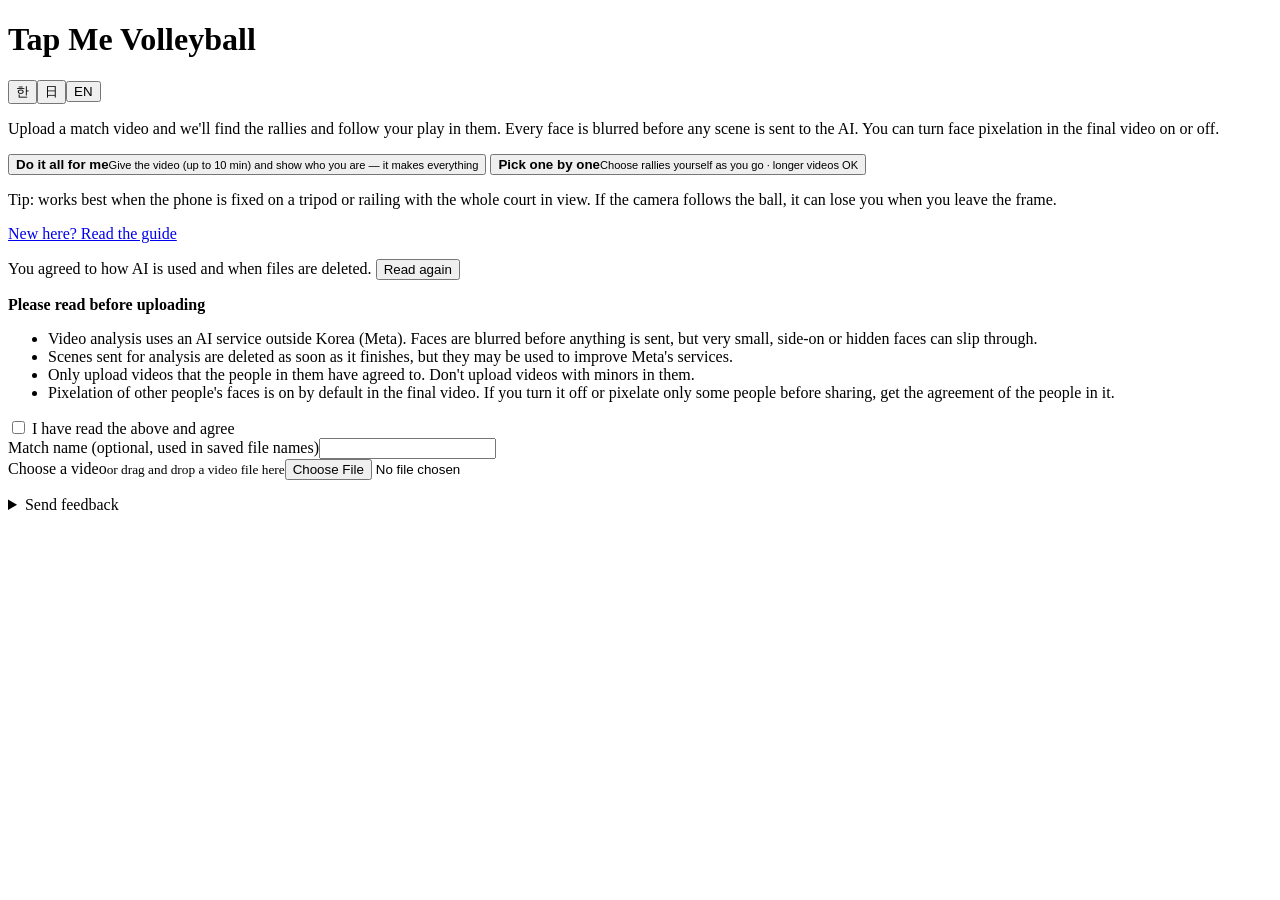
==== tapme/static/index.html @ f106a9ae "Muse Code 검토·테스트 반영, 탭 사진 확대·시작 버튼 안내, 코드당 횟수 표시 정리 - Muse Code 1.4(muse-spark-1.3, contributor off)" ====
<!doctype html>
<html lang="ko">
<head>
<meta charset="utf-8">
<meta name="viewport" content="width=device-width, initial-scale=1, viewport-fit=cover">
<title>Tap Me Volleyball</title>
<link rel="manifest" href="/static/manifest.json">
<link rel="apple-touch-icon" href="/static/icons/apple-touch-icon.png">
<meta name="apple-mobile-web-app-capable" content="yes">
<meta name="apple-mobile-web-app-title" content="Tap Me">
<meta name="theme-color" content="#0f0d0b">
<meta name="description" content="경기 영상에서 우리 팀 득점 장면을 찾아, 나를 고르면 세로 하이라이트를 만들어 줍니다.">
<link rel="preconnect" href="https://api.fontshare.com">
<link href="https://api.fontshare.com/v2/css?f[]=switzer@400,500&display=swap" rel="stylesheet">
<link href="https://fonts.googleapis.com/css2?family=Geist+Mono:wght@400&display=swap" rel="stylesheet">
<link rel="stylesheet" href="/static/app.css">
</head>
<body>
<header class="bar">
  <div class="bar-in">
    <h1>Tap Me Volleyball</h1>
    <div class="langs-ui" role="group" aria-label="Language">
      <button data-lang="ko">한</button><button data-lang="ja">日</button><button data-lang="en">EN</button>
    </div>
  </div>
</header>
<main>
  <p class="error" id="error" role="alert" hidden></p>

  <!-- 기기에서 흐리는 중(브라우저 방식): 원본은 기기에 있어 이 화면을 켜 둬야 한다 -->
  <section id="local-box" class="card" hidden>
    <p id="local-step" aria-live="polite"></p>
    <div class="progress" id="local-progress"><div></div></div>
    <p class="error" data-t="localKeepOpen"></p>
    <p class="muted" id="charge-tip" data-t="chargeTip" hidden></p>
    <button class="primary" id="resume-local" data-t="resumeLocal" hidden></button>
  </section>

  <!-- 기기 처리가 멈춘 작업(화면을 새로 열었거나 끊김): 같은 영상을 다시 고르면 빠진 조각부터 이어 처리 -->
  <section id="resume-box" class="card" hidden>
    <p id="resume-note"></p>
    <input type="file" id="resume-file" accept="video/*" hidden>
    <button class="primary" id="resume-go" data-t="resumeLocal" hidden></button>
  </section>

  <!-- 처리 중: 지금 단계 + 닫아도 됨 + 그동안 옵션 미리 정하기 -->
  <section id="wait-box" class="card" hidden>
    <p id="wait-step" aria-live="polite"></p>
    <p class="muted" id="wait-cost" hidden></p>
    <div class="progress" id="wait-progress"><div></div></div>
    <p class="muted" id="can-close" data-t="canClose"></p>
    <p><button id="copy-link" data-t="copyLink"></button></p>
    <details id="prefs-box">
      <summary data-t="prefsTitle"></summary>
      <div class="field"><label for="team-pref" data-t="teamLabel"></label><input type="text" id="team-pref" maxlength="20"></div>
      <div id="opts-prefs"></div>
    </details>
  </section>

  <!-- 1. 영상 올리기 -->
  <section id="s-upload">
    <p data-t="uploadIntro"></p>
    <!-- 한 번에 맡기기(10/31 사용자): 처음에 영상·나·설정을 다 받아 맡기면 끝. 하나씩 고르기는 지금까지의 흐름 -->
    <div class="mode-pick" id="mode-pick" role="radiogroup">
      <button class="option" id="mode-auto" role="radio"><strong data-t="modeAuto"></strong><small data-t="modeAutoHint"></small></button>
      <button class="option" id="mode-manual" role="radio"><strong data-t="modeManual"></strong><small data-t="modeManualHint"></small></button>
    </div>
    <!-- 한 번에 맡기기 1단계: 무엇을 만들지(11/2 사용자). 나 표시 영상을 먼저 만들고, 그때 찾은 얼굴로 하이라이트는 몇 분 안에 -->
    <div class="outputs" id="outputs-box" hidden>
      <p class="step-title"><strong data-t="stepOutputs"></strong></p>
      <label class="check out-opt"><input type="checkbox" id="out-marker"> <span><strong data-t="outMarker"></strong><small data-t="outMarkerHint"></small></span></label>
      <label class="check out-opt"><input type="checkbox" id="out-highlights"> <span><strong data-t="outHighlights"></strong><small data-t="outHighlightsHint"></small></span></label>
    </div>
    <p class="muted" data-t="captureTip"></p>
    <p><a href="/static/guide.html" id="guide-link" data-t="guideLink"></a></p>
    <div class="field" id="code-field" hidden><label for="code" data-t="codeLabel"></label><input type="text" id="code" maxlength="12" autocomplete="off" autocapitalize="characters" spellcheck="false"></div>
    <p class="muted" id="access-status" aria-live="polite"></p>
    <p class="muted" id="wipe-note" hidden></p>
    <div class="consent" id="consent">
      <p class="consent-agreed"><span data-t="consentAgreed"></span> <button class="linklike" id="consent-show" data-t="consentShow"></button></p>
      <p class="consent-title"><strong data-t="consentTitle"></strong></p>
      <ul><li data-t="consent1"></li><li data-t="consent2"></li><li data-t="consent3"></li><li data-t="consent4"></li></ul>
      <label class="check"><input type="checkbox" id="consent-check"> <span data-t="consentCheck"></span></label>
    </div>
    <div class="field"><label for="match-name" data-t="matchLabel"></label><input type="text" id="match-name" maxlength="40"></div>
    <p class="step-title" id="step-video" hidden><strong data-t="stepVideo"></strong></p>
    <label class="drop"><span data-t="pickVideo"></span><small data-t="dropHint"></small><input type="file" id="file" accept="video/*"></label>
    <p class="muted" id="draft-note" hidden></p>
    <div class="picked" id="picked" hidden>
      <p id="picked-name"></p>
      <div class="range" id="range" hidden>
        <p class="muted" id="range-note"></p>
        <video id="range-video" muted playsinline controls preload="metadata"></video>
        <div class="range-bar" aria-hidden="true"><div id="range-fill"></div></div>
        <p class="range-label" id="range-label" aria-live="polite"></p>
        <div class="range-btns"><button id="range-start" data-t="rangeStart"></button><button id="range-end" data-t="rangeEnd"></button></div>
        <div class="range-btns"><button id="range-first"></button><button id="range-next"></button><button id="range-last"></button></div>
      </div>
      <div class="me-box" id="me-box" hidden>
        <p><strong data-t="meTitle"></strong></p>
        <p class="muted" data-t="meHint"></p>
        <video id="me-video" muted playsinline controls preload="metadata"></video>
        <button id="me-grab" data-t="meGrab"></button>
        <div class="me-frame" id="me-frame" hidden>
          <div class="zoombar"><button class="zout" id="me-zout" aria-label="zoom out">−</button><button class="zin" id="me-zin" aria-label="zoom in">+</button><span class="muted" data-t="zoomHint"></span></div>
          <div class="tapzoom" id="me-zoom"><div class="tapwrap" id="me-wrap"><canvas id="me-canvas"></canvas><div class="marker" id="me-marker"></div></div></div>
        </div>
        <p class="muted" id="me-status" aria-live="polite"></p>
        <div class="field"><label for="me-info" data-t="meInfo"></label><input type="text" id="me-info" maxlength="100"></div>
        <div class="field"><label for="me-team" data-t="teamLabel"></label><input type="text" id="me-team" maxlength="20"></div>
        <p class="step-title"><strong data-t="stepOpts"></strong></p>
        <div id="opts-auto"></div>
      </div>
      <div class="auto-est" id="auto-est" hidden>
        <p class="step-title"><strong data-t="stepStart"></strong></p>
        <p id="auto-est-text" aria-live="polite"></p>
        <p class="muted" data-t="estNote"></p>
      </div>
      <p class="muted" id="load-note" aria-live="polite" hidden></p>
      <button class="primary" id="start-upload" data-t="startUpload"></button>
      <p class="muted" id="start-why" aria-live="polite" hidden></p>
      <p class="started" id="started-note" aria-live="polite" hidden></p>
      <!-- 시작 전 선택(10/31 사용자: 대기 시간·폰 사용을 고려): 기기 속도를 재 두 방식의 예상 시간을 보여 준다 -->
      <div class="choice" id="choice" hidden>
        <p id="choice-note" aria-live="polite"></p>
        <div class="progress" id="probe-progress" hidden><div></div></div>
        <p class="muted" id="push-hint" hidden></p>
        <button class="option" id="choose-device"><strong data-t="optDevice"></strong><span id="device-est"></span><small data-t="optDeviceHint"></small></button>
        <button class="option" id="choose-server"><strong data-t="optServer"></strong><span id="server-est"></span><small data-t="optServerHint"></small></button>
        <button class="linklike" id="device-more" hidden></button>
      </div>
    </div>
    <div class="progress" id="up-progress" hidden><div></div></div>
    <p class="muted" id="up-status" aria-live="polite"></p>
    <button class="primary" id="resume-upload" data-t="resumeUpload" hidden></button>
    <p class="error" id="upload-warn" data-t="keepOpen" hidden></p>
    <!-- 덜 쓰는 것은 영상 고르기 아래로(10/31: 첫 화면에서 영상 고르기가 아래로 밀렸다) -->
    <details class="bench" id="bench-box" hidden>
      <summary data-t="benchTitle"></summary>
      <button id="bench-go"></button>
      <div class="progress" id="bench-progress" hidden><div></div></div>
      <p class="muted" id="bench-result" aria-live="polite"></p>
    </details>
    <details class="code-help" id="code-help" hidden><summary data-t="codeHelp"></summary><p class="muted" id="code-help-text"></p></details>
  </section>

  <!-- 2. 랠리 후보 -->
  <section id="s-rallies" hidden>
    <h2 id="pick-title" data-t="pickRally"></h2>
    <div class="card" id="refile" hidden>
      <p data-t="refileNote"></p>
      <input type="file" id="refile-input" accept="video/*">
    </div>
    <p class="muted" id="pick-hint" data-t="pickRallyHint"></p>
    <div class="card auto-box" id="auto-box" hidden>
      <p id="auto-step" aria-live="polite"></p>
      <div class="progress" id="auto-progress" hidden><div></div></div>
      <p class="muted" id="auto-close" data-t="autoClose" hidden></p>
      <!-- 완성되면: 모두 저장 + 작은 미리보기 목록(모음 영상부터). 줄을 누르면 전체 화면에서 본다
           (11/1 사용자: 위에 큰 재생 화면이 너무 넓다) -->
      <!-- 끝나면 얼마나 걸렸는지와 이제 할 일(11/3 사용자) -->
      <p class="muted" id="auto-summary" hidden></p>
      <p class="muted" id="auto-faces" data-t="facesShare" hidden></p>
      <p id="auto-all-box" hidden><button class="primary" id="auto-all"></button></p>
      <ol class="auto-results" id="auto-results"></ol>
      <p id="auto-hl-box" hidden><button id="auto-hl" data-t="autoHlLater"></button></p>
      <div id="auto-review"></div>
      <p class="muted" id="auto-far" hidden></p>
      <!-- 같은 영상의 다음 10분(11/2 사용자: 긴 경기). 원본을 다시 올리지 않는다 -->
      <div id="auto-next-box" hidden><button class="primary" id="auto-next"></button><p class="muted" id="auto-next-note"></p></div>
      <button id="auto-more" hidden></button>
    </div>
    <dialog class="viewer" id="viewer">
      <div class="viewer-top"><span id="viewer-title"></span><button id="viewer-close" data-t="viewClose"></button></div>
      <video id="viewer-video" controls playsinline></video>
      <div class="viewer-bar">
        <button id="viewer-prev" data-t="viewPrev"></button>
        <button class="primary" id="viewer-save"></button>
        <button id="viewer-next" data-t="viewNext"></button>
      </div>
    </dialog>
    <div class="batch-bar">
      <button id="batch-toggle" data-t="batchToggle"></button>
      <p class="muted" id="batch-status" aria-live="polite"></p>
    </div>
    <p class="muted" id="left-note" hidden></p>
    <p class="card muted" id="scan-note" aria-live="polite" hidden></p>
    <p id="reel-hint-box" hidden><button class="primary" id="reel-hint"></button></p>
    <div id="rally-list"></div>
    <div class="batch-go" id="batch-go" hidden><button class="primary" id="batch-start"></button></div>
    <p class="card muted" id="no-rallies" data-t="noRallies" hidden></p>
    <p class="card muted" id="unread" hidden></p>
    <div id="reel-box" hidden>
      <h2 data-t="reelTitle"></h2>
      <p class="muted" data-t="reelHint"></p>
      <div id="reel-pick"></div>
      <div class="field"><label for="reel-style" data-t="reelStyle"></label>
        <select id="reel-style"><option value="full" data-t="reelFull"></option><option value="short" data-t="reelShort"></option></select></div>
      <button class="primary" id="make-reel" data-t="makeReel"></button>
      <p class="muted" id="reel-status" aria-live="polite"></p>
      <video id="reel" controls playsinline hidden></video>
      <div class="actions" id="reel-actions" hidden>
        <button id="reel-share" data-t="share"></button><a id="reel-download" download="reel.mp4"><button style="width:100%" data-t="save"></button></a>
      </div>
    </div>
  </section>

  <!-- 3. 나를 탭 -->
  <section id="s-tap" hidden>
    <h2 data-t="tapTitle"></h2>
    <p class="muted" id="tap-status" aria-live="polite"></p>
    <p id="wait-other-box" hidden><button id="back-rallies3" data-t="waitOther"></button></p>
    <div id="tap-box" hidden>
      <div class="tap-main">
        <div class="moments" id="moments" role="tablist"></div>
        <p class="muted" id="players-status" aria-live="polite"></p>
        <div id="tapper-host"></div>
        <p><button id="clear-tap" data-t="clearTap"></button></p>
      </div>
      <div class="tap-side">
        <div class="field">
          <label for="team" data-t="teamLabel"></label>
          <input type="text" id="team" maxlength="20">
        </div>
        <div id="opts-tap"></div>
        <button class="primary" id="make" disabled data-t="make"></button>
        <p><button id="back-rallies" data-t="otherRally"></button></p>
      </div>
    </div>
  </section>

  <!-- 4. 결과 -->
  <section id="s-result" hidden>
    <h2 data-t="resultTitle"></h2>
    <p class="muted" id="result-status" aria-live="polite"></p>
    <div class="result-grid">
      <div class="result-main">
        <video id="result" controls playsinline hidden></video>
        <div class="actions" id="result-actions" hidden>
          <button id="share" data-t="share"></button><a id="download" download="highlight.mp4"><button style="width:100%" data-t="save"></button></a>
        </div>
        <p class="muted" id="save-hint" hidden></p>
        <p class="muted" id="result-faces" data-t="facesShare" hidden></p>
        <!-- 결과마다 한 번에 의견(10/31 사용자: 베타 의견 받기) -->
        <div class="rate" id="rate" hidden>
          <p data-t="rateQ"></p>
          <div class="rate-btns"><button data-rate="good" data-t="rateGood"></button><button data-rate="bad" data-t="rateBad"></button></div>
        </div>
      </div>
      <div class="result-side">
        <h2 data-t="changeOptions"></h2>
        <p class="muted" data-t="rerenderHint"></p>
        <div id="opts-result"></div>
        <button class="primary" id="rerender" data-t="rerender"></button>
        <p><button id="back-rallies2" data-t="otherRally"></button></p>
      </div>
    </div>
  </section>

  <p class="muted" id="spent"></p>

  <!-- 의견 남기기: 어떤 작업·장면이었는지 함께 보낸다(영상은 보내지 않음). 운영 현황(admin)에서 본다 -->
  <details class="card feedback" id="feedback">
    <summary data-t="feedbackTitle"></summary>
    <div class="rate-btns" id="fb-rating"><button data-rate="good" data-t="rateGood"></button><button data-rate="bad" data-t="rateBad"></button></div>
    <textarea id="fb-text" maxlength="2000" rows="4"></textarea>
    <input type="text" id="fb-contact" maxlength="100">
    <button class="primary" id="fb-send" data-t="fbSend"></button>
    <p class="muted" id="fb-status" aria-live="polite"></p>
    <p><a href="/static/guide.html" data-t="guideLink"></a></p>
  </details>
</main>

<template id="tapper-tpl">
  <div class="cards" role="listbox"></div>
  <div class="zoombar">
    <button class="zout" aria-label="zoom out">−</button>
    <button class="zin" aria-label="zoom in">+</button>
    <span class="muted" data-t="zoomHint"></span>
  </div>
  <div class="tapzoom"><div class="tapwrap"><div class="marker"></div><div class="pickbox"></div></div></div>
</template>

<template id="opts-tpl">
  <div class="field"><label class="switch"><input type="checkbox" class="subs-on"> <span data-t="subsOn"></span></label></div>
  <div class="subs-box" hidden>
    <div class="field sublangs">
      <label data-t="subLangs"></label>
      <label><input type="checkbox" value="ko"> 한국어</label>
      <label><input type="checkbox" value="ja"> 日本語</label>
      <label><input type="checkbox" value="en"> English</label>
    </div>
    <div class="field"><label data-t="role"></label>
      <select class="role">
        <option value="" data-t="roleNone"></option>
        <option value="score" data-t="roleScore"></option>
        <option value="assist" data-t="roleAssist"></option>
        <option value="defense" data-t="roleDefense"></option>
      </select></div>
  </div>
  <div class="field"><label data-t="mosaic"></label>
    <select class="mosaic">
      <option value="all" data-t="mosaicAll"></option>
      <option value="opponent" data-t="mosaicOpponent"></option>
      <option value="mine" data-t="mosaicMine"></option>
      <option value="none" data-t="mosaicNone"></option>
    </select>
    <p class="muted mosaic-note" data-t="mosaicNote" hidden></p>
    <!-- 얼굴이 그대로 나오면 동의를 받았는지 꼭 체크(11/3 사용자). 체크해야 만들 수 있다 -->
    <label class="check faces-consent" hidden><input type="checkbox" class="faces-ok"> <span data-t="facesConsent"></span></label></div>
  <div class="field reel-field" hidden><label data-t="reelStyle"></label>
    <select class="reel-style">
      <option value="full" data-t="reelFull"></option>
      <option value="short" data-t="reelShort"></option>
    </select></div>
  <div class="opts">
    <div class="field"><label data-t="privacy"></label>
      <select class="privacy">
        <option value="face" data-t="privFace"></option>
        <option value="silhouette" data-t="privSilhouette"></option>
        <option value="background" data-t="privBackground"></option>
      </select></div>
    <div class="field"><label data-t="zoom"></label>
      <select class="zoom">
        <option value="1" selected>1×</option><option value="1.5">1.5×</option>
        <option value="2">2×</option><option value="2.5">2.5×</option>
      </select></div>
    <div class="field"><label data-t="fps"></label>
      <select class="fps"><option value="0" selected data-t="fpsSource"></option><option value="30" data-t="fps30"></option></select></div>
    <div class="field"><label data-t="faceScale"></label>
      <select class="face-scale"><option value="2" selected data-t="faceScale2"></option><option value="1.5" data-t="faceScale15"></option><option value="1" data-t="faceScale1"></option></select>
      <p class="muted face-scale-note" hidden></p></div>
  </div>
</template>

<script src="/static/browser-blur.js"></script>
<script>
const T = {
  ko: {
    rangeNote: "이 영상은 {d} 길이예요. 한 번에 {m}분까지 훑으니 훑을 구간을 골라 주세요 (세트마다 한 번씩 하면 좋아요).", rangeStart: "여기서 시작", rangeEnd: "여기서 끝", rangeFirst: "앞 {m}분", rangeNext: "다음 {m}분", rangeLast: "뒤 {m}분", rangeLabel: "{s} ~ {e} ({m}분)", rangeUnknown: "영상 길이를 읽지 못했어요. {m}분보다 길면 앞 {m}분만 훑어요.",
    codeIssued: "코드가 발급됐어요: {c} — 다른 기기에서 쓰려면 적어 두세요.", consentTitle: "올리기 전에 확인해 주세요", consent1: "영상 분석에 해외 AI 서비스(Meta)를 써요. 보내기 전에 얼굴을 흐리게 처리하지만, 아주 작거나 옆으로 돌린 얼굴, 가려진 얼굴은 빠질 수 있어요.", consent2: "보낸 장면은 분석이 끝나면 바로 지워요. 다만 Meta의 서비스 개선에 쓰일 수 있어요.", consent3: "영상에 나오는 사람들의 동의를 받은 영상만 올려 주세요. 미성년자가 나오는 영상은 올리지 마세요.", consent4: "결과 영상에서 다른 사람 얼굴 모자이크는 기본으로 켜져 있어요. 끄거나 일부만 가리고 공유할 때는 함께 나온 사람의 동의를 받아 주세요.", consentCheck: "위 내용을 확인했고 동의해요", probing: "이 기기의 처리 속도를 재는 중… (10초 안팎)", preparing2: "준비 중…", uploadPaused: "업로드가 멈췄어요(화면이 꺼졌거나 연결이 끊겼어요). '이어 올리기'를 누르면 받은 곳부터 이어서 올려요.", resumeUpload: "이어 올리기", uploadResumed: "이전에 올리던 곳({p}%)부터 이어서 올려요", resumeLocal: "이어서 처리하기", resumeNote: "기기 처리가 멈췄어요. 같은 영상을 다시 고르면 멈춘 곳부터 이어서 처리해요.", resumeNoteHave: "기기 처리가 멈췄어요. 멈춘 곳부터 이어서 처리할 수 있어요.", probeLibs: "처리 도구를 받는 중… ({s}초)", probeOpen: "영상을 여는 중… ({s}초)", probeModel: "얼굴 찾는 도구를 준비하는 중… ({s}초)", probeMeasure: "이 기기의 속도를 재는 중 {n}/{t}장 ({s}초)", probeNet: "업로드 속도를 재는 중… ({s}초)", startedDevice: "기기에서 처리를 시작했어요. 진행 상황은 화면 위에 보여요 ↑", startedServer: "서버로 올리는 중이에요. 진행 상황은 아래에 보여요 ↓", choiceNote: "기기 속도를 재 봤어요. 둘 중 하나를 골라 주세요.", speedNote: "(이 기기: 장당 {s}초{ep})", choiceNoteServer: "서버에 맡기면 돼요. 아래를 누르면 시작해요.", epGpu: "그래픽칩", epCpu: "일반", optDevice: "이 기기에서 처리", optDeviceHint: "원본이 기기 밖으로 나가지 않아요 · 끝날 때까지 화면을 켜 둬야 해요", optServer: "서버에 맡기기", optServerHint: "올리기만 끝나면 폰을 써도 돼요 · 원본이 서버에 올라가요", estDevice: "약 {m} · {c}쯤 랠리 목록", estServer: "올리기 약 {u} + 처리 약 {p} · {c}쯤 랠리 목록", recommended: "추천", chargeTip: "시간이 걸리는 영상이라 충전기를 연결해 두면 좋아요.", pushHintIos: "아이폰은 사파리 공유 버튼 → '홈 화면에 추가'로 열면 끝났을 때 알림을 받을 수 있어요.", pushHint: "끝나면 알림으로 알려 드려요. 알림 허용을 물으면 '허용'을 눌러 주세요.", etaLeft: "약 {m} 남음 · {c}쯤", guideLink: "처음이라면: 사용 안내 보기", benchGo: "영상 없이 이 기기 속도 미리 재기 (약 20초)", benchAgain: "다시 재기", benchNote: "사람이 없는 시험 화면을 이 기기 안에서만 처리해 봐요. 서버로 보내는 것은 없어요.", benchMake: "시험 화면을 만드는 중… ({s}초)", benchResult: "이 기기: 장당 {s}초 ({d}에 잼). 10분 영상이면 이 기기에서 약 {dm}, 서버는 처리 약 {sm} + 원본 올리는 시간이에요. 4K 영상은 이 기기에서 약 4배 걸려요.", benchGood: "→ 이 기기에서 처리해도 괜찮아요.", benchSlow: "→ 서버에 맡기는 쪽이 빨라요.", benchFail: "이 기기에서는 잴 수 없었어요. 영상은 서버에서 처리하면 돼요.", benchUsed: "미리 잰 값", renderAlmost: "곧 끝나요", modeAuto: "한 번에 맡기기", modeAutoHint: "영상(10분까지)과 나를 알려 주면 알아서 다 만들어요", modeManual: "하나씩 고르기", modeManualHint: "랠리를 보며 직접 골라 만들어요 · 긴 영상도 돼요", meTitle: "2. 영상에서 나를 알려 주세요", meHint: "영상을 넘겨 내가 크게 보이는 장면(카메라 쪽 코트)에서 멈추고 \u2018이 장면에서 나 탭하기\u2019를 누른 뒤 나를 탭하세요.", meGrab: "이 장면에서 나 탭하기", meTapNow: "사진에서 나를 탭하세요", whyCode: "사용 코드를 확인해 주세요.", whyConsent: "맨 위 ‘올리기 전에 확인해 주세요’에 동의해 주세요.", whyTap: "‘이 장면에서 나 탭하기’를 누르고 사진에서 나를 탭해 주세요.", whyTapWait: "탭한 곳을 확인하는 중이에요…", whyTapAgain: "탭한 곳에서 나를 찾지 못했어요. 내가 크게 보이는 장면에서 다시 탭해 주세요.", whyTeam: "팀 이름을 적어 주세요.", whyOutput: "만들 것을 하나 이상 골라 주세요.", whyFaces: "얼굴이 나오는 사람들의 동의를 받았다고 체크해 주세요.", meTapped: "{t} 장면에서 나를 탭했어요. 다른 장면으로 바꿔도 돼요.", meInfo: "나를 알아볼 정보 (등번호·유니폼 색·신발 등, 정확해져요)", meInfoPh: "예: 초록 유니폼 10번, 흰 신발", startAuto: "하이라이트 만들어 줘", autoNeedMe: "영상에서 나를 탭하고 팀 이름을 적어 주세요.", autoRef: "탭한 장면에서 나를 확인하는 중…", autoFinding: "랠리 {d}/{n}에서 나를 찾는 중 · 만들기 예약 {m}개", autoMaking: "하이라이트 {d}/{m}개 완성 · 나머지를 만드는 중", autoClose: "화면을 닫아도 돼요. 다 되면 알림으로 알려 드려요.", autoDone: "하이라이트 {n}개가 완성됐어요", autoNone: "나를 확실히 찾은 장면이 없어요. 아래에서 직접 고르거나 확인해 주세요.", autoFailed: "한 번에 만들지 못했어요: {e}", autoAll: "모두 저장 ({n}개)", autoAllIos: "모두 사진첩에 저장 ({n}개)", autoReviewTitle: "나인지 확인이 필요한 장면", autoReview: "{t} 장면 — 나 맞나요? 확인하기", autoNext: "다음 {m}분도 맡기기 ({s} ~ {e})", autoNextNote: "같은 영상·같은 나·같은 설정으로 이어서 해요. 영상을 다시 올리지 않고, 올리기 1번을 써요.", autoNextGo: "다음 구간으로 넘어가는 중…", autoNextHere: "다음 구간 보기 ({s} ~ {e})", rangeNoteAuto: "이 영상은 {d} 길이예요. 한 번에 맡기기는 {m}분씩 해요. 먼저 맡길 구간을 골라 주세요. 끝나면 결과 화면에서 다음 {m}분을 영상을 다시 올리지 않고 이어 맡길 수 있어요.", autoFar: "내가 코트 건너편(멀리)에 있던 랠리 {n}개는 작게 보여 헷갈리기 쉬워 만들지 않았어요. 필요하면 아래 랠리 목록에서 직접 골라 만들 수 있어요.", facesConsent: "얼굴이 그대로 나오는 사람들(우리 팀 포함)에게 영상을 저장·공유해도 된다는 동의를 받았어요", facesNeed: "얼굴 가리기를 끄거나 한 팀만 가리면, 얼굴이 그대로 나오는 사람들의 동의를 받았는지 체크해 주세요.", facesShare: "이 영상에는 얼굴이 그대로 나온 사람이 있어요. 저장·공유하기 전에 그 사람들의 동의를 다시 확인해 주세요.", autoTook: "올린 뒤 {m} 걸렸어요.", autoHow: "줄을 눌러 보고, '모두 저장'으로 한 번에 저장하세요.", autoHowIos: "줄을 눌러 보고, '모두 사진첩에 저장'을 누른 뒤 나오는 화면에서 '비디오 저장'을 고르세요.", autoDeleteAt: "{c}에 자동으로 지워져요.", autoMore: "랠리 목록 열기 · 더 만들거나 모음 다시 만들기", autoLess: "랠리 목록 닫기", autoReelItem: "모음 영상", autoScenes: "{n}장면", viewPrev: "‹ 이전", viewNext: "다음 ›", viewClose: "닫기", reelStyle: "모음 영상", reelFull: "랠리 전체", reelShort: "짧게 (득점 앞뒤 9초)", autoLeft: "약 {x} 남음", pointMine: "{t} · 우리 팀 득점", pointOpp: "{t} · 상대 득점",
    stepOutputs: "1. 무엇을 만들까요?", outMarker: "나 표시 영상", outMarkerHint: "경기 전체 영상(가로)에서 랠리마다 나에게 표시가 따라다녀요. 내가 맞는지 한눈에 볼 수 있어요.", outHighlights: "하이라이트", outHighlightsHint: "랠리마다 나를 따라가는 세로 영상과 모음 영상", stepVideo: "1. 영상을 골라 주세요", stepOpts: "3. 설정", stepStart: "4. 맡기기", estLine: "예상 시간: 약 {m} · {c}쯤 끝나요.", estBoth: "나 표시 영상이 먼저 나오고, 하이라이트는 그 뒤 몇 분 안에 나와요.", estNote: "오래 걸려요. 화면을 닫아도 서버에서 계속돼요. 하나씩 끝날 때마다 알림으로 알려 드리고, 이 기기에서 다시 열면 이어서 받을 수 있어요. 올린 영상과 결과는 올린 지 24시간 뒤 지워지니 그 전에 저장해 주세요.", needOutput: "만들 것을 하나 이상 골라 주세요.", autoTracking: "랠리에서 나를 따라가는 중 · {d}/{m}개", autoMarker: "나 표시 영상을 만드는 중 · {p}%", autoMarkerItem: "나 표시 영상", autoMarkerLabel: "경기 전체", fileMarker: "나_표시", autoHlLater: "하이라이트도 만들기 (몇 분)", draftNote: "이전에 고른 영상: {n} — 같은 영상을 다시 고르면 탭한 장면이 그대로 이어져요.", tapChecking: "탭한 장면에서 나를 확인하는 중…", tapSmall: "이 장면에서는 내가 너무 작게(멀리) 보여요. 내가 더 크게 보이는 장면에서 다시 탭해 주세요.", tapMiss: "탭한 곳에서 선수를 찾지 못했어요. 내 몸 위를 탭해 주세요.", serverWaking: "서버를 깨우는 중이에요(쓰지 않으면 꺼 둬요). 1~2분 뒤 저절로 이어져요.", jobGone: "이 작업은 지워졌어요(매일 새벽에 정리해요). 새 영상을 올려 주세요.", loadNote: "지금 다른 사람 영상 {n}개를 처리하고 있어요. 지금 맡기면 약 {m}분 더 걸릴 수 있어요.", loadBusy: "지금 다른 사람 영상 {n}개를 처리하고 있어요. 함께 처리하느라 조금 느릴 수 있어요.", codeHelp: "홈 화면에 추가한 앱이나 다른 기기에서 쓰려면", codeHelpText: "들어가는 화면에서 이 코드를 넣으면 돼요: {c}", consentAgreed: "AI 사용·삭제 안내에 동의했어요.", consentShow: "내용 다시 보기", benchTitle: "이 기기 속도 미리 재기", deviceMore: "이 기기에서 처리하기 (약 {m}) — 원본이 기기 밖으로 나가지 않아요", reelHint: "완성 {n}개 · 득점 장면만 모은 영상 만들기 ↓", waitOther: "기다리는 동안 다른 랠리 고르기", saveToPhotos: "사진첩에 저장", saveFile: "파일로 저장", saveHintIos: "‘사진첩에 저장’을 누르고 나오는 화면에서 ‘비디오 저장’을 고르세요.", loginLink: "배구구 로그인하기", scanLate: "예상보다 조금 더 걸리고 있어요", rateQ: "이 하이라이트 어땠어요?", rateGood: "좋아요", rateBad: "아쉬워요", feedbackTitle: "의견 남기기", fbPlaceholder: "좋았던 점, 불편했던 점, 이상하게 나온 장면 등 무엇이든 적어 주세요.", fbContact: "답을 받을 곳 (선택: 카톡 아이디·이메일)", fbSend: "보내기", fbThanks: "고마워요! 운영자가 읽고 고칠게요.", fbEmpty: "좋아요/아쉬워요를 고르거나 내용을 적어 주세요.", localPrep: "기기에서 처리할 준비 중…", localStep: "기기에서 얼굴을 흐리는 중 {p}% · 남은 시간 약 {m} · {c}쯤 끝나요 (원본은 기기 밖으로 나가지 않아요)", localKeepOpen: "끝날 때까지 이 화면을 켜 두세요. 화면을 끄거나 다른 앱으로 가면 멈춰요.", localSlow: "이 기기는 처리가 느려 영상을 서버로 올려 처리할게요.", localDone: "기기 처리가 끝났어요. 남은 조각은 서버가 보고 있어요.", localFail: "기기에서 처리하다 멈췄어요: {e}", localNoFile: "미리보기·장면 만들기는 처음 고른 영상이 있어야 해요 (화면을 새로 열었다면 같은 영상을 다시 골라 주세요)", segUploading: "고른 랠리 구간을 원본 화질로 올리는 중…", refileNote: "이 작업의 영상은 기기에만 있어요. 미리보기와 장면 만들기를 하려면 처음 고른 영상을 다시 골라 주세요.", refileWrong: "처음 고른 영상과 다른 파일이에요.", min: "{n}분", sec: "{n}초", wipeNote: "올린 영상과 만든 하이라이트는 올린 지 {h}시간 뒤 모두 지워져요. 하이라이트는 만들자마자 저장해 주세요.", codeLabel: "사용 코드 (배구구에서 받은 코드)", codeNeed: "배구구에서 받은 사용 코드를 넣어 주세요.", codeWrong: "코드가 맞지 않아요.", codeLeft: "앞으로 영상 {u}편 · 하이라이트 {h}개를 더 만들 수 있어요.", codeNoUploads: "올릴 수 있는 영상을 다 썼어요.", codeOk: "코드가 확인됐어요.", leftNote: "하이라이트 {h}개를 더 만들 수 있어요.", stQueue: "앞에 {n}명이 기다리고 있어요 · 약 {m} 뒤에 시작해요. 화면을 닫아도 차례가 오면 진행돼요.", queuedTurn: "만들 차례를 기다리는 중이에요 (앞에 {n}개). 화면을 닫아도 돼요.",
    keepOpen: "업로드가 끝날 때까지 이 화면을 켜 두세요.", canClose: "화면을 닫거나 폰을 써도 서버에서 계속 진행돼요. 끝나면 알림으로 알려 드리고, 이 링크로 다시 들어와도 이어서 볼 수 있어요.",
    copyLink: "이 작업 링크 복사", copied: "복사했어요", prefsTitle: "기다리는 동안 옵션 미리 정하기",
    stWhistles: "휘슬 소리를 찾는 중…", stRallies: "AI가 영상을 1분씩 훑으며 랠리를 찾는 중… {d}/{n}", scanNote: "아직 찾는 중이에요 ({d}/{n}). 지금까지 찾은 랠리부터 골라 만들 수 있어요.", waitCost: "영상 {m}분 · 예상 AI 비용 약 ${u}", stPreviews: "미리보기 만드는 중… {d}/{n}",
    stScore_time: "득점 순간을 찾는 중…", stBlur: "AI로 보낼 장면의 얼굴을 흐리는 중…", stTracking: "나를 따라가는 중… (SAM)",
    stCommentary: "해설 자막을 만드는 중…", stRender: "영상을 만드는 중… {p}%", stWorking: "처리하는 중…",
    uploadIntro: "경기 영상을 올리면 랠리를 찾고, 그 랠리에서 나의 활약을 추적해요. AI로 보내는 장면은 모든 얼굴을 블러 처리한 뒤 보내요. 결과 영상의 얼굴 모자이크는 직접 켜고 끌 수 있어요.",
    captureTip: "팁: 폰을 삼각대나 난간에 고정하고 코트 전체가 보이게 찍은 영상이 가장 잘 돼요. 공을 따라 카메라를 움직이면 화면 밖으로 나간 나를 놓칠 수 있어요.",
    pickVideo: "영상 고르기", dropHint: "또는 영상 파일을 여기로 끌어다 놓으세요", startUpload: "이 영상으로 시작", pickAgain: "다른 영상 고르기", dropNotVideo: "영상 파일만 올릴 수 있어요 (mp4·mov 등)", matchLabel: "경기 이름 (선택, 저장 파일 이름에 씀)", fileHighlight: "하이라이트", fileReel: "모음", uploading: "올리는 중… {p}%", uploadFail: "업로드 실패 ({c})",
    findingRallies: "랠리를 찾는 중… (영상 길이에 따라 몇 분)",
    pickRally: "우리 팀이 득점한 랠리를 고르세요", pickRallyHint: "AI 판정은 틀릴 수 있어요. 어느 후보든 고를 수 있습니다.",
    unread: "AI가 이 구간은 읽지 못했어요. 여기 득점이 있었다면 목록에 없을 수 있어요: {r}",
    noRallies: "랠리를 찾지 못했어요. 득점 장면 앞뒤로 40초 이하만 잘라 다시 올려 주세요.",
    preview: "장면 보기", batchToggle: "여러 랠리 한꺼번에", batchCancel: "한꺼번에 만들기 취소", batchStart: "고른 {n}개로 시작", batchMax: "한 번에 {m}개까지 고를 수 있어요", batchNext: "예약하고 다음 랠리 ({i}/{n})", batchLast: "예약하고 목록으로 ({i}/{n})", batchStatus: "만드는 중 {r}개, 대기 {q}개, 완성 {d}개", queued: "대기", making: "만드는 중", failed: "실패", queuedMsg: "만들 차례를 기다리는 중이에요. 화면을 닫아도 돼요.", pickThis: "이 랠리 고르기", rally: "랠리", notRally: "랠리 아님", unsure: "판정 불확실", done: "완성", makeFromRally: "이 랠리로 만들기", open: "열기",
    reelTitle: "완성된 장면 모아 보기", reelHint: "고른 장면을 득점 앞뒤만 잘라 한 편으로 이어요. AI 비용은 들지 않아요.",
    makeReel: "모아서 한 편 만들기", reelBusy: "모으는 중…", pickOne: "모을 장면을 하나 이상 고르세요", scoreAt: "{t} 득점",
    tapTitle: "내가 보이는 장면에서 나를 고르세요", preparing: "득점 장면을 찾는 중… (1분 안팎)", tapHint: "장면을 누르고 선수 카드에서 나를 고르세요(목록에 없으면 사진에서 내 몸을 탭). 득점 순간에 내가 안 보이면 다른 장면을 고르면 돼요. 여러 장면에서 고를수록 정확해요.",
    clearTap: "이 장면에서 고른 것 지우기", findingPlayers: "이 장면의 선수를 찾는 중…",
    mScore: "득점 순간", mB1: "1.5초 전", mB2: "3초 전", mB3: "4.5초 전", mStart: "구간 시작",
    zoomHint: "선수가 작으면 확대해서 탭하세요", rendering: "나를 따라가며 영상을 만드는 중…",
    teamLabel: "우리 팀 이름 (자막에 들어가요)", teamPh: "예: 검정", ourTeam: "우리 팀", make: "하이라이트 만들기", otherRally: "다른 랠리 고르기",
    resultTitle: "내 하이라이트", commentary: "해설: {c}", rerenderBusy: "다시 만드는 중…", share: "공유", save: "저장",
    changeOptions: "옵션 바꾸기", rerenderHint: "대부분 AI 비용 없이 다시 만들어요. 자막을 처음 켜거나 역할을 바꿀 때, 몸 실루엣을 처음 고를 때만 약 $0.01씩 들어요.", rerender: "다시 만들기",
    mosaic: "얼굴 모자이크 (내 얼굴은 그대로)", mosaicAll: "다른 회원 모두", mosaicOpponent: "상대 팀만 (우리 팀 얼굴은 그대로)", mosaicMine: "우리 팀만 (상대 팀 얼굴은 그대로)", mosaicNone: "가리지 않기", mosaicNote: "얼굴이 그대로 나오는 회원에게 저장·공유해도 되는지 먼저 물어봐 주세요. 팀을 알아보지 못한 사람은 그대로 가려요.", subsOn: "자막 넣기 (중계 해설처럼)", subLangs: "자막 언어", role: "이 득점에서 내 역할 (선택)",
    roleNone: "고르지 않음", roleScore: "내가 직접 득점", roleAssist: "연결 (리시브·토스)", roleDefense: "수비로 살림", privacy: "다른 회원 가리기", privFace: "얼굴만", privSilhouette: "몸 실루엣", privBackground: "나 빼고 전부", zoom: "확대", fps: "프레임 수", fpsSource: "원본 그대로", fps30: "30fps (빨리 만들기)", faceScale: "얼굴 찾기 크기 (모자이크)", faceScale2: "2배 — 작은 얼굴까지 (기본)", faceScale15: "1.5배 — 조금 빠르게", faceScale1: "1배 — 가장 빠르게 (4K 영상에 알맞아요)", faceScaleRec: "이 영상({r})에는 {s}배를 추천해요. 작을수록 빨리 만들지만 멀리 있는 작은 얼굴을 놓칠 수 있어요.",
    spent: "이 작업에 쓴 AI 비용 ${u}", reqFail: "요청 실패 ({c})",
  },
  ja: {
    rangeNote: "動画が{d}あるので、一度に{m}分まで見ます。見る区間を選んでください（セットごとに1回ずつがおすすめ）。", rangeStart: "ここから", rangeEnd: "ここまで", rangeFirst: "最初の{m}分", rangeNext: "次の{m}分", rangeLast: "最後の{m}分", rangeLabel: "{s} 〜 {e}（{m}分）", rangeUnknown: "動画の長さを読めませんでした。{m}分より長い場合は最初の{m}分だけ見ます。",
    codeIssued: "コードを発行しました: {c} — 別の端末で使うときのためにメモしてください。", consentTitle: "アップロードの前にご確認ください", consent1: "動画の分析に海外のAIサービス（Meta）を使います。送る前に顔をぼかしますが、とても小さい顔や横を向いた顔、隠れた顔は漏れることがあります。", consent2: "送ったシーンは分析が終わるとすぐ削除します。ただしMetaのサービス改善に使われることがあります。", consent3: "映っている人の同意を得た動画だけをアップロードしてください。未成年が映っている動画はアップロードしないでください。", consent4: "完成動画では他の人の顔モザイクが最初からオンです。オフにしたり一部だけ隠して共有するときは、一緒に映っている人の同意を得てください。", consentCheck: "上の内容を確認し、同意します", probing: "この端末の処理速度を測っています…（10秒ほど）", preparing2: "準備中…", uploadPaused: "アップロードが止まりました（画面が消えたか接続が切れました）。「続きをアップロード」で受け取った所から続けます。", resumeUpload: "続きをアップロード", uploadResumed: "前回の続き（{p}%）からアップロードします", resumeLocal: "続きを処理する", resumeNote: "端末での処理が止まりました。同じ動画を選び直すと止まった所から続けます。", resumeNoteHave: "端末での処理が止まりました。止まった所から続けられます。", probeLibs: "処理ツールを読み込み中…（{s}秒）", probeOpen: "動画を開いています…（{s}秒）", probeModel: "顔検出の準備中…（{s}秒）", probeMeasure: "この端末の速度を測っています {n}/{t}枚（{s}秒）", probeNet: "アップロード速度を測っています…（{s}秒）", startedDevice: "端末で処理を始めました。進み具合は画面の上に出ます ↑", startedServer: "サーバーにアップロード中です。進み具合は下に出ます ↓", choiceNote: "端末の速度を測りました。どちらかを選んでください。", speedNote: "（この端末: 1枚{s}秒{ep}）", choiceNoteServer: "サーバーに任せましょう。下を押すと始まります。", epGpu: "GPU", epCpu: "通常", optDevice: "この端末で処理", optDeviceHint: "元の動画は端末の外に出ません · 終わるまで画面を点けたままにします", optServer: "サーバーに任せる", optServerHint: "アップロードが終われば携帯を使えます · 元の動画がサーバーに送られます", estDevice: "約{m} · {c}ごろラリー一覧", estServer: "アップロード約{u} + 処理約{p} · {c}ごろラリー一覧", recommended: "おすすめ", chargeTip: "時間がかかる動画なので、充電器につないでおくと安心です。", pushHintIos: "iPhoneはSafariの共有ボタン →「ホーム画面に追加」から開くと、終わったときに通知を受け取れます。", pushHint: "終わったら通知でお知らせします。通知の許可を聞かれたら「許可」を押してください。", etaLeft: "残り約{m} · {c}ごろ", guideLink: "はじめての方: 使い方を見る", benchGo: "動画なしで端末の速度を先に測る（約20秒）", benchAgain: "もう一度測る", benchNote: "人が映っていないテスト画面をこの端末の中だけで処理します。サーバーには何も送りません。", benchMake: "テスト画面を作っています…（{s}秒）", benchResult: "この端末: 1枚{s}秒（{d}に測定）。10分の動画なら、この端末で約{dm}、サーバーは処理約{sm} + 元の動画のアップロード時間です。4K動画はこの端末で約4倍かかります。", benchGood: "→ この端末で処理しても大丈夫です。", benchSlow: "→ サーバーに任せるほうが速いです。", benchFail: "この端末では測れませんでした。動画はサーバーで処理できます。", benchUsed: "先に測った値", renderAlmost: "もうすぐ終わります", modeAuto: "まとめて任せる", modeAutoHint: "動画（10分まで）と自分を教えれば全部作ります", modeManual: "ひとつずつ選ぶ", modeManualHint: "ラリーを見ながら自分で選んで作ります · 長い動画も可", meTitle: "2. 動画の中の自分を教えてください", meHint: "動画を動かして自分が大きく映る場面（カメラ側のコート）で止め、「この場面で自分をタップ」を押してから自分をタップしてください。", meGrab: "この場面で自分をタップ", meTapNow: "写真の中の自分をタップしてください", whyCode: "利用コードを確認してください。", whyConsent: "上の「アップロードの前にご確認ください」に同意してください。", whyTap: "「この場面で自分をタップ」を押して、写真の中の自分をタップしてください。", whyTapWait: "タップした場所を確認しています…", whyTapAgain: "タップした場所で自分が見つかりませんでした。自分が大きく映る場面でもう一度タップしてください。", whyTeam: "チーム名を入れてください。", whyOutput: "作るものを1つ以上選んでください。", whyFaces: "顔が映る人たちの同意を得たことにチェックしてください。", meTapped: "{t}の場面で自分をタップしました。別の場面に変えてもかまいません。", meInfo: "自分を見分ける情報（背番号・ユニフォームの色・シューズなど、精度が上がります）", meInfoPh: "例: 緑のユニフォーム10番、白いシューズ", startAuto: "ハイライトを作って", autoNeedMe: "動画で自分をタップし、チーム名を入れてください。", autoRef: "タップした場面で自分を確認しています…", autoFinding: "ラリー{d}/{n}で自分を探しています · 作成予約{m}本", autoMaking: "ハイライト{d}/{m}本完成 · 残りを作成中", autoClose: "画面を閉じても大丈夫です。できたら通知でお知らせします。", autoDone: "ハイライトが{n}本できました", autoNone: "自分をはっきり見つけた場面がありません。下で自分で選ぶか確認してください。", autoFailed: "まとめて作れませんでした: {e}", autoAll: "すべて保存（{n}本）", autoAllIos: "すべて写真に保存（{n}本）", autoReviewTitle: "本人か確認が必要な場面", autoReview: "{t}の場面 — 自分ですか？確認する", autoNext: "次の{m}分も任せる（{s}〜{e}）", autoNextNote: "同じ動画・同じ自分・同じ設定で続けます。動画はアップロードし直さず、アップロードを1回使います。", autoNextGo: "次の区間に移っています…", autoNextHere: "次の区間を見る（{s}〜{e}）", rangeNoteAuto: "動画が{d}あります。おまかせは{m}分ずつです。まず任せる区間を選んでください。終わったら結果画面から、動画をアップロードし直さずに次の{m}分を続けて任せられます。", autoFar: "自分がコートの向こう側（遠く）にいたラリー{n}本は、小さく映って間違えやすいので作りませんでした。必要なら下のラリー一覧から選んで作れます。", facesConsent: "顔がそのまま映る人（自分のチームを含む）に、動画を保存・共有してよいと同意をもらいました", facesNeed: "顔の隠しをオフにするか片方のチームだけ隠す場合は、顔が映る人の同意を確認してチェックしてください。", facesShare: "この動画には顔がそのまま映っている人がいます。保存・共有の前に、その人たちの同意をもう一度確認してください。", autoTook: "アップロードから{m}かかりました。", autoHow: "行を押して確認し、「すべて保存」でまとめて保存してください。", autoHowIos: "行を押して確認し、「すべて写真に保存」を押して、次の画面で「ビデオを保存」を選んでください。", autoDeleteAt: "{c}に自動で削除されます。", autoMore: "ラリー一覧を開く・追加で作る／まとめ直す", autoLess: "ラリー一覧を閉じる", autoReelItem: "まとめ動画", autoScenes: "{n}シーン", viewPrev: "‹ 前へ", viewNext: "次へ ›", viewClose: "閉じる", reelStyle: "まとめ動画", reelFull: "ラリー全体", reelShort: "短く（得点前後9秒）", autoLeft: "残り約{x}", pointMine: "{t} · 自チームの得点", pointOpp: "{t} · 相手の得点",
    stepOutputs: "1. 何を作りますか？", outMarker: "自分マーク動画", outMarkerHint: "試合全体の動画（横）で、ラリーごとに自分にマークが付きます。自分か一目で確認できます。", outHighlights: "ハイライト", outHighlightsHint: "ラリーごとに自分を追う縦動画とまとめ動画", stepVideo: "1. 動画を選んでください", stepOpts: "3. 設定", stepStart: "4. 任せる", estLine: "予想時間: 約{m} · {c}ごろ終わります。", estBoth: "自分マーク動画が先にでき、ハイライトはその後数分でできます。", estNote: "時間がかかります。画面を閉じてもサーバーで続きます。終わるたびに通知でお知らせし、この端末で開き直せば続きから受け取れます。アップロードした動画と結果はアップロードから24時間後に削除されるので、その前に保存してください。", needOutput: "作るものを一つ以上選んでください。", autoTracking: "ラリーで自分を追っています · {d}/{m}件", autoMarker: "自分マーク動画を作成中 · {p}%", autoMarkerItem: "自分マーク動画", autoMarkerLabel: "試合全体", fileMarker: "自分マーク", autoHlLater: "ハイライトも作る（数分）", draftNote: "前に選んだ動画: {n} — 同じ動画を選び直すと、タップした場面がそのまま戻ります。", tapChecking: "タップした場面で自分を確認しています…", tapSmall: "この場面では自分が小さすぎます（遠すぎます）。自分が大きく映る場面でもう一度タップしてください。", tapMiss: "タップした所に選手が見つかりませんでした。自分の体の上をタップしてください。", serverWaking: "サーバーを起動しています（使わないときは止めています）。1〜2分で自動的に続きます。", jobGone: "この作業は削除されました（毎日早朝に整理します）。新しい動画をアップロードしてください。", loadNote: "いま他の人の動画を{n}本処理しています。いま任せると約{m}分多くかかることがあります。", loadBusy: "いま他の人の動画を{n}本処理しています。同時に処理するため少し遅くなることがあります。", codeHelp: "ホーム画面に追加したアプリや別の端末で使うには", codeHelpText: "入口の画面でこのコードを入れてください: {c}", consentAgreed: "AIの利用・削除の案内に同意しました。", consentShow: "内容をもう一度見る", benchTitle: "端末の速度を先に測る", deviceMore: "この端末で処理する（約{m}）— 元の動画は端末の外に出ません", reelHint: "完成{n}本 · 得点シーンだけのまとめ動画を作る ↓", waitOther: "待つあいだに別のラリーを選ぶ", saveToPhotos: "写真に保存", saveFile: "ファイルに保存", saveHintIos: "「写真に保存」を押し、出てきた画面で「ビデオを保存」を選んでください。", loginLink: "Baeguguにログイン", scanLate: "予想より少し時間がかかっています", rateQ: "このハイライトはどうでしたか？", rateGood: "よかった", rateBad: "いまいち", feedbackTitle: "ご意見を送る", fbPlaceholder: "よかった点、不便だった点、変になったシーンなど、何でも書いてください。", fbContact: "返信先（任意: カカオID・メール）", fbSend: "送る", fbThanks: "ありがとうございます！運営者が読んで直します。", fbEmpty: "よかった/いまいちを選ぶか、内容を書いてください。", localPrep: "端末で処理する準備をしています…", localStep: "端末で顔をぼかしています {p}% · 残り約{m} · {c}ごろ完了（元の動画は端末の外に出ません）", localKeepOpen: "終わるまでこの画面を開いたままにしてください。画面を消したり別のアプリに移ると止まります。", localSlow: "この端末では処理が遅いため、動画をサーバーに送って処理します。", localDone: "端末での処理が終わりました。残りはサーバーが確認しています。", localFail: "端末での処理が止まりました: {e}", localNoFile: "プレビューとシーン作成には最初に選んだ動画が必要です（画面を開き直した場合は同じ動画を選び直してください）", segUploading: "選んだラリーの区間を元の画質でアップロードしています…", refileNote: "この作業の動画は端末にだけあります。プレビューとシーン作成には、最初に選んだ動画をもう一度選んでください。", refileWrong: "最初に選んだ動画と違うファイルです。", min: "{n}分", sec: "{n}秒", wipeNote: "アップロードした動画と作ったハイライトは、アップロードから{h}時間後にすべて削除されます。ハイライトはできたらすぐ保存してください。", codeLabel: "利用コード（Baeguguで受け取ったコード）", codeNeed: "Baeguguで受け取った利用コードを入力してください。", codeWrong: "コードが正しくありません。", codeLeft: "あと動画{u}本・ハイライト{h}本作れます。", codeNoUploads: "アップロードできる動画を使い切りました。", codeOk: "コードを確認しました。", leftNote: "ハイライトをあと{h}本作れます。", stQueue: "{n}人が順番を待っています・約{m}後に始まります。画面を閉じても順番が来たら進みます。", queuedTurn: "作る順番を待っています（前に{n}件）。画面を閉じても大丈夫です。",
    keepOpen: "アップロードが終わるまでこの画面を開いたままにしてください。", canClose: "画面を閉じたり携帯を使ったりしても、サーバーで処理は続きます。終わったら通知でお知らせします。このリンクから戻っても続きが見られます。",
    copyLink: "この作業のリンクをコピー", copied: "コピーしました", prefsTitle: "待っている間にオプションを決めておく",
    stWhistles: "ホイッスルの音を探しています…", stRallies: "AIが動画を1分ずつ見てラリーを探しています… {d}/{n}", scanNote: "まだ探しています（{d}/{n}）。見つかったラリーから選んで作れます。", waitCost: "動画 {m}分 · AI費用の見込み 約${u}", stPreviews: "プレビューを作っています… {d}/{n}",
    stScore_time: "得点の瞬間を探しています…", stBlur: "AIに送るシーンの顔をぼかしています…", stTracking: "自分を追いかけています…（SAM）",
    stCommentary: "実況字幕を作っています…", stRender: "動画を作っています… {p}%", stWorking: "処理しています…",
    uploadIntro: "試合の動画をアップすると、ラリーを見つけて、そのラリーでのあなたの活躍を追いかけます。AIに送るシーンはすべての顔をぼかしてから送ります。完成動画の顔モザイクは自分でオン・オフできます。",
    captureTip: "ヒント：スマホを三脚や手すりに固定して、コート全体が映るように撮った動画がいちばんうまくいきます。ボールを追ってカメラを動かすと、画面の外に出た自分を見失うことがあります。",
    pickVideo: "動画を選ぶ", dropHint: "または動画ファイルをここにドラッグ＆ドロップ", startUpload: "この動画で始める", pickAgain: "別の動画を選ぶ", dropNotVideo: "動画ファイルだけアップロードできます（mp4・movなど）", matchLabel: "試合名（任意、保存ファイル名に使います）", fileHighlight: "ハイライト", fileReel: "まとめ", uploading: "アップロード中… {p}%", uploadFail: "アップロード失敗 ({c})",
    findingRallies: "ラリーを探しています…（動画の長さにより数分）",
    pickRally: "自分のチームが得点したラリーを選んでください", pickRallyHint: "AIの判定は間違うことがあります。どの候補でも選べます。",
    unread: "AIがこの区間を読み取れませんでした。ここに得点があればリストにないかもしれません: {r}",
    noRallies: "ラリーが見つかりませんでした。得点シーンの前後40秒以内に切って、もう一度アップロードしてください。",
    preview: "シーンを見る", batchToggle: "複数のラリーをまとめて", batchCancel: "まとめて作るのをやめる", batchStart: "選んだ{n}件で始める", batchMax: "一度に{m}件まで選べます", batchNext: "予約して次のラリーへ（{i}/{n}）", batchLast: "予約して一覧へ（{i}/{n}）", batchStatus: "作成中{r}件、待機{q}件、完成{d}件", queued: "待機", making: "作成中", failed: "失敗", queuedMsg: "作る順番を待っています。画面を閉じても大丈夫です。", pickThis: "このラリーを選ぶ", rally: "ラリー", notRally: "ラリーではない", unsure: "判定があいまい", done: "完成", makeFromRally: "このラリーで作る", open: "開く",
    reelTitle: "完成したシーンをまとめる", reelHint: "選んだシーンの得点前後だけを切り出してつなげます。AIの費用はかかりません。",
    makeReel: "まとめて1本にする", reelBusy: "まとめています…", pickOne: "シーンを1つ以上選んでください", scoreAt: "{t} 得点",
    tapTitle: "自分が映っているシーンで自分を選んでください", preparing: "得点シーンを探しています…（1分ほど）", tapHint: "シーンを押して、選手カードから自分を選んでください（いなければ写真の自分をタップ）。得点の瞬間に映っていなければ別のシーンを選べます。複数のシーンで選ぶほど正確です。",
    clearTap: "このシーンの選択を消す", findingPlayers: "このシーンの選手を探しています…",
    mScore: "得点の瞬間", mB1: "1.5秒前", mB2: "3秒前", mB3: "4.5秒前", mStart: "区間の最初",
    zoomHint: "選手が小さいときは拡大してタップ", rendering: "自分を追いかけて動画を作っています…",
    teamLabel: "自分のチーム名（字幕に入ります）", teamPh: "例：黒", ourTeam: "自分のチーム", make: "ハイライトを作る", otherRally: "ほかのラリーを選ぶ",
    resultTitle: "自分のハイライト", commentary: "実況：{c}", rerenderBusy: "作り直しています…", share: "共有", save: "保存",
    changeOptions: "オプションを変える", rerenderHint: "ほとんどAIの費用なしで作り直します。字幕を初めて入れる・役割を変える・体のシルエットを初めて選ぶときだけ約$0.01ずつかかります。", rerender: "作り直す",
    mosaic: "顔のモザイク（自分の顔はそのまま）", mosaicAll: "ほかのメンバー全員", mosaicOpponent: "相手チームだけ（自分のチームの顔はそのまま）", mosaicMine: "自分のチームだけ（相手チームの顔はそのまま）", mosaicNone: "隠さない", mosaicNote: "顔がそのまま映るメンバーに、保存・共有してよいか先に聞いてください。チームがわからなかった人は隠したままです。", subsOn: "字幕を入れる（実況風）", subLangs: "字幕の言語", role: "この得点での自分の役割（任意）",
    roleNone: "選ばない", roleScore: "自分で得点", roleAssist: "つなぎ（レシーブ・トス）", roleDefense: "守備でつないだ", privacy: "ほかのメンバーを隠す", privFace: "顔だけ", privSilhouette: "体のシルエット", privBackground: "自分以外すべて", zoom: "拡大", fps: "フレームレート", fpsSource: "元のまま", fps30: "30fps（早く作る）", faceScale: "顔さがしの拡大（モザイク）", faceScale2: "2倍 — 小さい顔まで（標準）", faceScale15: "1.5倍 — 少し速く", faceScale1: "1倍 — いちばん速い（4K動画向き）", faceScaleRec: "この動画（{r}）には{s}倍がおすすめです。小さいほど速く作れますが、遠くの小さな顔を見落とすことがあります。",
    spent: "この作業のAI費用 ${u}", reqFail: "リクエスト失敗 ({c})",
  },
  en: {
    rangeNote: "This video is {d} long. Up to {m} minutes are scanned at a time, so pick the part to scan (one set at a time works well).", rangeStart: "Start here", rangeEnd: "End here", rangeFirst: "First {m} min", rangeNext: "Next {m} min", rangeLast: "Last {m} min", rangeLabel: "{s} – {e} ({m} min)", rangeUnknown: "Couldn't read the video length. If it's longer than {m} minutes, only the first {m} are scanned.",
    codeIssued: "Your code: {c} — write it down to use it on another device.", consentTitle: "Please read before uploading", consent1: "Video analysis uses an AI service outside Korea (Meta). Faces are blurred before anything is sent, but very small, side-on or hidden faces can slip through.", consent2: "Scenes sent for analysis are deleted as soon as it finishes, but they may be used to improve Meta's services.", consent3: "Only upload videos that the people in them have agreed to. Don't upload videos with minors in them.", consent4: "Pixelation of other people's faces is on by default in the final video. If you turn it off or pixelate only some people before sharing, get the agreement of the people in it.", consentCheck: "I have read the above and agree", probing: "Measuring this device's speed… (about 10 seconds)", preparing2: "Getting ready…", uploadPaused: "The upload stopped (the screen turned off or the connection dropped). Tap \"Resume upload\" to continue from where it left off.", resumeUpload: "Resume upload", uploadResumed: "Resuming from {p}%", resumeLocal: "Continue processing", resumeNote: "Processing on this device stopped. Pick the same video again to continue from where it stopped.", resumeNoteHave: "Processing on this device stopped. You can continue from where it stopped.", probeLibs: "Loading processing tools… ({s}s)", probeOpen: "Opening the video… ({s}s)", probeModel: "Preparing face detection… ({s}s)", probeMeasure: "Measuring this device {n}/{t} frames ({s}s)", probeNet: "Measuring upload speed… ({s}s)", startedDevice: "Started on this device. Progress is shown at the top ↑", startedServer: "Uploading to the server. Progress is shown below ↓", choiceNote: "We measured this device. Pick one.", speedNote: "(this device: {s}s per frame{ep})", choiceNoteServer: "Let the server do it. Tap below to start.", epGpu: "GPU", epCpu: "CPU", optDevice: "Process on this device", optDeviceHint: "The original never leaves your device · keep the screen on until it finishes", optServer: "Let the server do it", optServerHint: "Use your phone once the upload finishes · the original is uploaded", estDevice: "about {m} · rally list around {c}", estServer: "upload about {u} + processing about {p} · rally list around {c}", recommended: "Recommended", chargeTip: "This takes a while, so plugging in a charger helps.", pushHintIos: "On iPhone, open this from Safari's Share button → 'Add to Home Screen' to get a notification when it's done.", pushHint: "We'll notify you when it's done. Tap 'Allow' if asked about notifications.", etaLeft: "about {m} left · around {c}", guideLink: "New here? Read the guide", benchGo: "Test this device's speed first, no video needed (about 20 s)", benchAgain: "Test again", benchNote: "This processes a test screen with no people in it, only on this device. Nothing is sent to the server.", benchMake: "Making the test screen… ({s}s)", benchResult: "This device: {s}s per frame (tested {d}). A 10-minute video would take about {dm} here, or about {sm} of processing on the server plus the time to upload the original. 4K videos take about 4× longer here.", benchGood: "→ Processing on this device works fine.", benchSlow: "→ The server will be faster.", benchFail: "Couldn't test this device. The server can process your video.", benchUsed: "measured earlier", renderAlmost: "almost done", modeAuto: "Do it all for me", modeAutoHint: "Give the video (up to 10 min) and show who you are — it makes everything", modeManual: "Pick one by one", modeManualHint: "Choose rallies yourself as you go · longer videos OK", meTitle: "2. Show us who you are in the video", meHint: "Scrub to a moment where you look big (on the court side nearest the camera), pause, tap \u2018Tap me in this frame\u2019, then tap yourself.", meGrab: "Tap me in this frame", meTapNow: "Tap yourself in the picture", whyCode: "Check your access code.", whyConsent: "Agree to ‘Please read before uploading’ at the top.", whyTap: "Press ‘Tap me in this frame’ and tap yourself in the picture.", whyTapWait: "Checking where you tapped…", whyTapAgain: "We couldn’t find you where you tapped. Tap again in a frame where you look big.", whyTeam: "Enter your team name.", whyOutput: "Choose at least one thing to make.", whyFaces: "Check that the people whose faces show have agreed.", meTapped: "Tapped you at {t}. You can switch to another moment.", meInfo: "How to recognize you (jersey number, colors, shoes — improves accuracy)", meInfoPh: "e.g. green jersey #10, white shoes", startAuto: "Make my highlights", autoNeedMe: "Tap yourself in the video and enter your team name.", autoRef: "Checking you in the frame you tapped…", autoFinding: "Looking for you in rally {d}/{n} · {m} highlights queued", autoMaking: "{d}/{m} highlights done · making the rest", autoClose: "You can close this screen. We\u2019ll notify you when it\u2019s done.", autoDone: "{n} highlights are ready", autoNone: "Couldn\u2019t clearly find you. Pick or check scenes below.", autoFailed: "Couldn\u2019t make them all at once: {e}", autoAll: "Save all ({n})", autoAllIos: "Save all to Photos ({n})", autoReviewTitle: "Scenes to check", autoReview: "{t} — is this you? Check", autoNext: "Do the next {m} min too ({s} – {e})", autoNextNote: "Same video, same you, same settings. Nothing is uploaded again; it uses one upload.", autoNextGo: "Moving on to the next part…", autoNextHere: "See the next part ({s} – {e})", rangeNoteAuto: "This video is {d} long. Do it all for me works {m} minutes at a time, so pick the part to start with. When it is done, you can hand over the next {m} minutes from the results screen without uploading again.", autoFar: "Rallies skipped because you were on the far side of the court: {n}. You look small there and it is easy to pick the wrong player. You can still pick them from the rally list below.", facesConsent: "The people whose faces show (including my team) agreed that this video can be saved and shared", facesNeed: "With face pixelation off or for one team only, please confirm you have the consent of the people whose faces show.", facesShare: "Some faces in this video are not hidden. Check again that those people agree before you save or share it.", autoTook: "Done in {m} after upload.", autoHow: "Tap a row to watch, then use Save all to keep them.", autoHowIos: "Tap a row to watch, then tap Save all to Photos and choose Save Video on the next screen.", autoDeleteAt: "They are deleted automatically on {c}.", autoMore: "Open the rally list · make more or recombine", autoLess: "Close the rally list", autoReelItem: "Combined video", autoScenes: "{n} scenes", viewPrev: "‹ Prev", viewNext: "Next ›", viewClose: "Close", reelStyle: "Combined video", reelFull: "Whole rallies", reelShort: "Short (9 s around each point)", autoLeft: "about {x} left", pointMine: "{t} · our point", pointOpp: "{t} · their point",
    stepOutputs: "1. What should we make?", outMarker: "Marked full-match video", outMarkerHint: "The whole match (landscape) with a marker on you in every rally — see at a glance that it found you.", outHighlights: "Highlights", outHighlightsHint: "A vertical video per rally that follows you, plus a combined video", stepVideo: "1. Pick your video", stepOpts: "3. Settings", stepStart: "4. Hand it over", estLine: "Estimated time: about {m} · done around {c}.", estBoth: "The marked video comes first; highlights follow within minutes.", estNote: "This takes a while. You can close this screen — the server keeps going. We notify you as each part finishes, and opening this again on this device picks up where it is. Uploads and results are deleted 24 hours after upload, so save them before then.", needOutput: "Pick at least one thing to make.", autoTracking: "Following you in each rally · {d}/{m}", autoMarker: "Making the marked full-match video · {p}%", autoMarkerItem: "Marked video", autoMarkerLabel: "Whole match", fileMarker: "marked", autoHlLater: "Make highlights too (a few minutes)", draftNote: "Video you picked before: {n} — pick the same video again to get back the frame you tapped.", tapChecking: "Checking you in the frame you tapped…", tapSmall: "You look too small (too far away) in this frame. Tap yourself in a frame where you are bigger.", tapMiss: "No player found where you tapped. Tap on your body.", serverWaking: "Waking the server (it sleeps when unused). This continues on its own in 1–2 minutes.", jobGone: "This job was deleted (we clear everything early each morning). Please upload a new video.", loadNote: "Other people's videos are being processed right now ({n}). If you start now it may take about {m} min longer.", loadBusy: "Other people's videos are being processed right now ({n}). It may be a little slower while they share the server.", codeHelp: "To use this in a home-screen app or on another device", codeHelpText: "enter this code on the entry screen: {c}", consentAgreed: "You agreed to how AI is used and when files are deleted.", consentShow: "Read again", benchTitle: "Test this device's speed first", deviceMore: "Process on this device instead (about {m}) — the original never leaves your device", reelHint: "{n} done · make one video of just the scoring moments ↓", waitOther: "Pick another rally while you wait", saveToPhotos: "Save to Photos", saveFile: "Save as file", saveHintIos: "Tap 'Save to Photos', then choose 'Save Video' on the next screen.", loginLink: "Log in to Baegugu", scanLate: "taking a bit longer than expected", rateQ: "How was this highlight?", rateGood: "Good", rateBad: "Not great", feedbackTitle: "Send feedback", fbPlaceholder: "Anything: what you liked, what was annoying, scenes that came out wrong.", fbContact: "Where to reply (optional: KakaoTalk ID or email)", fbSend: "Send", fbThanks: "Thanks! We read every note and fix things.", fbEmpty: "Pick Good/Not great or write something.", localPrep: "Getting ready to process on this device…", localStep: "Blurring faces on this device {p}% · about {m} left, done around {c} (the original never leaves your device)", localKeepOpen: "Keep this screen open until it finishes. Turning the screen off or switching apps pauses it.", localSlow: "This device is slow at processing, so the video will be uploaded and processed on the server.", localDone: "Done on this device. The server is checking the last pieces.", localFail: "Processing on this device stopped: {e}", localNoFile: "Previews and making scenes need the video you picked first (if you reopened the page, pick the same video again)", segUploading: "Uploading the picked rally in original quality…", refileNote: "This job's video stays on your device. To preview and make scenes, pick the same video again.", refileWrong: "That is not the video you picked first.", min: "{n} min", sec: "{n} s", wipeNote: "Uploaded videos and made highlights are all deleted {h} hours after upload. Save your highlights as soon as they're made.", codeLabel: "Access code (from Baegugu)", codeNeed: "Enter the access code you got from Baegugu.", codeWrong: "That code isn't right.", codeLeft: "You can make {u} more videos and {h} more highlights.", codeNoUploads: "You have used up your video uploads.", codeOk: "Your code is confirmed.", leftNote: "You can make {h} more highlights.", stQueue: "{n} ahead of you in line · starts in about {m}. You can close this screen; it continues when it's your turn.", queuedTurn: "Waiting for its turn ({n} ahead). You can close this screen.",
    keepOpen: "Keep this screen open until the upload finishes.", canClose: "You can close this screen or use your phone; the server keeps working. We'll notify you when it's done, and this link brings you back.",
    copyLink: "Copy link to this job", copied: "Copied", prefsTitle: "Set options while you wait",
    stWhistles: "Finding whistles…", stRallies: "AI is scanning the video a minute at a time for rallies… {d}/{n}", scanNote: "Still scanning ({d}/{n}). You can pick from the rallies found so far.", waitCost: "{m}-minute video · estimated AI cost about ${u}", stPreviews: "Making previews… {d}/{n}",
    stScore_time: "Finding the scoring moment…", stBlur: "Blurring faces before sending to AI…", stTracking: "Following you… (SAM)",
    stCommentary: "Writing commentary subtitles…", stRender: "Making the video… {p}%", stWorking: "Working…",
    uploadIntro: "Upload a match video and we'll find the rallies and follow your play in them. Every face is blurred before any scene is sent to the AI. You can turn face pixelation in the final video on or off.",
    captureTip: "Tip: works best when the phone is fixed on a tripod or railing with the whole court in view. If the camera follows the ball, it can lose you when you leave the frame.",
    pickVideo: "Choose a video", dropHint: "or drag and drop a video file here", startUpload: "Start with this video", pickAgain: "Choose another video", dropNotVideo: "Only video files can be uploaded (mp4, mov and so on)", matchLabel: "Match name (optional, used in saved file names)", fileHighlight: "highlight", fileReel: "reel", uploading: "Uploading… {p}%", uploadFail: "Upload failed ({c})",
    findingRallies: "Finding rallies… (a few minutes, depending on length)",
    pickRally: "Pick a rally your team scored", pickRallyHint: "The AI can be wrong. You can pick any candidate.",
    unread: "The AI could not read these parts. Points there may be missing from the list: {r}",
    noRallies: "No rallies found. Trim the video to 40 seconds or less around the point and upload it again.",
    preview: "Watch scene", batchToggle: "Several rallies at once", batchCancel: "Cancel making several", batchStart: "Start with {n} picked", batchMax: "You can pick up to {m} at a time", batchNext: "Queue and next rally ({i}/{n})", batchLast: "Queue and back to list ({i}/{n})", batchStatus: "{r} making, {q} waiting, {d} done", queued: "Waiting", making: "Making", failed: "Failed", queuedMsg: "Waiting for its turn. You can close this screen.", pickThis: "Pick this rally", rally: "Rally", notRally: "Not a rally", unsure: "Unsure", done: "Done", makeFromRally: "Use this rally", open: "Open",
    reelTitle: "Combine finished scenes", reelHint: "Joins the moments around each point into one video. No AI cost.",
    makeReel: "Combine into one", reelBusy: "Combining…", pickOne: "Pick at least one scene", scoreAt: "Point at {t}",
    tapTitle: "Pick yourself in a scene where you are visible", preparing: "Finding the scoring moment… (about a minute)", tapHint: "Open a scene and pick yourself from the player cards (or tap yourself in the photo). If you are not visible at the scoring moment, use another scene. Picking in more scenes is more accurate.",
    clearTap: "Clear this scene's pick", findingPlayers: "Finding players in this scene…",
    mScore: "Scoring moment", mB1: "1.5s before", mB2: "3s before", mB3: "4.5s before", mStart: "Clip start",
    zoomHint: "Zoom in if players look small", rendering: "Following you and making the video…",
    teamLabel: "Your team name (shown in subtitles)", teamPh: "e.g. Black", ourTeam: "Our team", make: "Make highlight", otherRally: "Pick another rally",
    resultTitle: "Your highlight", commentary: "Commentary: {c}", rerenderBusy: "Re-rendering…", share: "Share", save: "Save",
    changeOptions: "Change options", rerenderHint: "Re-rendering is mostly free. About $0.01 only when you first turn on subtitles, change your role, or first pick body silhouettes.", rerender: "Re-render",
    mosaic: "Face pixelation (yours stays clear)", mosaicAll: "All other members", mosaicOpponent: "Opponents only (your team stays clear)", mosaicMine: "Your team only (opponents stay clear)", mosaicNone: "Don't pixelate", mosaicNote: "Ask the members whose faces show before you save or share. Anyone whose team we can't tell stays pixelated.", subsOn: "Add subtitles (like live commentary)", subLangs: "Subtitle languages", role: "My role in this point (optional)",
    roleNone: "Don't say", roleScore: "I scored it", roleAssist: "Set it up (pass/set)", roleDefense: "Saved it on defense", privacy: "Hide other members", privFace: "Faces only", privSilhouette: "Body silhouettes", privBackground: "Everything but me", zoom: "Zoom", fps: "Frame rate", fpsSource: "Same as source", fps30: "30fps (faster)", faceScale: "Face search scale (pixelation)", faceScale2: "2× — catches small faces (default)", faceScale15: "1.5× — a bit faster", faceScale1: "1× — fastest (fits 4K video)", faceScaleRec: "For this video ({r}) we suggest {s}×. Smaller is faster but can miss small faces far away.",
    spent: "AI cost for this job ${u}", reqFail: "Request failed ({c})",
  },
};
const $ = (id) => document.getElementById(id);
const KINDS = ["score", "b1", "b2", "b3", "start"];
const KIND_LABEL = { score: "mScore", b1: "mB1", b2: "mB2", b3: "mB3", start: "mStart" };
const state = { job: null, rally: null, taps: {}, tappers: {}, moment: "score", poll: null, last: null, lang: "ko", pending: null, batchMode: false, picked: new Set(), batch: [], active: 0, previews: {} };
const anyTap = () => Object.values(state.taps).some(Boolean);
const BASE_TITLE = document.title;
// 기다리는 동안 정한 옵션(팀 이름·자막·가리기…). 이 폰에만 저장, 탭 화면에 미리 채운다
state.prefs = (() => { try { return JSON.parse(localStorage.getItem("prefs") || "{}"); } catch { return {}; } })();
function savePrefs() { try { localStorage.setItem("prefs", JSON.stringify(state.prefs)); } catch { /* 저장 못 해도 동작에는 지장 없음 */ } }
state.busy = false;

function storeGet(k) { try { return localStorage.getItem(k); } catch { return null; } }
function storeSet(k, v) { try { localStorage.setItem(k, v); } catch { /* 저장 못 해도 동작에는 지장 없음 */ } }
function t(key, vars = {}) { return (T[state.lang][key] || T.en[key] || key).replace(/\{(\w+)\}/g, (_, k) => vars[k] ?? ""); }
function applyLang() {
  document.documentElement.lang = state.lang;
  document.querySelectorAll("[data-t]").forEach((el) => { el.textContent = t(el.dataset.t); });
  document.querySelectorAll(".langs-ui button").forEach((b) => b.setAttribute("aria-pressed", String(b.dataset.lang === state.lang)));
  $("team").placeholder = t("teamPh");
  $("fb-text").placeholder = t("fbPlaceholder"); $("fb-contact").placeholder = t("fbContact");
  $("me-info").placeholder = t("meInfoPh");
  if (state.mode === "auto") $("start-upload").textContent = t("startAuto");  // data-t가 하나씩 고르기 문구로 되돌린다
  renderRange();
  showBench();
  // 탭 화면 장면 이름표(득점 순간·1.5초 전…)는 다시 그리지 않고 그 자리에서 바꾼다(탭한 것은 그대로, 이슈 #1)
  document.querySelectorAll("#moments button").forEach((b) => { const l = b.querySelector("span"); if (l) l.textContent = t(KIND_LABEL[b.dataset.kind]); });
  $("rally-list").dataset.key = "";  // 판정 이유를 새 언어로 다시 그린다
  if (state.last) render(state.last);
}
function initLang() {
  const saved = storeGet("lang");
  const nav = (navigator.language || "en").slice(0, 2);
  state.lang = T[saved] ? saved : T[nav] ? nav : "en";
  document.querySelectorAll(".langs-ui button").forEach((b) => { b.onclick = () => { state.lang = b.dataset.lang; storeSet("lang", state.lang); applyLang(); }; });
  applyLang();
}

function show(section) { for (const s of ["s-upload", "s-rallies", "s-tap", "s-result"]) $(s).hidden = s !== section; }
function setError(msg) { $("error").textContent = msg || ""; $("error").hidden = !msg; }
// 기기 쪽 오류(처리 멈춤 등)는 서버 상태를 다시 그려도 남겨 둔다(2초마다 서버 오류로 덮여 안 보였다, 10/31 아이폰)
function setLocalError(msg) { state.localError = msg || ""; setError(msg); }
function setHash() { location.hash = state.job ? `job=${state.job}` + (state.rally !== null ? `&rally=${state.rally}` : "") : ""; }
function fmt(sec) { const m = Math.floor(sec / 60), s = Math.floor(sec % 60); return `${m}:${String(s).padStart(2, "0")}`; }
function reasonText(r) { return r && typeof r === "object" ? (r[state.lang] || r.en || "") : (r || ""); }
async function api(path, opts) {
  const r = await fetch(path, opts);
  if (!r.ok) throw Object.assign(new Error((await r.json().catch(() => ({}))).detail || t("reqFail", { c: r.status })), { status: r.status });
  return r.json();
}
const postJson = (path, body) => api(path, { method: "POST", headers: { "Content-Type": "application/json" }, body: JSON.stringify(body) });

function readOptions(box) {
  // 자막을 끄면 언어를 보내지 않는다 → 서버는 해설(Muse)을 묻지 않는다
  const on = box.querySelector(".subs-on").checked;
  const langs = [...box.querySelectorAll(".sublangs input:checked")].map((c) => c.value);
  return {
    languages: on ? (langs.length ? langs : [state.lang]) : [],
    role: on ? box.querySelector(".role").value : "",
    privacy: box.querySelector(".privacy").value,
    zoom: parseFloat(box.querySelector(".zoom").value),
    fps: parseInt(box.querySelector(".fps").value, 10),
    face_mosaic: box.querySelector(".mosaic").value !== "none",
    mosaic_team: box.querySelector(".mosaic").value === "none" ? "all" : box.querySelector(".mosaic").value,
    reel: box.querySelector(".reel-style").value,
    face_scale: parseFloat(box.querySelector(".face-scale").value),
    faces_consent: box.querySelector(".mosaic").value !== "all" && box.querySelector(".faces-ok").checked,
  };
}
// 얼굴 가리기를 끄거나 한 팀만 가리면 동의 체크가 있어야 만든다(11/3 사용자, 서버도 같은 규칙)
// 코드당 횟수를 풀어 둔 서버는 999를 준다(11/3 사용자: 횟수 제한을 풀고 전체 AI 비용 한도만) — 남은 수를 보이지 않는다
const NO_LIMIT = 999;
function facesOk(box) { return !box.children.length || box.querySelector(".mosaic").value === "all" || box.querySelector(".faces-ok").checked; }
// 모자이크 얼굴 찾기 배율 추천(11/2 사용자: 늘 2배였다). 얼굴 픽셀 크기가 1080p 2배와 비슷하게 — 4K 1배 · 1440p 1.5배 · 그 밖 2배
function faceScaleFor(w, h) { const s = Math.min(w, h); return s >= 2000 ? 1 : s >= 1400 ? 1.5 : 2; }
function showFaceScale(box, pick) {
  const sel = box && box.querySelector(".face-scale"), note = box && box.querySelector(".face-scale-note");
  if (!sel || !state.faceRec) return;
  if (pick) sel.value = String(state.faceRec.s);
  note.textContent = t("faceScaleRec", { r: state.faceRec.r, s: state.faceRec.s });
  note.hidden = false;
}
function mountOptions(boxId, o) {
  const box = $(boxId);
  box.replaceChildren($("opts-tpl").content.cloneNode(true));
  box.querySelectorAll("[data-t]").forEach((el) => { el.textContent = t(el.dataset.t); });
  const langs = o && o.languages.length ? o.languages : [state.lang];
  box.querySelectorAll(".sublangs input").forEach((c) => { c.checked = langs.includes(c.value); });
  const on = box.querySelector(".subs-on"), subsBox = box.querySelector(".subs-box");
  on.checked = Boolean(o && o.languages.length);
  subsBox.hidden = !on.checked;
  on.onchange = () => { subsBox.hidden = !on.checked; };
  const mosaic = box.querySelector(".mosaic"), note = box.querySelector(".mosaic-note");
  const consent = box.querySelector(".faces-consent"), consentBox = box.querySelector(".faces-ok");
  mosaic.onchange = () => {
    note.hidden = consent.hidden = mosaic.value === "all";
    if (mosaic.value === "all") consentBox.checked = false;  // 다시 바꾸면 다시 체크(지난 체크를 넘겨쓰지 않는다)
  };
  box.querySelector(".reel-field").hidden = boxId !== "opts-auto";  // 모음 영상은 한 번에 맡기기가 끝날 때 만든다
  box.querySelector(".reel-style").value = (o && o.reel) || "full";
  if (o) {
    box.querySelector(".privacy").value = o.privacy; box.querySelector(".zoom").value = String(o.zoom); box.querySelector(".fps").value = String(o.fps || 0);
    box.querySelector(".role").value = o.role || "";
    mosaic.value = o.face_mosaic === false ? "none" : (o.mosaic_team || "all");
  }
  box.querySelector(".face-scale").value = String((o && o.face_scale) || (state.faceRec && state.faceRec.s) || 2);
  showFaceScale(box, false);
  note.hidden = consent.hidden = mosaic.value === "all";
  consentBox.checked = Boolean(o && o.faces_consent) && mosaic.value !== "all";
}

// 상태를 2초마다 보고 지금 단계의 화면을 그린다
function startPolling() {
  clearInterval(state.poll);
  subscribePush(state.job);  // 알림을 허용한 기기면 이 작업도 알린다(링크로 다시 들어온 경우 포함)
  const tick = async () => {
    try { state.last = await api(`/jobs/${state.job}`); } catch (e) {
      // 지워진 작업(매일 새벽 정리)이면 더 묻지 않는다 — 열어 둔 화면이 밤새 물어 서버가 꺼지지 않았다(11/2)
      if (e.status === 404) { clearInterval(state.poll); setError(t("jobGone")); return; }
      setError(e.message); return;
    }
    render(state.last);
  };
  tick();
  state.poll = setInterval(tick, 2000);
}

function busyOf(s) {
  if (s.status === "uploaded" || s.status === "finding_rallies") return true;
  const sc = state.rally !== null && s.scenes[String(state.rally)];
  if (sc && (sc.status === "preparing" || sc.status === "rendering" || sc.status === "queued")) return true;
  return Boolean(s.reel && s.reel.status === "rendering");
}

function renderWait(s) {
  // 한 번에 맡기기는 진행을 auto-box가 보여 준다(장면 준비 단계가 섞여 보이지 않게)
  const autoOn = s.auto && s.auto.state && s.auto.state !== "waiting";
  const busy = busyOf(s) && !s.error && !autoOn;
  $("wait-box").hidden = !busy;
  // 기기 방식에서 조각이 남아 있으면 기기가 해야 해서 닫으면 멈춘다(서버 혼자 계속하지 않는다)
  $("can-close").hidden = Boolean(state.localBusy) || (s.mode === "browser" && (s.chunks_received || []).length < ((s.scan || {}).total || 0));
  if (busy) {
    const sc = state.rally !== null && s.scenes[String(state.rally)];
    const sceneBusy = sc && (sc.status === "preparing" || sc.status === "rendering");
    const pr = s.status === "finding_rallies" && !sceneBusy ? { step: "rallies", ...(s.scan || {}) } : (s.progress || {});
    const key = pr.step ? "st" + pr.step[0].toUpperCase() + pr.step.slice(1) : "stWorking";
    const pct = pr.total ? Math.round(100 * pr.done / pr.total) : 0;
    $("wait-step").textContent = t(T[state.lang][key] ? key : "stWorking", { d: pr.done || 0, n: pr.total || 0, p: pct })
      + (s.status === "finding_rallies" && !sceneBusy ? scanEta(s) : "");
    $("wait-progress").hidden = !pr.total;
    if (s.status === "uploaded" && s.queue) $("wait-step").textContent = t("stQueue", { n: s.queue, m: fmtLeft(s.queue_wait_sec || 0) });
    // 긴 영상은 오래 걸리고 비용도 커서 랠리 찾는 동안 길이와 예상 비용을 보여 준다
    $("wait-cost").hidden = !(s.status === "finding_rallies" && s.estimate_usd);
    if (!$("wait-cost").hidden) $("wait-cost").textContent = t("waitCost", { m: Math.max(1, Math.round(((s.scan_range || []).length === 2 ? s.scan_range[1] - s.scan_range[0] : s.duration_sec) / 60)), u: s.estimate_usd.toFixed(2) });
    $("wait-progress").firstElementChild.style.transform = `scaleX(${pct / 100})`;
    if (!$("opts-prefs").children.length) {
      mountOptions("opts-prefs", state.prefs.options);
      $("team-pref").value = state.prefs.team || "";
    }
  }
  // 처리가 끝나면 진동, 화면을 안 보고 있으면 탭 제목에 ✓
  if (state.busy && !busy && !s.error) {
    if (navigator.vibrate) navigator.vibrate(200);
    if (document.hidden) document.title = "✓ " + BASE_TITLE;
  }
  state.busy = busy;
}
document.addEventListener("visibilitychange", () => { if (!document.hidden) document.title = BASE_TITLE; });
$("team-pref").addEventListener("input", () => { state.prefs.team = $("team-pref").value; savePrefs(); });
$("opts-prefs").addEventListener("change", () => { state.prefs.options = readOptions($("opts-prefs")); savePrefs(); });
// 다시 볼 링크는 서버를 깨우는 입구 주소로(10/31): 서버는 30분 쉬면 꺼져, 서버 주소를 그대로 주면 나중에 열리지 않았다.
// 입구가 서버를 켠 뒤 #job=…을 그대로 넘긴다. 입장 쿠키가 있는 브라우저면 배구구를 거치지 않고 이어 본다
const ENTRY = location.hostname === "tapme.highlight.baegugu.com" ? "https://highlight.baegugu.com/tapme" : location.origin + "/";
$("copy-link").onclick = async () => {
  const link = ENTRY + location.hash;
  try { await navigator.clipboard.writeText(link); $("copy-link").textContent = t("copied"); }
  catch { prompt("", link); }  // http 주소에서는 클립보드가 막힐 수 있다
};

function render(s) {
  setError(s.error || state.localError);
  const active = Object.values(s.scenes).filter((x) => x.status === "queued" || x.status === "rendering").length;
  if (state.active > 0 && active === 0 && !s.error) {
    if (navigator.vibrate) navigator.vibrate(200);
    if (document.hidden) document.title = "✓ " + BASE_TITLE;
  }
  state.active = active;
  renderWait(s);
  $("spent").textContent = t("spent", { u: s.spent_usd.toFixed(3) });
  // 브라우저 방식인데 화면을 새로 열어 기기 원본과 연결이 끊겼으면 같은 영상을 다시 고르게 한다
  $("refile").hidden = !(s.mode === "browser" && !state.local);
  // 기기 처리가 멈춘 채 조각이 빠져 있으면(새로 열었거나 끊김) 이어서 처리하기를 보인다
  const stalled = s.mode === "browser" && s.status === "finding_rallies" && !state.localBusy
    && (s.chunks_received || []).length < ((s.scan || {}).total || 0);
  $("resume-box").hidden = !stalled || !$("resume-local").hidden;
  if (stalled) {
    $("resume-note").textContent = t(state.local ? "resumeNoteHave" : "resumeNote");
    $("resume-file").hidden = Boolean(state.local); $("resume-go").hidden = !state.local;
  }
  $("left-note").hidden = !s.left || s.left.highlights >= NO_LIMIT;
  if (s.left) $("left-note").textContent = t("leftNote", { h: s.left.highlights });
  if (state.rally === null) return renderRallies(s);
  const scene = s.scenes[String(state.rally)];
  // 만드는 동안(5분 남짓) 다른 랠리를 고를 수 있다고 알린다(10/31)
  $("wait-other-box").hidden = !(scene && ["queued", "rendering"].includes(scene.status));
  if (!scene || scene.status === "preparing" || scene.status === "frames_ready") {
    show("s-tap"); $("tap-status").textContent = s.error ? "" : t(state.segUploading === state.rally ? "segUploading" : "preparing"); $("tap-box").hidden = true;
  } else if (scene.status === "awaiting_tap" || scene.status === "failed") {
    show("s-tap"); renderTap();
    $("make").textContent = batchLabel() || t("make");
  } else if (scene.status === "queued") {
    const turn = (s.render_turns || {})[String(state.rally)];
    show("s-tap"); $("tap-status").textContent = turn ? t("queuedTurn", { n: turn }) : t("queuedMsg"); $("tap-box").hidden = true;
  } else if (scene.status === "rendering") {
    if ($("s-result").hidden) { show("s-tap"); $("tap-status").textContent = t("rendering") + renderEta(); $("tap-box").hidden = true; }
    else { $("result-status").textContent = t("rerenderBusy"); }
    $("make").disabled = $("rerender").disabled = true;
  } else if (scene.status === "done") {
    renderResult(scene);
  }
}

// 만드는 중 남은 시간: 이 화면이 만들기를 처음 본 때부터 서버 예상(est.highlight_sec)을 뺀다. 고정 문구 "(2~3분)"은
// 실제(5분 20초)와 달랐다(10/31 아이폰)
function renderEta() {
  const key = `${state.job}/${state.rally}`;
  if (!state.renderSeen || state.renderSeen.key !== key) state.renderSeen = { key, t0: Date.now() };
  const left = ((state.est || {}).highlight_sec || 600) - (Date.now() - state.renderSeen.t0) / 1000;
  return " " + (left > 30 ? t("etaLeft", { m: fmtLeft(left), c: clockAt(left) }) : t("renderAlmost"));
}

// 한 번에 맡기기 진행과 결과(10/31 사용자: 맡기고 끝난 결과만 보고, 모두 저장·하나씩 저장)
function renderAuto(s) {
  const a = s.auto || {};
  $("auto-box").hidden = !a.state;
  if (!a.state) {  // 하나씩 고르기 작업: 접어 둔 것을 다시 편다(같은 화면에서 다른 작업을 열 때)
    $("rally-list").hidden = $("pick-title").hidden = $("pick-hint").hidden = false;
    return;
  }
  const running = !["done", "failed"].includes(a.state);
  const made = a.made || [], done = made.filter((i) => (s.scenes[String(i)] || {}).status === "done");
  // 맡겼으니 고를 일이 없다: 랠리 목록·일괄 만들기·모음 만들기는 접어 두고, 원하면 연다(11/1 사용자: 결과 화면이 널찍하고 길다)
  const folded = running || !state.autoMore;
  $("rally-list").hidden = folded; document.querySelector(".batch-bar") && (document.querySelector(".batch-bar").hidden = folded);
  $("batch-toggle").hidden = folded;
  $("pick-title").hidden = $("pick-hint").hidden = folded;
  $("reel-hint-box").hidden = true;  // 모음 영상은 위 재생 목록 맨 앞에 있다
  if (folded) $("reel-box").hidden = true;
  $("auto-more").hidden = running;
  $("auto-more").textContent = t(state.autoMore ? "autoLess" : "autoMore");
  $("auto-more").onclick = () => { state.autoMore = !state.autoMore; render(s); };
  renderAutoNext(s, a, running);
  const sum = [];
  if (!running && done.length && s.took_sec) sum.push(t("autoTook", { m: t("min", { n: Math.max(1, Math.round(s.took_sec / 60)) }) }));  // 걸린 시간은 반올림(남은 시간 어림만 올림)
  if (!running && done.length) sum.push(t(IOS ? "autoHowIos" : "autoHow"));
  if (!running && done.length && s.delete_at) { const d = new Date(s.delete_at * 1000);
    sum.push(t("autoDeleteAt", { c: `${d.getMonth() + 1}/${d.getDate()} ${d.toLocaleTimeString(state.lang, { hour: "numeric", minute: "2-digit" })}` })); }
  $("auto-summary").hidden = !sum.length; $("auto-summary").textContent = sum.join(" ");
  const ao = a.options || {};
  $("auto-faces").hidden = running || !done.length || (ao.face_mosaic !== false && (ao.mosaic_team || "all") === "all");
  $("auto-far").hidden = running || !(a.far || []).length;
  if (!$("auto-far").hidden) $("auto-far").textContent = t("autoFar", { n: a.far.length });
  $("auto-close").hidden = !running;
  $("auto-progress").hidden = !running;
  $("auto-step").className = running || !done.length ? "" : "auto-head";
  if (running) {
    const mk = s.marker || {}, tracked = made.filter((i) => ["tracked", "done"].includes((s.scenes[String(i)] || {}).status));
    const mkFrac = mk.total ? mk.done / mk.total : 0;
    const frac = a.state === "finding" && a.total ? (a.done || 0) / a.total * 0.4 : a.state === "tracking" ? 0.4 + 0.1 * tracked.length / Math.max(1, made.length)
      : a.state === "marker" ? 0.5 + 0.4 * mkFrac : a.state === "making" ? 0.5 + 0.5 * done.length / Math.max(1, made.length) : 0.02;
    $("auto-progress").firstElementChild.style.transform = `scaleX(${frac})`;
    // 나 표시 영상 남은 시간: 이 화면에서 본 진행 빠르기로(처음 몇 분은 어림 없음)
    if (a.state === "marker" && mk.total) {
      if (!state.mkSeen || state.mkSeen.job !== state.job) state.mkSeen = { job: state.job, t: Date.now(), d: mk.done };
    }
    const rate = state.mkSeen && mk.done > state.mkSeen.d ? (mk.done - state.mkSeen.d) / ((Date.now() - state.mkSeen.t) / 1000) : 0;
    $("auto-step").textContent = a.state === "waiting" ? (s.queue ? t("stQueue", { n: s.queue, m: fmtLeft(s.queue_wait_sec || 0) }) : t("findingRallies")) : a.state === "reference" ? t("autoRef")
      : a.state === "finding" ? t("autoFinding", { d: a.done || 0, n: a.total || 0, m: made.length })
      : a.state === "tracking" ? t("autoTracking", { d: tracked.length, m: made.length })
      : a.state === "marker" ? t("autoMarker", { p: Math.round(100 * mkFrac) }) + (rate ? " · " + t("autoLeft", { x: fmtLeft((mk.total - mk.done) / rate) }) : "")
      : t("autoMaking", { d: done.length, m: made.length }) + (s.render_est_sec && made.length > done.length
        ? " · " + t("autoLeft", { x: fmtLeft((made.length - done.length) * s.render_est_sec) }) : "");
  } else {
    $("auto-step").textContent = a.state === "failed" ? t("autoFailed", { e: a.error || "" }) : done.length ? t("autoDone", { n: done.length }) : t("autoNone");
  }
  // 목록: 나 표시 영상(경기 전체, 맨 앞) + 모음 영상 + 하이라이트. 하나를 누르면 전체 화면(openViewer)에서 본다
  const items = [];
  if (s.marker && s.marker.status === "done") {
    items.push({ key: "marker", url: `/jobs/${state.job}/marker/video`, num: t("autoMarkerItem"), poster: `/jobs/${state.job}/marker/poster`,
      label: t("autoMarkerLabel"), name: fileName(s, a.team, t("fileMarker")) });
  }
  if (s.reel && s.reel.status === "done") {
    const first = s.scenes[String(s.reel.order[0])] || {};
    items.push({ key: "reel", url: `/jobs/${state.job}/reel/video?v=${s.reel.order.join("-")}`, num: t("autoReelItem"),
      poster: `/jobs/${state.job}/reel/poster?v=${s.reel.order.join("-")}`,
      label: t("autoScenes", { n: s.reel.order.length }), name: fileName(s, first.team, t("fileReel")) });
  }
  for (const i of [...done].sort((x, y) => (s.scenes[String(x)].number || 0) - (s.scenes[String(y)].number || 0))) {
    const sc = s.scenes[String(i)];
    // 득점 팀(H-55, 약 80~90%): 알면 '우리 팀 득점 / 상대 득점', 모르면 그냥 '득점'
    const won = { mine: "pointMine", opponent: "pointOpp" }[(s.winners || {})[String(i)]] || "scoreAt";
    items.push({ key: String(i), url: `/jobs/${state.job}/rallies/${i}/video`, num: String(sc.number || "").padStart(2, "0"),
      poster: `/jobs/${state.job}/rallies/${i}/poster`,
      label: t(won, { t: fmt(sc.score_sec) }), name: fileName(s, sc.team, t("fileHighlight"), sc.number) });
  }
  state.autoItems = items;
  const key = items.map((x) => x.key + x.url).join(",") + state.lang;
  if ($("auto-results").dataset.key !== key) {
    $("auto-results").dataset.key = key;
    $("auto-results").replaceChildren(...items.map((x, n) => {
      const row = document.createElement("li"); row.className = "auto-row";
      const play = document.createElement("button"); play.className = "auto-play";
      const thumb = Object.assign(document.createElement("img"), { src: x.poster, alt: "", loading: "lazy", decoding: "async" });
      const num = Object.assign(document.createElement("strong"), { textContent: x.num });
      const label = Object.assign(document.createElement("span"), { textContent: x.label });
      play.append(thumb, num, label);
      play.onclick = () => openViewer(n);
      // 아이폰은 사진첩으로(공유 시트), 그 밖은 내려받기. 줄 버튼은 짧게: '사진첩에 저장'이면 영어에서 득점 표시가 잘렸다(11/2)
      const save = Object.assign(document.createElement("button"), { className: "auto-save", textContent: t("save") });
      save.onclick = () => saveItem(x);
      row.append(play, save);
      return row;
    }));
  }
  // 나 표시 영상만 맡겼으면 하이라이트는 나중에(추적·얼굴 찾기가 끝나 있어 몇 분)
  const later = a.state === "done" && !(a.outputs || ["highlights"]).includes("highlights") && made.length > 0;
  $("auto-hl-box").hidden = !later;
  $("auto-hl").onclick = async () => {
    $("auto-hl").disabled = true;
    try { await postJson(`/jobs/${state.job}/auto/highlights`, {}); } catch (e) { setError(e.message); }
    $("auto-hl").disabled = false;
  };
  if (done.join(",") !== state.autoFilesKey) { state.autoFilesKey = done.join(","); state.autoFiles = null; }
  $("auto-all-box").hidden = done.length < 2;
  $("auto-all").textContent = t(IOS ? "autoAllIos" : "autoAll", { n: done.length });
  $("auto-all").onclick = () => saveAll(s, done);
  if (done.length >= 2 && !state.autoFiles) prefetchAll(s, done);  // 아이폰 공유는 누른 순간 파일이 준비돼 있어야 한다
  // 나인지 확인이 필요한 장면: 누르면 그 랠리의 탭 화면(선수 카드)이 열린다
  const review = (a.review || []).filter((i) => !["done", "queued", "rendering"].includes((s.scenes[String(i)] || {}).status));
  $("auto-review").replaceChildren(...(review.length && !running ? [Object.assign(document.createElement("p"), { textContent: t("autoReviewTitle") })] : []),
    ...(running ? [] : review.map((i) => {
      const r = s.rallies.find((x) => x.index === i) || {};
      const b = Object.assign(document.createElement("button"), { textContent: t("autoReview", { t: fmt(r.point_sec ?? r.start_sec ?? 0) }) });
      b.onclick = async () => {
        state.rally = i; setHash();
        // 한 번에 맡기기는 나 찾기에 순간 사진만 만들었다(frames_ready) → 탭 화면 전에 장면 전체를 준비한다
        if ((s.scenes[String(i)] || {}).status === "frames_ready") {
          try { await prepareRally(i); } catch (e) { setError(e.message); }
        }
        startPolling();
      };
      return b;
    })));
}
// 같은 영상의 다음 10분(11/2 사용자). 서버에 올린 영상이 고른 구간보다 길 때만. 이미 이어 맡겼으면 그 작업으로 가는 버튼
function renderAutoNext(s, a, running) {
  const [, end] = s.scan_range || [], dur = s.duration_sec || 0, AUTO_MIN = 10;
  const left = s.mode === "server" && end && dur - end >= 30;
  $("auto-next-box").hidden = running || !left;
  if ($("auto-next-box").hidden) return;
  const e2 = Math.min(dur, end + AUTO_MIN * 60);
  $("auto-next").textContent = a.next ? t("autoNextHere", { s: fmt(end), e: fmt(e2) }) : t("autoNext", { m: AUTO_MIN, s: fmt(end), e: fmt(e2) });
  $("auto-next-note").textContent = a.next ? "" : t("autoNextNote");
  $("auto-next").onclick = async () => {
    $("auto-next").disabled = true; $("auto-next-note").textContent = t("autoNextGo");
    try {
      const r = await api(`/jobs/${state.job}/auto/next`, { method: "POST" });
      state.job = r.id; state.rally = null; state.autoFiles = null; state.autoMore = false;
      setHash(); startPolling(); subscribePush(state.job);
    } catch (e) { setError(e.message); $("auto-next-note").textContent = ""; }
    finally { $("auto-next").disabled = false; }
  };
}
async function prefetchAll(s, done) {
  state.autoFiles = [];
  try {
    for (const i of done) {
      const sc = s.scenes[String(i)], b = await (await fetch(`/jobs/${state.job}/rallies/${i}/video`)).blob();
      state.autoFiles.push(new File([b], fileName(s, sc.team, t("fileHighlight"), sc.number), { type: "video/mp4" }));
    }
  } catch { state.autoFiles = null; }
}
async function saveAll(s, done) {
  const files = state.autoFiles || [];
  if (files.length === done.length && navigator.canShare && navigator.canShare({ files })) {
    try { await navigator.share({ files, title: "Tap Me Volleyball" }); return; } catch (e) { if (e && e.name === "AbortError") return; }
  }
  for (const i of done) {  // 공유가 안 되는 곳(PC 등)은 하나씩 내려받는다
    const sc = s.scenes[String(i)], a = document.createElement("a");
    a.href = `/jobs/${state.job}/rallies/${i}/video`; a.download = fileName(s, sc.team, t("fileHighlight"), sc.number); a.click();
    await new Promise((ok) => setTimeout(ok, 700));
  }
}

function renderRallies(s) {
  // 처리 중에는 올리기 칸을 숨긴다(다시 올리는 실수 방지). 기다림 상자가 대신 보인다
  // 긴 영상은 찾은 랠리부터 보여 주어 다 끝나기 전에 골라 만들 수 있게 한다(10/30)
  const partial = s.status === "finding_rallies" && s.rallies.length > 0;
  show(s.status === "rallies_ready" || partial ? "s-rallies" : busyOf(s) && !s.error ? null : "s-upload");
  if (s.status !== "rallies_ready" && !partial) { $("up-status").textContent = s.error ? "" : t("findingRallies"); return; }
  $("scan-note").hidden = !partial;
  if (partial) $("scan-note").textContent = t("scanNote", { d: (s.scan || {}).done || 0, n: (s.scan || {}).total || 0 });
  renderReel(s);
  renderAuto(s);
  $("no-rallies").hidden = s.rallies.length > 0 || partial;
  const unread = s.unread || [];
  $("unread").hidden = !unread.length;
  $("unread").textContent = t("unread", { r: unread.map(([a, b]) => `${fmt(a)}~${fmt(b)}`).join(", ") });
  const list = $("rally-list");
  renderBatchBar(s);
  const key = `${state.job}|${state.lang}|${s.rallies.length}|${state.batchMode}|${Object.entries(s.scenes).map(([k, v]) => k + v.status).join(",")}`;
  if (list.dataset.key === key) return;
  list.dataset.key = key;
  // 찾는 도중 붙은 랠리는 번호 순서가 시간 순서와 다를 수 있어 시간 순으로 보여 준다
  list.replaceChildren(...[...s.rallies].sort((a, b) => a.start_sec - b.start_sec).map((r) => {
    const scene = s.scenes[String(r.index)];
    const card = document.createElement("div"); card.className = "card rally";
    // 장면 사진. 누르면 그 구간 미리보기를 카드 안에서 재생한다(시간만으로는 어떤 장면인지 모른다)
    const thumb = document.createElement("button"); thumb.className = "thumb"; thumb.setAttribute("aria-label", t("preview"));
    const img = document.createElement("img"); img.loading = "lazy"; img.alt = "";
    if (s.mode !== "browser") img.src = `/jobs/${state.job}/rallies/${r.index}/thumb`;
    else if (state.local) localThumb((r.start_sec + r.end_sec) / 2).then((u) => { img.src = u; });  // 원본은 기기에만 있다
    const play = document.createElement("span"); play.textContent = "▶ " + t("preview");  // ▶만 있어 고르기 버튼과 헷갈렸다(10/31)
    thumb.append(img, play);
    thumb.onclick = () => {
      // 미리보기를 보는 동안 뒤에서 장면을 미리 준비한다(비용 없을 때만, 서버가 판단). 고르면 탭 화면이 바로 뜬다
      fetch(`/jobs/${state.job}/rallies/${r.index}/prepare?ahead=true`, { method: "POST" }).catch(() => {});
      const v = document.createElement("video");
      if (s.mode === "browser") {
        if (!state.local) { setError(t("localNoFile")); return; }
        v.src = `${state.local.url}#t=${Math.max(0, r.start_sec - 1).toFixed(1)},${(r.end_sec + 1).toFixed(1)}`;  // 기기의 원본 그 구간
      } else v.src = `/jobs/${state.job}/rallies/${r.index}/preview`;
      v.controls = true; v.autoplay = true; v.playsInline = true;
      thumb.replaceWith(v);
      state.previews[`${state.job}/${r.index}`] = v;
    };
    // 목록을 다시 그려도(언어 바꾸기 등) 보던 미리보기는 그대로 이어 붙인다(이슈 #1)
    const open = state.previews[`${state.job}/${r.index}`];
    const info = document.createElement("div");
    const row = document.createElement("div"); row.className = "row";
    const time = document.createElement("strong"); time.textContent = `${fmt(r.start_sec)} ~ ${fmt(r.end_sec)}`;
    const tag = document.createElement("span");
    const st = scene && scene.status;
    const kind = ["done", "queued", "rendering", "failed"].includes(st) ? st : r.uncertain ? "unsure" : r.is_rally ? "yes" : "no";
    tag.className = `tag ${kind}`;
    tag.textContent = t({ done: "done", queued: "queued", rendering: "making", failed: "failed", unsure: "unsure", yes: "rally", no: "notRally" }[kind]);
    row.append(time, tag);
    const reason = document.createElement("p"); reason.className = "muted"; reason.textContent = reasonText(r.reason);
    const pick = document.createElement("button"); pick.textContent = scene ? t("open") : t("makeFromRally");
    pick.onclick = async () => {
      state.rally = r.index; setHash();
      // 이미 준비했거나 만든 장면은 그대로 연다. 다시 준비하면 돈이 또 들고 결과가 지워진다
      const sc = state.last && state.last.scenes[String(r.index)];
      // 미리 준비 중(preparing)이면 기다리기만 한다. 준비하다 실패했을 때만 다시 요청
      if (!sc || sc.status === "frames_ready" || (sc.status === "preparing" && state.last.error)) {
        try { await prepareRally(r.index); } catch (e) { setError(e.message); }
      }
      startPolling();
    };
    if (state.batchMode && !["done", "queued", "rendering"].includes(st)) {
      const box = document.createElement("label"); box.className = "pick-check";
      const cb = Object.assign(document.createElement("input"), { type: "checkbox", checked: state.picked.has(r.index) });
      cb.onchange = () => { cb.checked ? state.picked.add(r.index) : state.picked.delete(r.index); renderBatchBar(state.last); };
      box.append(cb, document.createTextNode(" " + t("pickThis")));
      info.append(row, reason, box);
    } else {
      info.append(row, reason, pick);
    }
    if (open) {  // 떼었다 붙이면 멈추므로, 보던 중이었으면 이어서 재생
      const playing = !open.paused;
      card.append(open, info);
      if (playing) open.play().catch(() => {});
    } else card.append(thumb, info);
    return card;
  }));
}

// 여러 랠리 한꺼번에(10/30 사용자): 고른 랠리마다 나를 탭해 예약하면 서버가 뒤에서 차례로 만든다(화면을 닫아도 됨)
// 한 번에 예약은 BATCH_MAX개까지(서버 jobs.MAX_ACTIVE_SCENES와 같게). 이미 대기·만드는 중인 장면도 센다
const BATCH_MAX = 5;
function batchRoom(s) {
  const room = BATCH_MAX - Object.values((s && s.scenes) || {}).filter((x) => x.status === "queued" || x.status === "rendering").length;
  return Math.min(room, s && s.left ? s.left.highlights : room);  // 코드의 남은 하이라이트 수까지만
}
// 브라우저 방식의 장면 사진: 기기의 원본에서 그 시각 한 장을 그린다(한 번에 하나씩, 같은 영상 요소를 돌려 쓴다)
$("refile-input").addEventListener("change", () => {
  const f = $("refile-input").files[0];
  if (!f) return;
  if (state.last && state.last.source_size && f.size !== state.last.source_size) { setError(t("refileWrong")); return; }
  setError(""); state.local = { file: f, url: URL.createObjectURL(f) };
  $("rally-list").dataset.key = ""; render(state.last);
});
let thumbQueue = Promise.resolve();
function localThumb(sec) {
  thumbQueue = thumbQueue.then(() => new Promise((ok) => {
    const v = state.local.thumbVideo || (state.local.thumbVideo = Object.assign(document.createElement("video"), { muted: true, playsInline: true, preload: "auto", src: state.local.url }));
    const draw = () => {
      const c = document.createElement("canvas"), w = 480;
      c.width = w; c.height = Math.round(w * v.videoHeight / v.videoWidth);
      c.getContext("2d").drawImage(v, 0, 0, c.width, c.height);
      ok(c.toDataURL("image/jpeg", 0.7));
    };
    const go = () => { if (Math.abs(v.currentTime - sec) < 0.05) draw(); else { v.onseeked = draw; v.currentTime = sec; } };
    v.onerror = () => ok("");
    setTimeout(() => ok(""), 5000);  // 못 그리면 사진 없이 넘어간다(줄이 멈추지 않게)
    if (v.readyState >= 1) go(); else v.onloadedmetadata = go;
  }));
  return thumbQueue;
}

function renderBatchBar(s) {
  $("batch-toggle").textContent = t(state.batchMode ? "batchCancel" : "batchToggle");
  $("batch-go").hidden = !state.batchMode || state.picked.size === 0;
  $("batch-start").textContent = t("batchStart", { n: state.picked.size });
  // 다 찼으면 나머지 체크를 막고 이유를 보여 준다
  const full = state.picked.size >= batchRoom(s);
  document.querySelectorAll(".pick-check input").forEach((cb) => { cb.disabled = full && !cb.checked; });
  // 서버는 하나씩 만든다. 'rendering'이어도 차례(render_turns)를 기다리면 대기로 센다 — 둘 다 '만드는 중'으로 보였다(10/31 아이폰)
  const entries = Object.entries((s && s.scenes) || {}), turns = (s && s.render_turns) || {};
  const waiting = ([k, x]) => x.status === "queued" || (x.status === "rendering" && turns[k]);
  const q = entries.filter(waiting).length, r = entries.filter(([k, x]) => x.status === "rendering" && !turns[k]).length;
  const d = entries.filter(([, x]) => x.status === "done").length;
  // 모두 끝나는 때: 대기 수 × 한 개 예상 + 만드는 것의 남은 시간(renderEta와 같은 셈)
  let eta = "";
  if (r + q) {
    const per = (state.est || {}).highlight_sec || 600, now = Date.now();
    state.batchSeen = state.batchSeen || {};
    const cur = entries.find(([k, x]) => x.status === "rendering" && !turns[k]);
    if (cur && !state.batchSeen[cur[0]]) state.batchSeen[cur[0]] = now;
    const left = q * per + (cur ? Math.max(30, per - (now - state.batchSeen[cur[0]]) / 1000) : 0);
    eta = " · " + t("etaLeft", { m: fmtLeft(left), c: clockAt(left) });
  }
  $("batch-status").textContent = state.batchMode && full ? t("batchMax", { m: BATCH_MAX }) : r + q ? t("batchStatus", { r, q, d }) + eta : "";
}
$("batch-toggle").onclick = () => { state.batchMode = !state.batchMode; state.picked.clear(); render(state.last); };
$("batch-start").onclick = async () => {
  const byTime = (i) => (state.last.rallies.find((r) => r.index === i) || {}).start_sec || 0;
  state.batch = [...state.picked].sort((a, b) => byTime(a) - byTime(b));
  state.batchMode = false; state.picked.clear();
  // 고른 랠리를 모두 미리 준비해 둔다(서버가 하나씩 처리). 탭 화면은 첫 랠리부터
  for (const i of state.batch) {
    if (!state.last.scenes[String(i)]) await prepareRally(i).catch((e) => setError(e.message));
  }
  state.rally = state.batch[0]; setHash(); startPolling();
};
// 장면 준비. 브라우저 방식은 먼저 그 랠리 구간을 기기 원본에서 잘라 올린다(다시 압축하지 않음, 원본 화질·소리 그대로)
// 장면 = 랠리 전체(서브 조금 전 ~ 득점 뒤). 서버 jobs.scene_window와 같은 계산, 앞뒤로 SEG_PAD 넉넉히
const SERVE_LEAD = 1.5, WIN_BEFORE = 7, WIN_AFTER = 5, CLIP_MIN_BEFORE = 4, MAX_SCENE = 60, SEG_PAD = 1;
function sceneWindow(r) {
  const end = r.point_sec + WIN_AFTER;
  let start = r.start_sec == null ? r.point_sec - WIN_BEFORE : r.start_sec - SERVE_LEAD;
  start = Math.min(start, r.point_sec - CLIP_MIN_BEFORE);
  return [Math.max(0, start, end - MAX_SCENE), end];
}
async function prepareRally(i) {
  const s = state.last, r = s.rallies.find((x) => x.index === i);
  if (s.mode === "browser" && !(s.segments || []).includes(String(i))) {
    if (!state.local) throw new Error(t("localNoFile"));
    state.segUploading = i; render(s);
    try {
      const [w0, w1] = sceneWindow(r);
      const seg = await BrowserBlur.extractSegment(state.local.file, Math.max(0, w0 - SEG_PAD), w1 + SEG_PAD);
      const form = new FormData();
      form.append("video", seg.video, "video.mp4"); form.append("start", String(seg.start));
      if (seg.audio) form.append("audio", seg.audio, "audio.mp4");
      await api(`/jobs/${state.job}/rallies/${i}/segment`, { method: "POST", body: form });
    } finally { state.segUploading = null; }
  }
  await api(`/jobs/${state.job}/rallies/${i}/prepare`, { method: "POST" });
}
function batchLabel() {
  const i = state.batch.indexOf(state.rally);
  if (i < 0) return null;
  return t(i === state.batch.length - 1 ? "batchLast" : "batchNext", { i: i + 1, n: state.batch.length });
}

function renderReel(s) {
  const done = Object.values(s.scenes).filter((sc) => sc.status === "done").sort((a, b) => a.score_sec - b.score_sec);
  // 모음 영상은 목록 아래라 지나치기 쉬웠다(10/31): 2개 이상 완성되고 아직 안 만들었으면 목록 위에 안내
  $("reel-hint-box").hidden = !(done.length >= 2 && !(s.reel && ["done", "rendering"].includes(s.reel.status)));
  $("reel-hint").textContent = t("reelHint", { n: done.length });
  $("reel-box").hidden = done.length < 2;
  if (done.length < 2) return;
  const key = done.map((d) => d.index).join(",") + state.lang;
  if ($("reel-pick").dataset.key !== key) {
    $("reel-pick").dataset.key = key;
    $("reel-pick").replaceChildren(...done.map((d) => {
      const label = document.createElement("label"); label.style.display = "block";
      const box = document.createElement("input"); box.type = "checkbox"; box.value = d.index; box.checked = true;
      label.append(box, " " + t("scoreAt", { t: fmt(d.score_sec) }));
      return label;
    }));
  }
  const reel = s.reel || {};
  $("make-reel").disabled = reel.status === "rendering";
  $("reel-status").textContent = reel.status === "rendering" ? t("reelBusy") : "";
  if (reel.status === "done") {
    const url = `/jobs/${state.job}/reel/video?v=${reel.order.join("-")}`;
    if ($("reel").dataset.src !== url) { $("reel").src = url; $("reel").dataset.src = url; }
    $("reel").hidden = $("reel-actions").hidden = false;
  if (IOS) { $("reel-share").textContent = t("saveToPhotos"); $("reel-download").firstElementChild.textContent = t("saveFile"); }
    $("reel-download").href = url;
    const first = s.scenes[String(reel.order[0])] || {};
    $("reel-download").download = fileName(s, first.team, t("fileReel"));
  }
}

$("reel-hint").onclick = () => $("reel-box").scrollIntoView({ block: "start", behavior: "smooth" });
$("make-reel").onclick = async () => {
  const order = [...$("reel-pick").querySelectorAll("input:checked")].map((c) => Number(c.value));
  if (order.length < 1) { setError(t("pickOne")); return; }
  $("make-reel").disabled = true;
  try { await postJson(`/jobs/${state.job}/reel`, { order, style: $("reel-style").value }); } catch (e) { setError(e.message); $("make-reel").disabled = false; }
};

// 탭할 장면 하나: 확대(1~4배) + 탭 위치 표시. 화면 위치를 원본 이미지 픽셀로 바꿔 둔다(확대해도 같은 계산)
function makeTapper(boxId, which, players) {
  const box = $(boxId);
  box.replaceChildren($("tapper-tpl").content.cloneNode(true));
  box.querySelectorAll("[data-t]").forEach((el) => { el.textContent = t(el.dataset.t); });
  const zoomBox = box.querySelector(".tapzoom"), wrap = box.querySelector(".tapwrap");
  // 장면 사진은 주소가 정해질 때 만든다(빈 img를 미리 두지 않는다)
  box.querySelector(".tapwrap").prepend(Object.assign(document.createElement("img"), { alt: "" }));
  const img = box.querySelector(".tapwrap img"), marker = box.querySelector(".marker"), pickbox = box.querySelector(".pickbox");
  const cards = box.querySelector(".cards");
  const unpick = () => { cards.querySelectorAll("button").forEach((b) => b.setAttribute("aria-selected", "false")); pickbox.style.display = "none"; };
  // 선수 카드: 고르면 사진 위 그 선수에 테두리. 박스는 원본 이미지 픽셀 → 비율로 그린다
  cards.hidden = !players.length;
  players.forEach(([l, tp, r, b], n) => {
    const btn = document.createElement("button");
    btn.setAttribute("role", "option"); btn.setAttribute("aria-selected", "false"); btn.setAttribute("aria-label", `#${n + 1}`);
    const im = document.createElement("img"); im.alt = ""; im.loading = "lazy";
    im.src = `/jobs/${state.job}/rallies/${state.rally}/player?which=${which}&n=${n}`;
    btn.append(im);
    btn.onclick = () => {
      unpick(); btn.setAttribute("aria-selected", "true"); marker.style.display = "none";
      state.taps[which] = { player: n };
      const W = img.naturalWidth || 1080, H = img.naturalHeight || 1920;
      Object.assign(pickbox.style, { left: `${100 * l / W}%`, top: `${100 * tp / H}%`, width: `${100 * (r - l) / W}%`,
                                     height: `${100 * (b - tp) / H}%`, display: "block" });
      $("make").disabled = !anyTap(); markMoments();
    };
    cards.append(btn);
  });
  let zoom = 1;
  const setZoom = (z) => {
    zoom = Math.min(4, Math.max(1, z));
    const cx = (zoomBox.scrollLeft + zoomBox.clientWidth / 2) / wrap.offsetWidth, cy = (zoomBox.scrollTop + zoomBox.clientHeight / 2) / wrap.offsetHeight;
    wrap.style.width = `${zoom * 100}%`;
    zoomBox.scrollLeft = cx * wrap.offsetWidth - zoomBox.clientWidth / 2;
    zoomBox.scrollTop = cy * wrap.offsetHeight - zoomBox.clientHeight / 2;
    // 확대 안 했을 때 사진 위를 쓸면 사진 칸이 아니라 페이지가 내려가게(이슈 #1)
    zoomBox.style.overflow = zoom > 1 ? "auto" : "hidden";
  };
  zoomBox.style.overflow = "hidden";
  box.querySelector(".zin").onclick = () => setZoom(zoom + 1);
  box.querySelector(".zout").onclick = () => setZoom(zoom - 1);
  img.alt = t("tapTitle");
  img.src = `/jobs/${state.job}/rallies/${state.rally}/tap-frame?which=${which}`;
  img.addEventListener("click", (ev) => {
    const rect = img.getBoundingClientRect();
    state.taps[which] = { x: Math.round((ev.clientX - rect.left) * img.naturalWidth / rect.width),
                          y: Math.round((ev.clientY - rect.top) * img.naturalHeight / rect.height) };
    marker.style.left = `${100 * (ev.clientX - rect.left) / rect.width}%`;
    marker.style.top = `${100 * (ev.clientY - rect.top) / rect.height}%`;
    marker.style.display = "block"; unpick();
    $("make").disabled = !anyTap(); markMoments();
  });
  return { clear: () => { state.taps[which] = null; marker.style.display = "none"; unpick(); } };
}

// 장면 5개 줄: 누르면 그 장면을 연다. 고른 장면에는 ✓
function markMoments() {
  $("moments").querySelectorAll("button").forEach((b) => {
    b.setAttribute("aria-selected", String(b.dataset.kind === state.moment));
    b.querySelector("b").textContent = state.taps[b.dataset.kind] ? "✓" : "";
  });
}

async function openMoment(kind) {
  state.moment = kind; markMoments();
  Object.entries(state.tappers).forEach(([k, el]) => { el.hidden = k !== kind; });
  if (state.tappers[kind]) return;
  const host = document.createElement("div"); host.id = `tapper-${kind}`;
  $("tapper-host").append(host); state.tappers[kind] = host;
  $("players-status").textContent = t("findingPlayers");
  let players = [];
  try { players = (await api(`/jobs/${state.job}/rallies/${state.rally}/players?which=${kind}`, { method: "POST" })).players; }
  catch (e) { setError(e.message); }  // 선수 카드를 못 만들어도 사진을 직접 탭할 수 있다
  $("players-status").textContent = "";
  host.clear = makeTapper(host.id, kind, players).clear;
}

function renderTap() {
  $("tap-status").textContent = t("tapHint");
  const key = `${state.job}/${state.rally}`;
  if ($("tap-box").dataset.key !== key) {
    $("tap-box").dataset.key = key;
    state.taps = {}; state.tappers = {}; $("tapper-host").replaceChildren();
    const sc = (state.last && state.last.scenes[String(state.rally)]) || {};
    const kinds = KINDS.filter((k) => sc.tap_frames && k in sc.tap_frames);  // 예전 장면은 2장면만 있다
    $("moments").style.gridTemplateColumns = `repeat(${kinds.length}, minmax(0, 1fr))`;
    $("moments").replaceChildren(...kinds.map((kind) => {
      const b = document.createElement("button"); b.dataset.kind = kind; b.setAttribute("role", "tab");
      const im = document.createElement("img"); im.alt = "";
      im.src = `/jobs/${state.job}/rallies/${state.rally}/tap-frame?which=${kind}`;
      const label = document.createElement("span"); label.textContent = t(KIND_LABEL[kind]);
      b.append(im, label, document.createElement("b"));
      b.onclick = () => openMoment(kind);
      return b;
    }));
    openMoment("score");
  }
  $("tap-box").hidden = false;
  if (!$("opts-tap").children.length) {
    mountOptions("opts-tap", state.prefs.options);
    if (state.prefs.team && !$("team").value) $("team").value = state.prefs.team;
  }
  $("make").disabled = !anyTap();
}
$("clear-tap").onclick = () => { const host = state.tappers[state.moment]; if (host && host.clear) host.clear(); markMoments(); $("make").disabled = !anyTap(); };

$("make").onclick = async () => {
  const taps = Object.entries(state.taps).filter(([, v]) => v)
    .map(([which, v]) => (v.player !== undefined ? { which, player: v.player } : { which, x: v.x, y: v.y }));
  if (!facesOk($("opts-tap"))) { setError(t("facesNeed")); return; }
  const body = { taps, team: $("team").value.trim() || t("ourTeam"), ...readOptions($("opts-tap")) };
  $("make").disabled = true;
  try { await postJson(`/jobs/${state.job}/rallies/${state.rally}/highlight`, body); } catch (e) { setError(e.message); $("make").disabled = false; return; }
  const i = state.batch.indexOf(state.rally);
  if (i >= 0) {  // 일괄: 예약만 하고 다음 랠리로(마지막이면 목록으로). 만들기는 서버가 뒤에서 한다
    const next = state.batch[i + 1];
    if (next === undefined) state.batch = [];
    state.rally = next === undefined ? null : next;
    $("make").disabled = false; setHash(); startPolling();
  }
};

function renderResult(scene) {
  show("s-result");
  const url = `/jobs/${state.job}/rallies/${state.rally}/video?v=${encodeURIComponent(JSON.stringify(scene.options))}`;
  if ($("result").dataset.src !== url) { $("result").src = url; $("result").dataset.src = url; }
  $("result").hidden = $("result-actions").hidden = false;
  if (state.ratedFor !== `${state.job}/${state.rally}`) { $("rate").hidden = false; state.ratedFor = `${state.job}/${state.rally}`; }
  $("download").href = url;
  // 아이폰은 '저장'이 파일 앱으로 가고 사진첩은 공유 → 비디오 저장이라, 사진첩 저장을 앞세운다(10/31)
  if (IOS) { $("share").textContent = t("saveToPhotos"); $("download").firstElementChild.textContent = t("saveFile"); }
  $("save-hint").hidden = !IOS; $("save-hint").textContent = IOS ? t("saveHintIos") : "";
  $("download").download = fileName(state.last, scene.team, t("fileHighlight"), scene.number);
  const lines = (scene.options.languages.length && scene.commentary) || [];
  $("result-status").textContent = lines.length ? t("commentary", { c: lines.map((l) => l[state.lang] || l.en).join(" → ") }) : "";
  $("result-faces").hidden = scene.options.face_mosaic !== false && (scene.options.mosaic_team || "all") === "all";
  if (!$("opts-result").children.length) mountOptions("opts-result", scene.options);
  $("rerender").disabled = false;
}

$("rerender").onclick = async () => {
  if (!facesOk($("opts-result"))) { setError(t("facesNeed")); return; }
  $("rerender").disabled = true;
  try { await postJson(`/jobs/${state.job}/rallies/${state.rally}/rerender`, readOptions($("opts-result"))); }
  catch (e) { setError(e.message); $("rerender").disabled = false; }
};

// 폰의 공유 시트로 영상 파일을 넘긴다. 안 되는 브라우저는 저장으로
function saveItem(x) {
  if (IOS) shareVideo(x.url, x.name);
  else Object.assign(document.createElement("a"), { href: x.url, download: x.name }).click();
}

// 완성 영상 전체 화면: 누른 순간 재생(아이폰도 누른 동작 안이라 소리까지 재생된다), 이전·다음·저장·닫기
function openViewer(n) {
  const items = state.autoItems || [], x = items[n];
  if (!x) return;
  state.viewerAt = n;
  const v = $("viewer-video");
  if (v.dataset.src !== x.url) { v.src = x.url; v.dataset.src = x.url; }
  $("viewer-title").textContent = `${x.key === "reel" ? x.num : t("fileHighlight") + " " + x.num} · ${x.label}  (${n + 1}/${items.length})`;
  $("viewer-save").textContent = IOS ? t("saveToPhotos") : t("save");
  $("viewer-save").onclick = () => saveItem(x);
  $("viewer-prev").disabled = n === 0;
  $("viewer-next").disabled = n === items.length - 1;
  if (!$("viewer").open) $("viewer").showModal();
  v.play().catch(() => {});
}
$("viewer-prev").onclick = () => openViewer(state.viewerAt - 1);
$("viewer-next").onclick = () => openViewer(state.viewerAt + 1);
$("viewer-close").onclick = () => $("viewer").close();
$("viewer").addEventListener("close", () => $("viewer-video").pause());

async function shareVideo(url, name) {
  try {
    const blob = await (await fetch(url)).blob();
    const file = new File([blob], name, { type: "video/mp4" });
    if (navigator.canShare && navigator.canShare({ files: [file] })) { await navigator.share({ files: [file], title: "Tap Me Volleyball" }); return; }
  } catch (e) { if (e.name === "AbortError") return; }
  const a = document.createElement("a"); a.href = url; a.download = name; a.click();
}
// 폰 공유 시트(Web Share)는 HTTPS 주소에서만 열린다. 쓸 수 없으면 '공유'를 숨기고 '저장'만 둔다
// (http 주소에서는 공유가 저장으로 대신 처리돼 두 버튼이 같았다, 10/30 사용자)
const CAN_SHARE = window.isSecureContext && typeof navigator.share === "function" && typeof navigator.canShare === "function";
$("share").hidden = $("reel-share").hidden = !CAN_SHARE;
$("share").onclick = () => shareVideo($("download").href, $("download").download || "highlight.mp4");
$("reel-share").onclick = () => shareVideo($("reel-download").href, $("reel-download").download || "reel.mp4");

// 저장 파일 이름: 경기이름_팀이름_하이라이트_01.mp4 (여러 개 저장해도 겹치지 않게, 10/30 사용자 요청)
function fileName(s, team, kind, number) {
  const clean = (x) => String(x || "").replace(/[\\/:*?"<>|#%]+/g, "").trim().replace(/\s+/g, "_");
  const parts = [clean(s && s.match_name), clean(team), kind].filter(Boolean);
  if (number) parts.push(String(number).padStart(2, "0"));
  return parts.join("_") + ".mp4";
}

for (const id of ["back-rallies", "back-rallies2", "back-rallies3"]) {
  $(id).onclick = () => { state.rally = null; $("opts-result").replaceChildren(); $("opts-tap").replaceChildren(); setHash(); startPolling(); };
}

// 서버에 맡기기(이어 올리기, 10/31 사용자: 업로드 중 화면을 끄면 처음부터 다시 올려야 했다): 원본을 16MB씩 올리고,
// 끊기면 서버가 받은 곳부터 잇는다. 이어 올릴 자리는 이 기기에 기억해 화면을 새로 열고 같은 영상을 다시 골라도 이어진다
const UP_PIECE = 16 * 1024 * 1024;
async function uploadVideo(f) {
  setError(""); $("resume-upload").hidden = true; $("up-progress").hidden = false; $("upload-warn").hidden = false;
  state.uploading = true; state.uploadFile = f; state.uploadPaused = false; keepAwake(true);
  const sig = `${f.name}|${f.size}|${f.lastModified}`;
  try {
    let sess = null, received = 0;
    try { sess = JSON.parse(storeGet("upload") || "null"); } catch { sess = null; }
    if (sess && sess.sig === sig) {
      try { received = (await api(`/uploads/${sess.id}`)).received; } catch { sess = null; }
    }
    if (!sess || sess.sig !== sig) {
      const body = { filename: f.name, size: f.size, match: $("match-name").value, code: $("code").value.trim() };
      if (state.range) { body.start = state.range[0]; body.end = state.range[1]; }
      const r = await postJson("/uploads", body);
      sess = { id: r.id, sig }; storeSet("upload", JSON.stringify(sess));
    } else if (received > 0) $("up-status").textContent = t("uploadResumed", { p: Math.round(100 * received / f.size) });
    const t0 = Date.now(), r0 = received;
    while (received < f.size) {
      const r = await fetch(`/uploads/${sess.id}?offset=${received}`, { method: "PUT", body: f.slice(received, Math.min(f.size, received + UP_PIECE)) });
      if (r.status === 409) { received = (await r.json()).detail.received; continue; }  // 서버가 받은 곳에 맞춘다
      if (!r.ok) throw new Error(t("uploadFail", { c: r.status }));
      received = (await r.json()).received;
      const rate = (received - r0) / Math.max(0.5, (Date.now() - t0) / 1000), left = (f.size - received) / rate;
      $("up-progress").firstElementChild.style.transform = `scaleX(${received / f.size})`;
      $("up-status").textContent = t("uploading", { p: Math.round(100 * received / f.size) }) + (left > 5 ? " · " + t("etaLeft", { m: fmtLeft(left), c: clockAt(left) }) : "");
    }
    const j = await postJson(`/uploads/${sess.id}/finish`, {});
    storeSet("upload", "");
    $("upload-warn").hidden = true; $("started-note").hidden = true; state.uploading = false; state.uploadFile = null; keepAwake(false);
    state.job = j.id; state.rally = null; setHash(); startPolling(); subscribePush(state.job);
    let pa = state.pendingAuto;
    if (!pa) { try { pa = JSON.parse(storeGet("auto-pending") || "null"); } catch { pa = null; } }
    if (pa) {
      state.pendingAuto = null; storeSet("auto-pending", "");
      postJson(`/jobs/${j.id}/auto`, pa).catch((e) => setError(e.message));
    }
  } catch (e) {
    state.uploading = false; keepAwake(false); $("upload-warn").hidden = true;
    // 연결이 끊긴 것(화면 꺼짐 등)이면 이어 올리게, 서버가 거절한 것(코드·한도)이면 그대로 알린다
    if (e instanceof TypeError) { state.uploadPaused = true; $("resume-upload").hidden = false; setError(t("uploadPaused")); }
    else { setError(e.message); $("start-upload").disabled = false; $("up-progress").hidden = true; }
  }
}
$("resume-upload").onclick = () => uploadVideo(state.uploadFile || state.pending);
// 화면으로 돌아오면 멈춘 업로드·기기 처리를 저절로 잇는다
document.addEventListener("visibilitychange", () => {
  if (document.hidden) return;
  if (state.uploadPaused && (state.uploadFile || state.pending)) $("resume-upload").click();
  else if (state.localPaused && state.local) resumeBrowser(state.local.file);
});
// 한 번에 훑는 길이(서버 jobs.MAX_SCAN_SEC와 같게). 더 긴 영상은 구간을 고른다 — 파일을 자르지 않고 그 구간만 훑는다(10/31 사용자)
let MAX_SCAN_MIN = 30, MAX_SCAN = MAX_SCAN_MIN * 60;  // 한 번에 맡기기는 10분(setMode)
const rangeVideo = $("range-video");
function setRange(s, e) {
  const d = rangeVideo.duration;
  s = Math.min(Math.max(0, s), d - 1);
  e = Math.min(Math.max(e, s + 1), d, s + MAX_SCAN);
  state.range = [s, e]; renderRange();
}
function renderRange() {
  const d = rangeVideo.duration;
  if (!state.range || !d) return;
  const [s, e] = state.range, m = MAX_SCAN_MIN;
  $("range-note").textContent = t(state.mode === "auto" ? "rangeNoteAuto" : "rangeNote", { d: fmt(d), m });
  $("range-label").textContent = t("rangeLabel", { s: fmt(s), e: fmt(e), m: Math.round((e - s) / 60) });
  $("range-fill").style.left = `${100 * s / d}%`; $("range-fill").style.width = `${100 * (e - s) / d}%`;
  $("range-first").textContent = t("rangeFirst", { m }); $("range-next").textContent = t("rangeNext", { m }); $("range-last").textContent = t("rangeLast", { m });
  $("range-next").disabled = e >= d - 1;
}
// 시작을 옮기면 끝은 그대로 두되 30분을 넘으면 당기고, 끝을 옮기면 시작을 당긴다
$("range-start").onclick = () => { const s = rangeVideo.currentTime, e = state.range[1]; setRange(s, e > s && e - s <= MAX_SCAN ? e : s + MAX_SCAN); };
$("range-end").onclick = () => { const e = rangeVideo.currentTime, s = state.range[0]; setRange(s < e && e - s <= MAX_SCAN ? s : e - MAX_SCAN, e); };
$("range-first").onclick = () => setRange(0, MAX_SCAN);
$("range-next").onclick = () => { const e = state.range[1]; setRange(e, e + MAX_SCAN); rangeVideo.currentTime = e; };
$("range-last").onclick = () => { const d = rangeVideo.duration; setRange(d - MAX_SCAN, d); rangeVideo.currentTime = d - MAX_SCAN; };
// 브라우저에서 영상 길이를 읽어 30분보다 길 때만 구간 고르기를 보인다. 못 읽으면 서버가 앞 30분만 훑는다
function checkLength(f) {
  state.range = null; $("range").hidden = true; $("range").classList.remove("unknown"); $("range-note").textContent = "";
  if (rangeVideo.src) URL.revokeObjectURL(rangeVideo.src);
  state.faceRec = null;
  rangeVideo.onloadedmetadata = () => {
    if (rangeVideo.duration > MAX_SCAN) { $("range").hidden = false; setRange(0, MAX_SCAN); }
    updateEst();
    const w = rangeVideo.videoWidth, h = rangeVideo.videoHeight;
    if (w && h) {  // 맡기기 전에 이 영상에 맞는 배율을 골라 두고 알려 준다(바꿀 수 있다)
      state.faceRec = { s: faceScaleFor(w, h), r: `${w}×${h}` };
      showFaceScale($("opts-auto"), !state.faceScaleChoice);  // 이 영상에서 직접 고른 배율이 있으면 그대로(11/2 아이폰 시험)
      const sel = $("opts-auto").querySelector(".face-scale");
      if (state.faceScaleChoice && sel) sel.value = String(state.faceScaleChoice);
    }
  };
  rangeVideo.onerror = () => { $("range").hidden = false; $("range").classList.add("unknown"); $("range-note").textContent = t("rangeUnknown", { m: MAX_SCAN_MIN }); };
  rangeVideo.src = URL.createObjectURL(f);
}

// 한 번에 맡기기 / 하나씩 고르기(10/31 사용자). 한 번에 맡기기는 10분까지(11/1), 올리기 전에 나·정보·설정을 다 받는다
// 실기기 확인 전까지 기본은 하나씩 고르기(배너가 열려 있어 바로 쓰인다). 확인 뒤 한 번에 맡기기를 기본으로
state.mode = state.prefs.mode === "auto" ? "auto" : "manual";
state.me = null;
const meVideo = $("me-video"), meCanvas = $("me-canvas");
function setMode(m) {
  state.mode = m; state.prefs.mode = m; savePrefs();
  $("mode-auto").setAttribute("aria-checked", String(m === "auto")); $("mode-manual").setAttribute("aria-checked", String(m === "manual"));
  $("mode-auto").classList.toggle("recommended", m === "auto"); $("mode-manual").classList.toggle("recommended", m === "manual");
  MAX_SCAN_MIN = m === "auto" ? 10 : 30; MAX_SCAN = MAX_SCAN_MIN * 60;
  $("me-box").hidden = m !== "auto" || !state.pending;
  $("outputs-box").hidden = m !== "auto" || !MARKER_ENABLED;
  $("step-video").hidden = m !== "auto";
  document.body.classList.toggle("no-outputs-step", !MARKER_ENABLED);
  $("start-upload").textContent = t(m === "auto" ? "startAuto" : "startUpload");
  updateEst();
  if (state.pending) { checkLength(state.pending); meVideo.src = rangeVideo.src; }  // 구간 한도가 바뀌면 영상 주소도 새로
  updateStart();
}
// 무엇을 만들지(11/2 사용자): 기본 둘 다. 이 기기에 기억한다
function readOutputs() { return ["marker", "highlights"].filter((o) => $(o === "marker" ? "out-marker" : "out-highlights").checked); }
// 나 표시 영상은 숨겨 둔다(11/2 저녁 사용자: 10분 경기 약 1시간 40분). 다시 켜려면 true — 1단계(만들 것 고르기)가 보인다
const MARKER_ENABLED = false;
{
  const saved = !MARKER_ENABLED ? ["highlights"] : Array.isArray(state.prefs.outputs) ? state.prefs.outputs : ["marker", "highlights"];
  $("out-marker").checked = saved.includes("marker"); $("out-highlights").checked = saved.includes("highlights");
  for (const id of ["out-marker", "out-highlights"]) {
    $(id).addEventListener("change", () => { state.prefs.outputs = readOutputs(); savePrefs(); updateEst(); updateStart(); });
  }
}
// 맡기기 전에 얼마나 걸릴지(11/2 사용자: 오래 걸릴 수 있다는 걸 충분히 알게). 32코어 실측(H-62·H-64)으로 어림:
// 랠리 찾기+나 찾기·추적 영상 1분당 약 1.5분, 나 표시 영상 렌더 모자이크 켬 약 5.7분(가로 화면 전체 얼굴 찾기)·끔 약 0.4분,
// 그 뒤 하이라이트 약 0.3분(찾은 얼굴을 다시 씀). 하이라이트만이면 모자이크 켬 약 3분·끔 약 1.5분
function estimateMinutes(videoMin, outs, mosaic) {
  if (!outs.length) return 0;
  if (!outs.includes("marker")) return videoMin * (mosaic ? 3 : 1.5) + 2;
  return videoMin * (1.5 + (mosaic ? 5.7 : 0.4) + (outs.includes("highlights") ? 0.3 : 0)) + 2;
}
function updateEst() {
  const box = $("auto-est");
  if (state.mode !== "auto" || !state.pending || !rangeVideo.duration) { box.hidden = true; return; }
  const sec = state.range ? state.range.end - state.range.start : Math.min(rangeVideo.duration, MAX_SCAN);
  const outs = readOutputs(), o = $("opts-auto").children.length ? readOptions($("opts-auto")) : { face_mosaic: true };
  const m = Math.max(5, Math.ceil(estimateMinutes(sec / 60, outs, o.face_mosaic) / 5) * 5);
  box.hidden = false;
  $("auto-est-text").textContent = !outs.length ? t("needOutput")
    : t("estLine", { m: t("min", { n: m }), c: clockAt(m * 60) }) + (outs.length === 2 ? " " + t("estBoth") : "");
}
$("opts-auto").addEventListener("change", updateEst);
$("mode-auto").onclick = () => setMode("auto");
$("mode-manual").onclick = () => setMode("manual");
// 탭 사진 확대(11/3 사용자: 사진에서 나를 찾기 어렵다). 하나씩 고르기 탭 화면과 같은 1~4배, 확대하면 사진을 밀어 옮긴다
let meZoom = 1;
function setMeZoom(z) {
  const box = $("me-zoom"), wrap = $("me-wrap");
  meZoom = Math.min(4, Math.max(1, z));
  const cx = (box.scrollLeft + box.clientWidth / 2) / wrap.offsetWidth, cy = (box.scrollTop + box.clientHeight / 2) / wrap.offsetHeight;
  wrap.style.width = `${meZoom * 100}%`;
  box.scrollLeft = cx * wrap.offsetWidth - box.clientWidth / 2;
  box.scrollTop = cy * wrap.offsetHeight - box.clientHeight / 2;
  box.style.overflow = meZoom > 1 ? "auto" : "hidden";
}
$("me-zoom").style.overflow = "hidden";
$("me-zin").onclick = () => setMeZoom(meZoom + 1);
$("me-zout").onclick = () => setMeZoom(meZoom - 1);
$("me-grab").onclick = () => {
  if (!meVideo.videoWidth) return;
  setMeZoom(1);
  meVideo.pause();
  meCanvas.width = meVideo.videoWidth; meCanvas.height = meVideo.videoHeight;
  meCanvas.getContext("2d").drawImage(meVideo, 0, 0);
  meCanvas.dataset.t = String(meVideo.currentTime);
  $("me-frame").hidden = false; $("me-marker").style.display = "none";
  $("me-status").textContent = t("meTapNow");
  $("me-frame").scrollIntoView({ block: "center", behavior: "smooth" });
};
meCanvas.addEventListener("click", (ev) => {
  const r = meCanvas.getBoundingClientRect();
  const fx = (ev.clientX - r.left) / r.width, fy = (ev.clientY - r.top) / r.height;
  state.me = { t: Number(meCanvas.dataset.t), x: Math.round(fx * meCanvas.width), y: Math.round(fy * meCanvas.height), ok: null };
  Object.assign($("me-marker").style, { left: `${100 * fx}%`, top: `${100 * fy}%`, display: "block" });
  saveDraft();
  checkTap(state.me);
});
// 새로고침해도 고른 영상·탭이 날아가지 않게(11/2 사용자). 파일은 브라우저 보안상 다시 골라야 하지만, 같은 영상을 다시
// 고르면 탭한 장면·자리를 되살린다(팀 이름·정보·설정은 원래 이 기기에 저장된다). 올리기를 시작하면 지운다(이어 올리기가 따로 있다)
const DRAFT_KEY = "tap-draft";
const fileSig = (f) => `${f.name}|${f.size}|${f.lastModified}`;
function loadDraft() { try { return JSON.parse(storeGet(DRAFT_KEY) || "null"); } catch { return null; } }
function saveDraft() {
  if (state.pending) storeSet(DRAFT_KEY, JSON.stringify({ sig: fileSig(state.pending), name: state.pending.name, me: state.me,
                                                       scale: state.faceScaleChoice || null }));
}
function restoreTap(me) {
  const draw = () => {
    meCanvas.width = meVideo.videoWidth; meCanvas.height = meVideo.videoHeight;
    meCanvas.getContext("2d").drawImage(meVideo, 0, 0);
    meCanvas.dataset.t = String(me.t);
    $("me-frame").hidden = false;
    Object.assign($("me-marker").style, { left: `${100 * me.x / meCanvas.width}%`, top: `${100 * me.y / meCanvas.height}%`, display: "block" });
    state.me = { t: me.t, x: me.x, y: me.y, ok: me.ok === true ? true : null };
    if (state.me.ok) { $("me-status").textContent = t("meTapped", { t: fmt(me.t) }); updateStart(); } else checkTap(state.me);
  };
  const seek = () => { meVideo.addEventListener("seeked", draw, { once: true }); meVideo.currentTime = me.t; };
  if (meVideo.readyState >= 1) seek(); else meVideo.addEventListener("loadedmetadata", seek, { once: true });
}
// 탭한 '나'가 너무 작거나(멀리) 사람이 아닌 곳이면 올리기 전에 막는다(11/2 사용자). 그 장면 한 장만 서버가 확인한다
// (얼굴을 흐린 뒤 SAM). 확인을 못 하면(서버가 쉬는 중 등) 막지 않는다 — 서버가 맡을 때 한 번 더 확인한다
async function checkTap(me) {
  $("me-status").textContent = t("tapChecking");
  updateStart();
  let ok = true, msg = t("meTapped", { t: fmt(me.t) });
  try {
    const blob = await new Promise((res) => meCanvas.toBlob(res, "image/jpeg", 0.9));
    const form = new FormData();
    form.append("image", blob, "tap.jpg"); form.append("x", String(me.x)); form.append("y", String(me.y));
    const r = await api("/tap-check", { method: "POST", body: form });
    if (!r.ok) { ok = false; msg = t(r.reason === "small" ? "tapSmall" : "tapMiss"); }
  } catch {}
  if (state.me !== me) return;  // 그사이 다시 탭했다
  me.ok = ok;
  $("me-status").textContent = msg;
  saveDraft();
  updateStart();
}
$("me-team").addEventListener("input", () => { state.prefs.team = $("me-team").value; savePrefs(); updateStart(); });
$("me-info").addEventListener("input", () => { state.prefs.meInfo = $("me-info").value; savePrefs(); });
$("opts-auto").addEventListener("change", (e) => {
  state.prefs.options = readOptions($("opts-auto")); savePrefs(); updateStart();
  if (e.target.classList.contains("face-scale")) { state.faceScaleChoice = parseFloat(e.target.value); saveDraft(); }
});

// 고르거나 끌어다 놓으면 바로 올리지 않고, 파일을 보여 준 뒤 "시작"을 눌러야 올린다(10/30 사용자)
function pickVideo(f) {
  state.pending = f;
  checkLength(f);
  const mb = f.size / (1024 * 1024);
  $("picked-name").textContent = `${f.name}  ${mb >= 1024 ? (mb / 1024).toFixed(2) + " GB" : mb.toFixed(0) + " MB"}`;
  $("picked").hidden = false;
  // 한 번에 맡기기: 같은 영상으로 나를 탭한다(기기 안에서만, 올리기 전)
  state.me = null; $("me-frame").hidden = true; $("me-status").textContent = "";
  meVideo.src = rangeVideo.src;
  const draft = loadDraft(), same = draft && draft.sig === fileSig(f);
  state.faceScaleChoice = same ? draft.scale || null : null;  // 이 영상에서 직접 고른 얼굴 찾기 배율(추천값이 덮지 않게)
  if (same && draft.me) restoreTap(draft.me);  // 새로고침 전에 탭한 장면
  else saveDraft();
  $("draft-note").hidden = true;
  if (!$("opts-auto").children.length) mountOptions("opts-auto", state.prefs.options);
  $("me-team").value = $("me-team").value || state.prefs.team || ""; $("me-info").value = $("me-info").value || state.prefs.meInfo || "";
  $("me-box").hidden = state.mode !== "auto";
  updateStart();
  document.querySelector(".drop").classList.add("has-file");
  const label = document.querySelector(".drop span"); label.dataset.t = "pickAgain"; label.textContent = t("pickAgain");
  setError("");
}
$("file").addEventListener("change", () => { const f = $("file").files[0]; if (f) pickVideo(f); });
$("start-upload").onclick = async () => {
  if (!state.pending) return;
  $("start-upload").disabled = true;
  await checkAccess();  // 올리는 사이 대기가 차거나 비용이 다했을 수 있다
  if (!state.access.ok || !$("consent-check").checked) return;
  if (state.mode === "auto") {  // 한 번에 맡기기: 기기·서버를 고르지 않고 서버로(장면을 원본에서 잘라야 한다)
    if (!state.me || !$("me-team").value.trim()) { setError(t("autoNeedMe")); $("start-upload").disabled = false; return; }
    const pending = { ...state.me, hint: $("me-info").value.trim(), team: $("me-team").value.trim(), ...readOptions($("opts-auto")),
                      outputs: readOutputs() };
    state.pendingAuto = pending; storeSet("auto-pending", JSON.stringify(pending)); storeSet(DRAFT_KEY, "");
    askPush(); started("startedServer", "up-progress"); uploadVideo(state.pending);
    return;
  }
  storeSet("auto-pending", "");  // 예전에 맡기다 만 설정이 하나씩 고르기 작업에 붙지 않게
  storeSet(DRAFT_KEY, "");
  showChoice(state.pending);
};

// 브라우저 방식(10/31, H-45): 이 기기에서 얼굴을 흐려 1분 조각만 올린다. 원본은 기기에 남는다. 처음 몇 장이 느리거나
// 이 기기가 영상을 못 풀면 원본을 올려 서버가 흐린다(지금까지의 방식)
function canBlurHere(f) {
  return window.BrowserBlur && BrowserBlur.supported() && /\.(mp4|mov|m4v)$/i.test(f.name) && rangeVideo.duration > 0;
}
// 예상 완료 시각(10/31 사용자: 언제 확인할 수 있는지가 관건)
function clockAt(sec) { return new Date(Date.now() + sec * 1000).toLocaleTimeString(state.lang, { hour: "numeric", minute: "2-digit" }); }
// 랠리 찾기 남은 시간: 조각이 끝나는 빠르기로 어림한다. 첫 조각 전에는 서버 실측(영상 1초당 초)으로
function scanEta(s) {
  const sc = s.scan || {}, now = Date.now();
  if (!sc.total) return "";
  if (!state.scanSeen || state.scanSeen.job !== state.job) state.scanSeen = { job: state.job, t0: now, d0: sc.done || 0 };
  const seen = state.scanSeen, done = (sc.done || 0) - seen.d0;
  const range = s.scan_range && s.scan_range.length === 2 ? s.scan_range[1] - s.scan_range[0] : s.duration_sec;
  // 서버는 조각 여러 개를 함께 보므로 한두 개 끝났을 때의 속도로 재면 남은 시간이 부풀었다(4→6분으로 늘었다가 2분, 10/31 아이폰).
  // 그래서 처음 예상(길이 × 영상 1초당 처리 초 + 마지막 조각 1분)에서 지난 시간을 빼 쓰고, 실제 속도는 조각이 3개 넘게
  // 끝났을 때만 쓴다. 예상을 넘기면 큰 숫자 대신 "조금 더 걸리고 있어요". 기기 방식은 조각이 하나씩 오므로 실제 속도로
  const elapsed = (now - seen.t0) / 1000, observed = done > 0 ? elapsed / done * (sc.total - sc.done) : 0;
  if (s.mode === "browser") return observed > 30 ? " · " + t("etaLeft", { m: fmtLeft(observed), c: clockAt(observed) }) : "";
  const prior = (range * ((state.est || {}).scan_rate || 2.2) + 60) * (1 - seen.d0 / sc.total) - elapsed, steady = done >= 3;
  const left = prior > 30 ? (steady ? Math.min(prior, observed) : prior) : steady ? observed : 0;
  return left > 30 ? " · " + t("etaLeft", { m: fmtLeft(left), c: clockAt(left) }) : sc.done < sc.total ? " · " + t("scanLate") : "";
}
// 화면 꺼짐 막기: 기기에서 흐리거나 원본을 올리는 동안(폰이 잠기면 멈춘다). 지원하지 않는 브라우저는 그냥 넘어간다
let wakeLock = null;
async function keepAwake(on) {
  try {
    if (on && !wakeLock && navigator.wakeLock) { wakeLock = await navigator.wakeLock.request("screen"); wakeLock.addEventListener("release", () => { wakeLock = null; }); }
    else if (!on && wakeLock) { await wakeLock.release(); wakeLock = null; }
  } catch { /* 배터리 절약 모드 등에서는 거절될 수 있다 */ }
}
document.addEventListener("visibilitychange", () => { if (!document.hidden && (state.localBusy || state.uploading)) keepAwake(true); });
// 업로드 속도(Mbps): 2MB를 보내 걸린 시간. 못 재면 20Mbps로 본다
async function uploadMbps() {
  try {
    const t0 = performance.now();
    await fetch("/speedtest", { method: "POST", body: new Uint8Array(2 * 1024 * 1024) });
    return Math.max(1, 16 / ((performance.now() - t0) / 1000));
  } catch { return 20; }
}
// 시작 전 선택: 기기 속도를 재고 두 방식의 예상 시간을 보여 준다. 기기가 못 하는 영상이면 서버만
async function showChoice(f) {
  const dur = rangeVideo.duration, [start, end] = state.range || [0, Math.min(dur, MAX_SCAN)], len = end - start;
  const canDevice = canBlurHere(f);
  // 누른 즉시 반응: 버튼은 "준비 중…"으로, 바로 아래에 단계·경과 초·막대(폰에서 멈춘 것처럼 보였다, 10/31 사용자)
  $("start-upload").textContent = t("preparing2"); $("start-upload").disabled = true; $("started-note").hidden = true;
  $("choice").hidden = false; $("choose-device").hidden = $("choose-server").hidden = true; $("push-hint").hidden = true;
  $("probe-progress").hidden = false; $("probe-progress").firstElementChild.style.transform = "scaleX(0)";
  $("choice").scrollIntoView({ block: "center", behavior: "smooth" });
  const t0 = Date.now();
  // 미리 잰 값이 있고 해상도가 비슷하면(1080p 안팎) 다시 재지 않는다. 다른 해상도는 이 영상으로 잰다
  const saved = benchSaved(), ratio = rangeVideo.videoWidth * rangeVideo.videoHeight / ((saved && saved.px) || Infinity);
  const useSaved = canDevice && saved && Number.isFinite(saved.per) && ratio > 0.8 && ratio < 1.25;
  let step = canDevice && !useSaved ? "libs" : "net", n = 0;
  const STEPS = { libs: "probeLibs", open: "probeOpen", model: "probeModel", measure: "probeMeasure", net: "probeNet" };
  const show = () => {
    const sec = Math.round((Date.now() - t0) / 1000);
    $("choice-note").textContent = t(STEPS[step], { n, t: BrowserBlur.PROBE_FRAMES, s: sec });
    const frac = step === "measure" ? 0.3 + 0.7 * n / BrowserBlur.PROBE_FRAMES : { libs: 0.05, open: 0.15, model: 0.25, net: 0.5 }[step];
    $("probe-progress").firstElementChild.style.transform = `scaleX(${frac})`;
  };
  const ticker = setInterval(show, 1000); show();
  const probing = useSaved ? Promise.resolve({ per: saved.per * ratio, ep: "wasm", tiles: saved.tiles, saved: true })
    : canDevice ? BrowserBlur.probe(f, start, (st, k) => { step = st; n = k; show(); }).catch(() => ({ per: Infinity })) : Promise.resolve({ per: Infinity });
  const [probed, mbps] = await Promise.all([probing, uploadMbps()]), per = probed.per;
  clearInterval(ticker); $("probe-progress").hidden = true;
  $("start-upload").hidden = true; $("start-upload").disabled = false; $("start-upload").textContent = t("startUpload");
  const uploadSec = f.size * 8 / (mbps * 1e6);  // 서버 방식은 원본 전체를 올린다(고른 구간과 상관없이)
  const serverSec = uploadSec + len * ((state.est || {}).scan_rate || 2.2) + 60;  // 마지막 조각을 AI가 보는 시간(2분 영상 실측 3분 35초)
  const deviceSec = per * len * BrowserBlur.FPS + 60;  // 마지막 조각을 AI가 보는 시간
  const deviceOk = Number.isFinite(per);
  // 추천: 예상 완료가 서버보다 20% 넘게 늦지 않으면 기기(원본이 안 나가고 큰 업로드가 없다). 절대 기준(장당 1초)만 보면
  // 갤럭시 S22도 서버가 추천으로 나왔다(10/31 사용자)
  const recommend = deviceOk && deviceSec <= serverSec * 1.2 ? "device" : "server";
  // 선택지가 하나로 보일 때는 '둘 중 하나'라 하지 않는다. 처리 방식(일반·조각 수)은 사용자에게 뜻이 없어 뺐다(10/31)
  $("choice-note").textContent = t(recommend === "server" ? "choiceNoteServer" : "choiceNote")
    + (deviceOk ? " " + t("speedNote", { s: per.toFixed(2), ep: probed.saved ? " · " + t("benchUsed") : "" }) : "");
  pushHint();
  // 서버가 추천이면 선택지를 하나로: 기기 처리는 작은 링크로 접어 둔다(아이폰 11·갤럭시 S20+·S22 모두 서버 추천, 10/31)
  $("choose-device").hidden = !deviceOk || recommend === "server"; $("choose-server").hidden = false;
  $("device-more").hidden = !(deviceOk && recommend === "server");
  if (deviceOk) $("device-more").textContent = t("deviceMore", { m: fmtLeft(deviceSec) });
  $("device-est").textContent = deviceOk ? t("estDevice", { m: fmtLeft(deviceSec), c: clockAt(deviceSec) }) : "";
  $("server-est").textContent = t("estServer", { u: fmtLeft(uploadSec), p: fmtLeft(serverSec - uploadSec), c: clockAt(serverSec) });
  for (const [id, key] of [["choose-device", "device"], ["choose-server", "server"]]) {
    const b = $(id); b.classList.toggle("recommended", key === recommend);
    b.dataset.badge = key === recommend ? t("recommended") : "";
  }
  state.deviceEstSec = deviceSec;
}
// 미리 재기(10/31 사용자: 영상을 올리기 전에 이 기기가 어느 정도인지 미리 알고 싶다). 사람 없는 시험 영상을 이 기기에서
// 만들어 실제처럼 잰다(browser-blur.js bench). 결과는 이 기기에 저장해 두고 영상을 고르면 그 값으로 바로 비교한다
function benchSaved() { try { return JSON.parse(storeGet("bench") || "null"); } catch { return null; } }
function showBench() {
  if (!window.BrowserBlur || !BrowserBlur.supported()) return;
  $("bench-box").hidden = false;
  const b = benchSaved();
  $("bench-go").textContent = t(b ? "benchAgain" : "benchGo");
  if (!b) { $("bench-result").textContent = t("benchNote"); return; }
  if (!Number.isFinite(b.per)) { $("bench-result").textContent = t("benchFail"); return; }
  const len = 600, dev = b.per * len * BrowserBlur.FPS + 60, srv = len * ((state.est || {}).scan_rate || 2.2);
  $("bench-result").textContent = t("benchResult", { s: b.per.toFixed(2), d: new Date(b.at).toLocaleDateString(state.lang, { month: "numeric", day: "numeric" }),
                                                     dm: fmtLeft(dev), sm: fmtLeft(srv) }) + " " + t(dev <= srv * 1.2 ? "benchGood" : "benchSlow");
}
$("bench-go").onclick = async () => {
  const bar = $("bench-progress").firstElementChild, t0 = Date.now();
  $("bench-go").disabled = true; $("bench-progress").hidden = false; bar.style.transform = "scaleX(0)";
  let step = "make", n = 0;
  const STEPS = { make: "benchMake", libs: "probeLibs", open: "probeOpen", model: "probeModel", measure: "probeMeasure" };
  const tick = () => {
    $("bench-result").textContent = t(STEPS[step], { n, t: BrowserBlur.PROBE_FRAMES, s: Math.round((Date.now() - t0) / 1000) });
    bar.style.transform = `scaleX(${step === "measure" ? 0.3 + 0.7 * n / BrowserBlur.PROBE_FRAMES : { make: 0.02, libs: 0.1, open: 0.15, model: 0.25 }[step]})`;
  };
  const timer = setInterval(tick, 1000); tick();
  let r;
  try { r = await BrowserBlur.bench((st, k) => { step = st; n = k; tick(); }); } catch { r = {}; }
  clearInterval(timer); $("bench-progress").hidden = true; $("bench-go").disabled = false;
  storeSet("bench", JSON.stringify({ per: Number.isFinite(r.per) ? r.per : null, tiles: r.tiles, px: r.px, at: Date.now() }));
  showBench();
};

// 고르면 무엇이 시작됐는지 그 자리에 남기고, 진행 상황이 있는 곳으로 화면을 옮긴다
function started(key, target) {
  $("choice").hidden = true; $("started-note").hidden = false; $("started-note").textContent = t(key);
  setTimeout(() => $(target).scrollIntoView({ block: "start", behavior: "smooth" }), 50);
}
$("choose-device").onclick = () => { askPush(); started("startedDevice", "local-box"); startBrowser(state.pending); };
$("device-more").onclick = () => { $("device-more").hidden = true; $("choose-device").hidden = false; };
$("choose-server").onclick = () => { askPush(); started("startedServer", "up-progress"); uploadVideo(state.pending); };

// 완료 알림(웹 푸시, 10/31 사용자: 끝나면 알려 주고 다음 할 일을 안내). 안드로이드 크롬은 브라우저에서 바로, 아이폰은
// 홈 화면에 추가한 앱에서만 된다. 허용은 사용자가 방식을 고르는 순간(누른 그 자리에서) 묻고, 작업이 생기면 구독을 보낸다
const IOS = /iPhone|iPad/.test(navigator.userAgent), STANDALONE = matchMedia("(display-mode: standalone)").matches || navigator.standalone;
const PUSH_OK = "serviceWorker" in navigator && "PushManager" in window && "Notification" in window;
if ("serviceWorker" in navigator) navigator.serviceWorker.register("/sw.js").catch(() => {});
function pushHint() {
  $("push-hint").hidden = false;
  $("push-hint").textContent = PUSH_OK && Notification.permission !== "denied" ? t("pushHint") : IOS && !STANDALONE ? t("pushHintIos") : "";
  $("push-hint").hidden = !$("push-hint").textContent;
}
function askPush() {
  if (PUSH_OK && Notification.permission === "default") Notification.requestPermission().catch(() => {});
}
const subscribed = new Set();
async function subscribePush(jobId) {
  if (!PUSH_OK || subscribed.has(jobId)) return;
  try {
    if (Notification.permission === "default") await new Promise((ok) => setTimeout(ok, 3000));  // 허용 창에 답할 시간
    if (Notification.permission !== "granted") return;
    const { key } = await api("/push/key");
    if (!key) return;
    const reg = await navigator.serviceWorker.ready;
    const raw = atob(key.replace(/-/g, "+").replace(/_/g, "/") + "=".repeat((4 - key.length % 4) % 4));
    const sub = await reg.pushManager.getSubscription()
      || await reg.pushManager.subscribe({ userVisibleOnly: true, applicationServerKey: Uint8Array.from(raw, (c) => c.charCodeAt(0)) });
    await postJson(`/jobs/${jobId}/push`, { subscription: sub.toJSON(), lang: state.lang });
    subscribed.add(jobId);
  } catch { /* 알림이 안 돼도 처리는 계속된다 */ }
}
function fmtLeft(sec) { return sec >= 60 ? t("min", { n: Math.ceil(sec / 60) }) : t("sec", { n: Math.max(1, Math.ceil(sec)) }); }
function setLocal(text, frac) {
  $("local-box").hidden = false; $("local-step").textContent = text;
  $("local-progress").firstElementChild.style.transform = `scaleX(${frac})`;
}
async function startBrowser(f) {
  const dur = rangeVideo.duration, [start, end] = state.range || [0, Math.min(dur, MAX_SCAN)];
  state.localBusy = true; setLocalError(""); setLocal(t("localPrep"), 0); keepAwake(true);
  $("charge-tip").hidden = !(state.deviceEstSec > 600);
  let created = false;
  try {
    const r = await BrowserBlur.run({
      file: f, start, end, force: true,  // 사용자가 예상 시간을 보고 '이 기기에서'를 골랐다
      onProgress: (p) => setLocal(t("localStep", { p: Math.round(100 * p.done / p.total), m: fmtLeft(p.secLeft), c: clockAt(p.secLeft) }), p.done / p.total),
      createJob: async () => {
        const j = await postJson("/jobs/browser", { filename: f.name, duration: dur, start, end, match: $("match-name").value,
                                                    code: $("code").value.trim(), size: f.size }).catch((e) => { e.fromServer = true; throw e; });
        created = true;
        state.job = j.id; state.rally = null; state.local = { file: f, url: URL.createObjectURL(f) };
        setHash(); startPolling(); subscribePush(j.id);
        return j.chunks;
      },
      uploadChunk: sendChunk,
    });
    if (r === "slow") { state.localBusy = false; $("local-box").hidden = true; $("up-status").textContent = t("localSlow"); uploadVideo(f); return; }
    setLocal(t("localDone"), 1);
  } catch (e) {
    state.localBusy = false;
    if (!created && !e.fromServer) { $("local-box").hidden = true; uploadVideo(f); return; }  // 이 기기가 못 풀면 서버로
    setError(created ? t("localFail", { e: e.message }) : e.message);
    $("start-upload").disabled = false;
    if (created) { setLocalError(t("localFail", { e: e.message })); state.localPaused = true; $("resume-local").hidden = false; keepAwake(false); return; }  // 이어서 처리하기
  }
  state.localBusy = false; keepAwake(false);
  setTimeout(() => { if (!state.localBusy) $("local-box").hidden = true; }, 4000);
}
async function sendChunk(i, blob) {
  const form = new FormData(); form.append("file", blob, `chunk${i}.mp4`);
  const r = await fetch(`/jobs/${state.job}/chunks/${i}`, { method: "POST", body: form });
  if (!r.ok && r.status !== 409) throw new Error(t("uploadFail", { c: r.status }));  // 409: 이미 받은 조각
}
// 이어서 처리하기: 서버가 받은 조각은 건너뛰고 빠진 첫 조각의 시작부터 다시 흐린다(같은 작업, 횟수를 더 쓰지 않음)
async function resumeBrowser(f) {
  if (state.localBusy) return;
  state.localBusy = true; state.localPaused = false; keepAwake(true); setLocalError("");
  $("resume-local").hidden = true; $("resume-box").hidden = true; setLocal(t("localPrep"), 0);
  try {
    const s = await api(`/jobs/${state.job}`);
    await BrowserBlur.run({
      file: f, start: s.scan_range[0], end: s.scan_range[1], skip: new Set(s.chunks_received),
      onProgress: (p) => setLocal(t("localStep", { p: Math.round(100 * p.done / p.total), m: fmtLeft(p.secLeft), c: clockAt(p.secLeft) }), p.done / p.total),
      createJob: async () => { throw new Error("이어서 처리할 때는 작업을 새로 만들지 않는다"); },
      uploadChunk: sendChunk,
    });
    setLocal(t("localDone"), 1);
    setTimeout(() => { if (!state.localBusy) $("local-box").hidden = true; }, 4000);
  } catch (e) { setLocalError(t("localFail", { e: e.message })); state.localPaused = true; $("resume-local").hidden = false; }
  state.localBusy = false; keepAwake(false);
}
$("resume-local").onclick = () => state.local && resumeBrowser(state.local.file);
$("resume-go").onclick = () => state.local && resumeBrowser(state.local.file);
$("resume-file").addEventListener("change", () => {
  const f = $("resume-file").files[0];
  if (!f) return;
  if (state.last && state.last.source_size && f.size !== state.last.source_size) { setError(t("refileWrong")); return; }
  state.local = { file: f, url: URL.createObjectURL(f) }; resumeBrowser(f);
});
// 기기 처리·올리는 중이거나, 영상을 골라 두고 아직 맡기지 않았으면 새로고침·닫기 전에 묻는다(11/2 사용자: 실수로 날아감).
// 아이폰 사파리는 이 확인창을 띄우지 않을 때가 많아 고른 영상·탭은 따로 저장해 되살린다(saveDraft)
window.addEventListener("beforeunload", (e) => {
  if (state.localBusy || state.uploading || (state.pending && !state.job)) { e.preventDefault(); e.returnValue = ""; }
});

// 의견 남기기(10/31 사용자: 베타 의견): 결과 화면의 좋아요/아쉬워요는 아래 의견 칸을 열어 이어 쓰게 한다
let fbRating = "";
function setRating(r) {
  fbRating = fbRating === r ? "" : r;
  document.querySelectorAll("[data-rate]").forEach((b) => b.setAttribute("aria-pressed", String(b.dataset.rate === fbRating)));
}
document.querySelectorAll("#fb-rating [data-rate]").forEach((b) => { b.onclick = () => setRating(b.dataset.rate); });
document.querySelectorAll("#rate [data-rate]").forEach((b) => {
  b.onclick = () => { setRating(b.dataset.rate); $("feedback").open = true; $("feedback").scrollIntoView({ block: "center", behavior: "smooth" }); };
});
$("fb-send").onclick = async () => {
  const text = $("fb-text").value.trim();
  if (!fbRating && !text) { $("fb-status").textContent = t("fbEmpty"); return; }
  $("fb-send").disabled = true;
  try {
    await postJson("/feedback", { rating: fbRating, text, contact: $("fb-contact").value.trim(), job: state.job || "",
                                  rally: state.rally, lang: state.lang });
    $("fb-status").textContent = t("fbThanks"); $("fb-text").value = ""; setRating(fbRating);
    $("rate").hidden = true;
  } catch (e) { $("fb-status").textContent = e.message; }
  $("fb-send").disabled = false;
};

// 사용 코드(배포 서버, 10/31 사용자): 올리기 전에 코드·남은 횟수·지금 받을 수 있는지 묻는다(2GB를 올린 뒤 거절하지 않게)
state.access = { ok: true };
let wakeTimer = 0;
async function checkAccess() {
  const code = $("code").value.trim();
  let a;
  try { a = await postJson("/access", { code }); } catch (e) {
    if (e.status) return;  // 서버가 답한 실패는 그대로
    // 서버가 쉬는 중(30분 쓰지 않으면 꺼짐)이면 확인이 실패해 버튼이 이유 없이 계속 꺼져 있었다(11/2 사용자) →
    // 입구에 깨우기를 보내고 다시 확인한다. 고른 영상·탭한 자리는 그대로 남는다
    $("access-status").textContent = t("serverWaking");
    fetch("https://highlight.baegugu.com/wake", { method: "POST", mode: "no-cors" }).catch(() => {});
    clearTimeout(wakeTimer); wakeTimer = setTimeout(checkAccess, 5000);
    return;
  }
  $("code-field").hidden = !a.required;  // 쓸 수 있는 코드가 있으면 아래에서 숨긴다
  $("wipe-note").hidden = a.keep_hours == null;
  if (a.keep_hours != null) $("wipe-note").textContent = t("wipeNote", { h: a.keep_hours });
  const ok = !a.closed && (!a.required || Boolean(a.left && a.left.uploads > 0));
  let msg = a.closed || "";
  if (!msg && a.required) {
    msg = !code ? t("codeNeed") : a.denied ? t("codeWrong") : a.left.uploads >= NO_LIMIT ? t("codeOk") : a.left.uploads > 0 ? t("codeLeft", { u: a.left.uploads, h: a.left.highlights }) : t("codeNoUploads");
  }
  // 회원은 코드를 몰라도 된다(배너로 들어오면 알아서 받는다). 코드는 홈 화면 앱·다른 기기 안내 안에서만 보인다(10/31)
  if (ok && a.required) $("code-field").hidden = true;
  $("code-help").hidden = !(ok && a.required && code);
  if (code) $("code-help-text").textContent = t("codeHelpText", { c: code.toUpperCase() });
  else if (state.claimError) msg = state.claimError + " " + msg;
  $("access-status").textContent = msg;
  if (state.needLogin) $("access-status").append(" ", Object.assign(document.createElement("a"), { href: "https://baegugu.com/login?returnUrl=%2F", textContent: t("loginLink") }));
  state.access = { ok, msg }; state.est = a.est; showBench();
  if (ok && a.required) storeSet("code", code);
  updateStart();
}
// 동의(10/31 사용자 결정): 어떤 AI로 무엇이 가는지 보고 동의해야 올릴 수 있다. 한 번 동의하면 이 기기에서 기억한다
const CONSENT_KEY = "consent-v2";  // 안내 내용을 바꾸면 버전을 올려 다시 묻는다(v2: 옆얼굴 안내, 11/1)
$("consent-check").checked = storeGet(CONSENT_KEY) === "yes";
// 이미 동의했으면 긴 안내를 접어 첫 화면을 줄인다(10/31). '내용 다시 보기'로 펼친다
$("consent").classList.toggle("done", $("consent-check").checked);
$("consent-show").onclick = () => $("consent").classList.remove("done");
$("consent-check").onchange = () => { storeSet(CONSENT_KEY, $("consent-check").checked ? "yes" : ""); if (!$("consent-check").checked) $("consent").classList.remove("done"); updateStart(); };
function updateStart() {
  if (!state.access) return;  // 코드 확인 전
  const meOk = state.mode !== "auto" || (state.me && state.me.ok === true && $("me-team").value.trim() && readOutputs().length);
  $("start-upload").disabled = !(state.access.ok && $("consent-check").checked && meOk && (state.mode !== "auto" || facesOk($("opts-auto"))));
  // 버튼이 왜 안 눌리는지 한 줄로(11/3 사용자: 무엇을 빠뜨렸는지 몰랐다). 위에서부터 첫 번째 빠진 것만
  const auto = state.mode === "auto", me = state.me;
  const why = !state.access.ok ? "whyCode" : !$("consent-check").checked ? "whyConsent"
    : !auto ? "" : !me ? "whyTap" : me.ok === null ? "whyTapWait" : me.ok !== true ? "whyTapAgain"
    : !$("me-team").value.trim() ? "whyTeam" : !readOutputs().length ? "whyOutput" : !facesOk($("opts-auto")) ? "whyFaces" : "";
  // 코드 칸 메시지(횟수를 다 씀·오늘 다 참 등)가 위에 접혀 있어도 버튼 아래에서 보이게
  $("start-why").textContent = why === "whyCode" && state.access.msg ? state.access.msg : why ? t(why) : "";
  $("start-why").hidden = !why || $("start-upload").hidden;
}
let codeTimer = 0;
$("code").addEventListener("input", () => { clearTimeout(codeTimer); codeTimer = setTimeout(checkAccess, 400); });
$("code").value = storeGet("code") || "";
// 초대 링크(배구구 배너·심사용, 10/31 사용자 결정): ?invite=… 으로 오면 이 기기에 코드가 없을 때만 하나 받는다
async function claimInvite() {
  const invite = new URLSearchParams(location.search).get("invite");
  if (!invite) return;
  history.replaceState(null, "", location.pathname + location.hash);  // 주소창에서 초대말을 지워 그대로 퍼지지 않게
  if (storeGet("code")) return;  // 이미 받은 코드가 있으면 새로 받지 않는다(하루 한도를 아끼게)
  try {
    const r = await postJson("/access/claim", { invite });
    $("code").value = r.code; storeSet("code", r.code); state.claimed = r.code;
  } catch (e) { state.claimError = e.message; state.needLogin = e.status === 401; }  // 배구구 회원만(로그인 안 함)
}
claimInvite().then(checkAccess);

// 끌어다 놓기(웹에서 더 편함, 10/30 사용자): 올리기 화면이 보이고 아직 올리는 중이 아닐 때, 화면 어디에 놓아도 올린다
const dropZone = document.querySelector(".drop");
let dragDepth = 0;
const canDrop = () => !$("s-upload").hidden && $("up-progress").hidden;
const isVideo = (f) => f.type.startsWith("video/") || /\.(mp4|mov|m4v|webm)$/i.test(f.name);
window.addEventListener("dragenter", (e) => { if (!canDrop()) return; e.preventDefault(); dragDepth++; dropZone.classList.add("is-over"); });
window.addEventListener("dragleave", () => { if (--dragDepth <= 0) { dragDepth = 0; dropZone.classList.remove("is-over"); } });
window.addEventListener("dragover", (e) => e.preventDefault());  // 놓은 파일을 브라우저가 열어 버리지 않게
window.addEventListener("drop", (e) => {
  e.preventDefault(); dragDepth = 0; dropZone.classList.remove("is-over");
  if (!canDrop()) return;
  const f = [...((e.dataTransfer && e.dataTransfer.files) || [])].find(isVideo);
  if (f) pickVideo(f); else setError(t("dropNotVideo"));
});

// 올리기 전: 다른 사람 영상을 처리 중이면 알린다(11/1 사용자). 작업 화면에서는 묻지 않는다
async function refreshLoad() {
  if (state.job) { $("load-note").hidden = true; return; }
  try {
    const l = await (await fetch("/load")).json();
    $("load-note").hidden = !l.active;
    if (l.active) $("load-note").textContent = l.extra_min ? t("loadNote", { n: l.active, m: l.extra_min }) : t("loadBusy", { n: l.active });
  } catch { $("load-note").hidden = true; }
}
setInterval(refreshLoad, 30000);

initLang();
setMode(state.mode);  // 언어를 정한 뒤(문구)
refreshLoad();
// 새로고침해도 이어서 한다
const params = new URLSearchParams(location.hash.slice(1));
if (params.get("job")) {
  state.job = params.get("job");
  state.rally = params.has("rally") ? Number(params.get("rally")) : null;
  startPolling();
} else {
  const draft = loadDraft();  // 새로고침 전에 골라 둔 영상이 있으면 알려 준다(다시 고르면 탭이 이어진다)
  if (draft && draft.name) { $("draft-note").textContent = t("draftNote", { n: draft.name }); $("draft-note").hidden = false; }
}
</script>
</body>
</html>
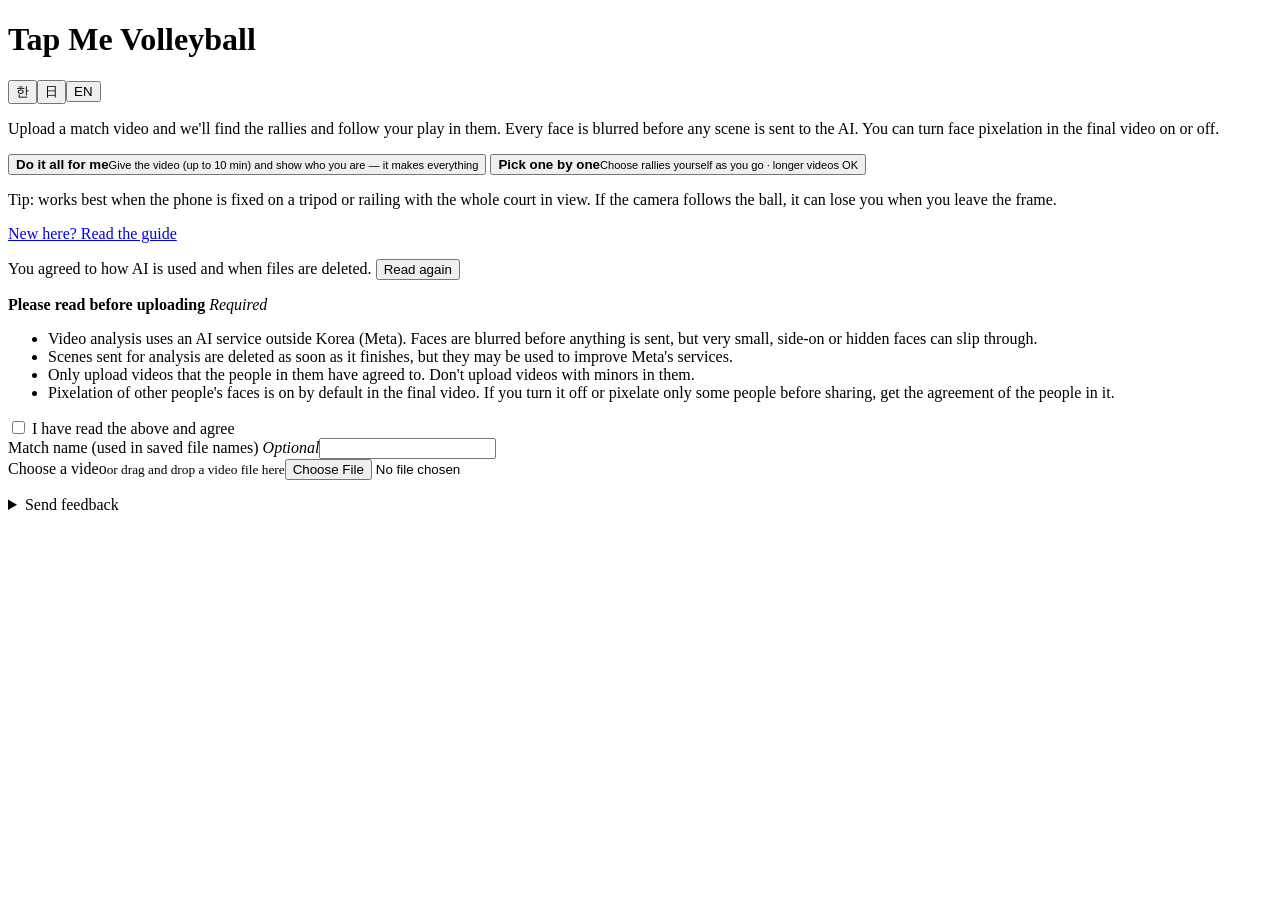
==== commit 705bb0d4: "언어를 바꾸면 올리기 화면 문구도 바꾸기, 필수·선택 표시, 얼굴 찾기 1배 추천 - 남은 횟수·24시간 삭제 안내·코드 안내·대기·예상 시간·나 탭하기 상태·버튼 아래 이유는 한" ====
--- a/tapme/static/index.html
+++ b/tapme/static/index.html
@@ -52,7 +52,7 @@
     <p><button id="copy-link" data-t="copyLink"></button></p>
     <details id="prefs-box">
       <summary data-t="prefsTitle"></summary>
-      <div class="field"><label for="team-pref" data-t="teamLabel"></label><input type="text" id="team-pref" maxlength="20"></div>
+      <div class="field"><label for="team-pref"><span data-t="teamLabel"></span> <em class="tag opt" data-t="tagOpt"></em></label><input type="text" id="team-pref" maxlength="20"></div>
       <div id="opts-prefs"></div>
     </details>
   </section>
@@ -67,23 +67,23 @@
     </div>
     <!-- 한 번에 맡기기 1단계: 무엇을 만들지(11/2 사용자). 나 표시 영상을 먼저 만들고, 그때 찾은 얼굴로 하이라이트는 몇 분 안에 -->
     <div class="outputs" id="outputs-box" hidden>
-      <p class="step-title"><strong data-t="stepOutputs"></strong></p>
+      <p class="step-title"><strong data-t="stepOutputs"></strong> <em class="tag req" data-t="tagReq"></em></p>
       <label class="check out-opt"><input type="checkbox" id="out-marker"> <span><strong data-t="outMarker"></strong><small data-t="outMarkerHint"></small></span></label>
       <label class="check out-opt"><input type="checkbox" id="out-highlights"> <span><strong data-t="outHighlights"></strong><small data-t="outHighlightsHint"></small></span></label>
     </div>
     <p class="muted" data-t="captureTip"></p>
     <p><a href="/static/guide.html" id="guide-link" data-t="guideLink"></a></p>
-    <div class="field" id="code-field" hidden><label for="code" data-t="codeLabel"></label><input type="text" id="code" maxlength="12" autocomplete="off" autocapitalize="characters" spellcheck="false"></div>
+    <div class="field" id="code-field" hidden><label for="code"><span data-t="codeLabel"></span> <em class="tag req" data-t="tagReq"></em></label><input type="text" id="code" maxlength="12" autocomplete="off" autocapitalize="characters" spellcheck="false"></div>
     <p class="muted" id="access-status" aria-live="polite"></p>
     <p class="muted" id="wipe-note" hidden></p>
     <div class="consent" id="consent">
       <p class="consent-agreed"><span data-t="consentAgreed"></span> <button class="linklike" id="consent-show" data-t="consentShow"></button></p>
-      <p class="consent-title"><strong data-t="consentTitle"></strong></p>
+      <p class="consent-title"><strong data-t="consentTitle"></strong> <em class="tag req" data-t="tagReq"></em></p>
       <ul><li data-t="consent1"></li><li data-t="consent2"></li><li data-t="consent3"></li><li data-t="consent4"></li></ul>
       <label class="check"><input type="checkbox" id="consent-check"> <span data-t="consentCheck"></span></label>
     </div>
-    <div class="field"><label for="match-name" data-t="matchLabel"></label><input type="text" id="match-name" maxlength="40"></div>
-    <p class="step-title" id="step-video" hidden><strong data-t="stepVideo"></strong></p>
+    <div class="field"><label for="match-name"><span data-t="matchLabel"></span> <em class="tag opt" data-t="tagOpt"></em></label><input type="text" id="match-name" maxlength="40"></div>
+    <p class="step-title" id="step-video" hidden><strong data-t="stepVideo"></strong> <em class="tag req" data-t="tagReq"></em></p>
     <label class="drop"><span data-t="pickVideo"></span><small data-t="dropHint"></small><input type="file" id="file" accept="video/*"></label>
     <p class="muted" id="draft-note" hidden></p>
     <div class="picked" id="picked" hidden>
@@ -97,7 +97,7 @@
         <div class="range-btns"><button id="range-first"></button><button id="range-next"></button><button id="range-last"></button></div>
       </div>
       <div class="me-box" id="me-box" hidden>
-        <p><strong data-t="meTitle"></strong></p>
+        <p><strong data-t="meTitle"></strong> <em class="tag req" data-t="tagReq"></em></p>
         <p class="muted" data-t="meHint"></p>
         <video id="me-video" muted playsinline controls preload="metadata"></video>
         <button id="me-grab" data-t="meGrab"></button>
@@ -106,9 +106,9 @@
           <div class="tapzoom" id="me-zoom"><div class="tapwrap" id="me-wrap"><canvas id="me-canvas"></canvas><div class="marker" id="me-marker"></div></div></div>
         </div>
         <p class="muted" id="me-status" aria-live="polite"></p>
-        <div class="field"><label for="me-info" data-t="meInfo"></label><input type="text" id="me-info" maxlength="100"></div>
-        <div class="field"><label for="me-team" data-t="teamLabel"></label><input type="text" id="me-team" maxlength="20"></div>
-        <p class="step-title"><strong data-t="stepOpts"></strong></p>
+        <div class="field"><label for="me-info"><span data-t="meInfo"></span> <em class="tag opt" data-t="tagOpt"></em></label><input type="text" id="me-info" maxlength="100"></div>
+        <div class="field"><label for="me-team"><span data-t="teamLabel"></span> <em class="tag req" data-t="tagReq"></em></label><input type="text" id="me-team" maxlength="20"></div>
+        <p class="step-title"><strong data-t="stepOpts"></strong> <em class="tag opt" data-t="tagOpt"></em></p>
         <div id="opts-auto"></div>
       </div>
       <div class="auto-est" id="auto-est" hidden>
@@ -132,6 +132,7 @@
     </div>
     <div class="progress" id="up-progress" hidden><div></div></div>
     <p class="muted" id="up-status" aria-live="polite"></p>
+    <p class="error" id="up-error" role="alert" hidden></p>
     <button class="primary" id="resume-upload" data-t="resumeUpload" hidden></button>
     <p class="error" id="upload-warn" data-t="keepOpen" hidden></p>
     <!-- 덜 쓰는 것은 영상 고르기 아래로(10/31: 첫 화면에서 영상 고르기가 아래로 밀렸다) -->
@@ -307,7 +308,7 @@
     </select>
     <p class="muted mosaic-note" data-t="mosaicNote" hidden></p>
     <!-- 얼굴이 그대로 나오면 동의를 받았는지 꼭 체크(11/3 사용자). 체크해야 만들 수 있다 -->
-    <label class="check faces-consent" hidden><input type="checkbox" class="faces-ok"> <span data-t="facesConsent"></span></label></div>
+    <label class="check faces-consent" hidden><input type="checkbox" class="faces-ok"> <span><span data-t="facesConsent"></span> <em class="tag req" data-t="tagReq"></em></span></label></div>
   <div class="field reel-field" hidden><label data-t="reelStyle"></label>
     <select class="reel-style">
       <option value="full" data-t="reelFull"></option>
@@ -328,7 +329,7 @@
     <div class="field"><label data-t="fps"></label>
       <select class="fps"><option value="0" selected data-t="fpsSource"></option><option value="30" data-t="fps30"></option></select></div>
     <div class="field"><label data-t="faceScale"></label>
-      <select class="face-scale"><option value="2" selected data-t="faceScale2"></option><option value="1.5" data-t="faceScale15"></option><option value="1" data-t="faceScale1"></option></select>
+      <select class="face-scale"><option value="1" selected data-t="faceScale1"></option><option value="1.5" data-t="faceScale15"></option><option value="2" data-t="faceScale2"></option></select>
       <p class="muted face-scale-note" hidden></p></div>
   </div>
 </template>
@@ -337,9 +338,9 @@
 <script>
 const T = {
   ko: {
-    rangeNote: "이 영상은 {d} 길이예요. 한 번에 {m}분까지 훑으니 훑을 구간을 골라 주세요 (세트마다 한 번씩 하면 좋아요).", rangeStart: "여기서 시작", rangeEnd: "여기서 끝", rangeFirst: "앞 {m}분", rangeNext: "다음 {m}분", rangeLast: "뒤 {m}분", rangeLabel: "{s} ~ {e} ({m}분)", rangeUnknown: "영상 길이를 읽지 못했어요. {m}분보다 길면 앞 {m}분만 훑어요.",
+    closed_busy: "지금 사용자가 많아요. 잠시 뒤 다시 와 주세요.", closed_dayFull: "오늘 받을 수 있는 영상 {n}편이 다 찼어요. 내일 새벽 {h}시(한국 시간) 뒤에 다시 와 주세요.", closed_budget: "이번 행사에 준비한 AI 비용을 다 써서 더 받을 수 없어요.", rangeNote: "이 영상은 {d} 길이예요. 한 번에 {m}분까지 훑으니 훑을 구간을 골라 주세요 (세트마다 한 번씩 하면 좋아요).", rangeStart: "여기서 시작", rangeEnd: "여기서 끝", rangeFirst: "앞 {m}분", rangeNext: "다음 {m}분", rangeLast: "뒤 {m}분", rangeLabel: "{s} ~ {e} ({m}분)", rangeUnknown: "영상 길이를 읽지 못했어요. {m}분보다 길면 앞 {m}분만 훑어요.",
     codeIssued: "코드가 발급됐어요: {c} — 다른 기기에서 쓰려면 적어 두세요.", consentTitle: "올리기 전에 확인해 주세요", consent1: "영상 분석에 해외 AI 서비스(Meta)를 써요. 보내기 전에 얼굴을 흐리게 처리하지만, 아주 작거나 옆으로 돌린 얼굴, 가려진 얼굴은 빠질 수 있어요.", consent2: "보낸 장면은 분석이 끝나면 바로 지워요. 다만 Meta의 서비스 개선에 쓰일 수 있어요.", consent3: "영상에 나오는 사람들의 동의를 받은 영상만 올려 주세요. 미성년자가 나오는 영상은 올리지 마세요.", consent4: "결과 영상에서 다른 사람 얼굴 모자이크는 기본으로 켜져 있어요. 끄거나 일부만 가리고 공유할 때는 함께 나온 사람의 동의를 받아 주세요.", consentCheck: "위 내용을 확인했고 동의해요", probing: "이 기기의 처리 속도를 재는 중… (10초 안팎)", preparing2: "준비 중…", uploadPaused: "업로드가 멈췄어요(화면이 꺼졌거나 연결이 끊겼어요). '이어 올리기'를 누르면 받은 곳부터 이어서 올려요.", resumeUpload: "이어 올리기", uploadResumed: "이전에 올리던 곳({p}%)부터 이어서 올려요", resumeLocal: "이어서 처리하기", resumeNote: "기기 처리가 멈췄어요. 같은 영상을 다시 고르면 멈춘 곳부터 이어서 처리해요.", resumeNoteHave: "기기 처리가 멈췄어요. 멈춘 곳부터 이어서 처리할 수 있어요.", probeLibs: "처리 도구를 받는 중… ({s}초)", probeOpen: "영상을 여는 중… ({s}초)", probeModel: "얼굴 찾는 도구를 준비하는 중… ({s}초)", probeMeasure: "이 기기의 속도를 재는 중 {n}/{t}장 ({s}초)", probeNet: "업로드 속도를 재는 중… ({s}초)", startedDevice: "기기에서 처리를 시작했어요. 진행 상황은 화면 위에 보여요 ↑", startedServer: "서버로 올리는 중이에요. 진행 상황은 아래에 보여요 ↓", choiceNote: "기기 속도를 재 봤어요. 둘 중 하나를 골라 주세요.", speedNote: "(이 기기: 장당 {s}초{ep})", choiceNoteServer: "서버에 맡기면 돼요. 아래를 누르면 시작해요.", epGpu: "그래픽칩", epCpu: "일반", optDevice: "이 기기에서 처리", optDeviceHint: "원본이 기기 밖으로 나가지 않아요 · 끝날 때까지 화면을 켜 둬야 해요", optServer: "서버에 맡기기", optServerHint: "올리기만 끝나면 폰을 써도 돼요 · 원본이 서버에 올라가요", estDevice: "약 {m} · {c}쯤 랠리 목록", estServer: "올리기 약 {u} + 처리 약 {p} · {c}쯤 랠리 목록", recommended: "추천", chargeTip: "시간이 걸리는 영상이라 충전기를 연결해 두면 좋아요.", pushHintIos: "아이폰은 사파리 공유 버튼 → '홈 화면에 추가'로 열면 끝났을 때 알림을 받을 수 있어요.", pushHint: "끝나면 알림으로 알려 드려요. 알림 허용을 물으면 '허용'을 눌러 주세요.", etaLeft: "약 {m} 남음 · {c}쯤", guideLink: "처음이라면: 사용 안내 보기", benchGo: "영상 없이 이 기기 속도 미리 재기 (약 20초)", benchAgain: "다시 재기", benchNote: "사람이 없는 시험 화면을 이 기기 안에서만 처리해 봐요. 서버로 보내는 것은 없어요.", benchMake: "시험 화면을 만드는 중… ({s}초)", benchResult: "이 기기: 장당 {s}초 ({d}에 잼). 10분 영상이면 이 기기에서 약 {dm}, 서버는 처리 약 {sm} + 원본 올리는 시간이에요. 4K 영상은 이 기기에서 약 4배 걸려요.", benchGood: "→ 이 기기에서 처리해도 괜찮아요.", benchSlow: "→ 서버에 맡기는 쪽이 빨라요.", benchFail: "이 기기에서는 잴 수 없었어요. 영상은 서버에서 처리하면 돼요.", benchUsed: "미리 잰 값", renderAlmost: "곧 끝나요", modeAuto: "한 번에 맡기기", modeAutoHint: "영상(10분까지)과 나를 알려 주면 알아서 다 만들어요", modeManual: "하나씩 고르기", modeManualHint: "랠리를 보며 직접 골라 만들어요 · 긴 영상도 돼요", meTitle: "2. 영상에서 나를 알려 주세요", meHint: "영상을 넘겨 내가 크게 보이는 장면(카메라 쪽 코트)에서 멈추고 \u2018이 장면에서 나 탭하기\u2019를 누른 뒤 나를 탭하세요.", meGrab: "이 장면에서 나 탭하기", meTapNow: "사진에서 나를 탭하세요", whyCode: "사용 코드를 확인해 주세요.", whyConsent: "맨 위 ‘올리기 전에 확인해 주세요’에 동의해 주세요.", whyTap: "‘이 장면에서 나 탭하기’를 누르고 사진에서 나를 탭해 주세요.", whyTapWait: "탭한 곳을 확인하는 중이에요…", whyTapAgain: "탭한 곳에서 나를 찾지 못했어요. 내가 크게 보이는 장면에서 다시 탭해 주세요.", whyTeam: "팀 이름을 적어 주세요.", whyOutput: "만들 것을 하나 이상 골라 주세요.", whyFaces: "얼굴이 나오는 사람들의 동의를 받았다고 체크해 주세요.", meTapped: "{t} 장면에서 나를 탭했어요. 다른 장면으로 바꿔도 돼요.", meInfo: "나를 알아볼 정보 (등번호·유니폼 색·신발 등, 정확해져요)", meInfoPh: "예: 초록 유니폼 10번, 흰 신발", startAuto: "하이라이트 만들어 줘", autoNeedMe: "영상에서 나를 탭하고 팀 이름을 적어 주세요.", autoRef: "탭한 장면에서 나를 확인하는 중…", autoFinding: "랠리 {d}/{n}에서 나를 찾는 중 · 만들기 예약 {m}개", autoMaking: "하이라이트 {d}/{m}개 완성 · 나머지를 만드는 중", autoClose: "화면을 닫아도 돼요. 다 되면 알림으로 알려 드려요.", autoDone: "하이라이트 {n}개가 완성됐어요", autoNone: "나를 확실히 찾은 장면이 없어요. 아래에서 직접 고르거나 확인해 주세요.", autoFailed: "한 번에 만들지 못했어요: {e}", autoAll: "모두 저장 ({n}개)", autoAllIos: "모두 사진첩에 저장 ({n}개)", autoReviewTitle: "나인지 확인이 필요한 장면", autoReview: "{t} 장면 — 나 맞나요? 확인하기", autoNext: "다음 {m}분도 맡기기 ({s} ~ {e})", autoNextNote: "같은 영상·같은 나·같은 설정으로 이어서 해요. 영상을 다시 올리지 않고, 올리기 1번을 써요.", autoNextGo: "다음 구간으로 넘어가는 중…", autoNextHere: "다음 구간 보기 ({s} ~ {e})", rangeNoteAuto: "이 영상은 {d} 길이예요. 한 번에 맡기기는 {m}분씩 해요. 먼저 맡길 구간을 골라 주세요. 끝나면 결과 화면에서 다음 {m}분을 영상을 다시 올리지 않고 이어 맡길 수 있어요.", autoFar: "내가 코트 건너편(멀리)에 있던 랠리 {n}개는 작게 보여 헷갈리기 쉬워 만들지 않았어요. 필요하면 아래 랠리 목록에서 직접 골라 만들 수 있어요.", facesConsent: "얼굴이 그대로 나오는 사람들(우리 팀 포함)에게 영상을 저장·공유해도 된다는 동의를 받았어요", facesNeed: "얼굴 가리기를 끄거나 한 팀만 가리면, 얼굴이 그대로 나오는 사람들의 동의를 받았는지 체크해 주세요.", facesShare: "이 영상에는 얼굴이 그대로 나온 사람이 있어요. 저장·공유하기 전에 그 사람들의 동의를 다시 확인해 주세요.", autoTook: "올린 뒤 {m} 걸렸어요.", autoHow: "줄을 눌러 보고, '모두 저장'으로 한 번에 저장하세요.", autoHowIos: "줄을 눌러 보고, '모두 사진첩에 저장'을 누른 뒤 나오는 화면에서 '비디오 저장'을 고르세요.", autoDeleteAt: "{c}에 자동으로 지워져요.", autoMore: "랠리 목록 열기 · 더 만들거나 모음 다시 만들기", autoLess: "랠리 목록 닫기", autoReelItem: "모음 영상", autoScenes: "{n}장면", viewPrev: "‹ 이전", viewNext: "다음 ›", viewClose: "닫기", reelStyle: "모음 영상", reelFull: "랠리 전체", reelShort: "짧게 (득점 앞뒤 9초)", autoLeft: "약 {x} 남음", pointMine: "{t} · 우리 팀 득점", pointOpp: "{t} · 상대 득점",
-    stepOutputs: "1. 무엇을 만들까요?", outMarker: "나 표시 영상", outMarkerHint: "경기 전체 영상(가로)에서 랠리마다 나에게 표시가 따라다녀요. 내가 맞는지 한눈에 볼 수 있어요.", outHighlights: "하이라이트", outHighlightsHint: "랠리마다 나를 따라가는 세로 영상과 모음 영상", stepVideo: "1. 영상을 골라 주세요", stepOpts: "3. 설정", stepStart: "4. 맡기기", estLine: "예상 시간: 약 {m} · {c}쯤 끝나요.", estBoth: "나 표시 영상이 먼저 나오고, 하이라이트는 그 뒤 몇 분 안에 나와요.", estNote: "오래 걸려요. 화면을 닫아도 서버에서 계속돼요. 하나씩 끝날 때마다 알림으로 알려 드리고, 이 기기에서 다시 열면 이어서 받을 수 있어요. 올린 영상과 결과는 올린 지 24시간 뒤 지워지니 그 전에 저장해 주세요.", needOutput: "만들 것을 하나 이상 골라 주세요.", autoTracking: "랠리에서 나를 따라가는 중 · {d}/{m}개", autoMarker: "나 표시 영상을 만드는 중 · {p}%", autoMarkerItem: "나 표시 영상", autoMarkerLabel: "경기 전체", fileMarker: "나_표시", autoHlLater: "하이라이트도 만들기 (몇 분)", draftNote: "이전에 고른 영상: {n} — 같은 영상을 다시 고르면 탭한 장면이 그대로 이어져요.", tapChecking: "탭한 장면에서 나를 확인하는 중…", tapSmall: "이 장면에서는 내가 너무 작게(멀리) 보여요. 내가 더 크게 보이는 장면에서 다시 탭해 주세요.", tapMiss: "탭한 곳에서 선수를 찾지 못했어요. 내 몸 위를 탭해 주세요.", serverWaking: "서버를 깨우는 중이에요(쓰지 않으면 꺼 둬요). 1~2분 뒤 저절로 이어져요.", jobGone: "이 작업은 지워졌어요(매일 새벽에 정리해요). 새 영상을 올려 주세요.", loadNote: "지금 다른 사람 영상 {n}개를 처리하고 있어요. 지금 맡기면 약 {m}분 더 걸릴 수 있어요.", loadBusy: "지금 다른 사람 영상 {n}개를 처리하고 있어요. 함께 처리하느라 조금 느릴 수 있어요.", codeHelp: "홈 화면에 추가한 앱이나 다른 기기에서 쓰려면", codeHelpText: "들어가는 화면에서 이 코드를 넣으면 돼요: {c}", consentAgreed: "AI 사용·삭제 안내에 동의했어요.", consentShow: "내용 다시 보기", benchTitle: "이 기기 속도 미리 재기", deviceMore: "이 기기에서 처리하기 (약 {m}) — 원본이 기기 밖으로 나가지 않아요", reelHint: "완성 {n}개 · 득점 장면만 모은 영상 만들기 ↓", waitOther: "기다리는 동안 다른 랠리 고르기", saveToPhotos: "사진첩에 저장", saveFile: "파일로 저장", saveHintIos: "‘사진첩에 저장’을 누르고 나오는 화면에서 ‘비디오 저장’을 고르세요.", loginLink: "배구구 로그인하기", scanLate: "예상보다 조금 더 걸리고 있어요", rateQ: "이 하이라이트 어땠어요?", rateGood: "좋아요", rateBad: "아쉬워요", feedbackTitle: "의견 남기기", fbPlaceholder: "좋았던 점, 불편했던 점, 이상하게 나온 장면 등 무엇이든 적어 주세요.", fbContact: "답을 받을 곳 (선택: 카톡 아이디·이메일)", fbSend: "보내기", fbThanks: "고마워요! 운영자가 읽고 고칠게요.", fbEmpty: "좋아요/아쉬워요를 고르거나 내용을 적어 주세요.", localPrep: "기기에서 처리할 준비 중…", localStep: "기기에서 얼굴을 흐리는 중 {p}% · 남은 시간 약 {m} · {c}쯤 끝나요 (원본은 기기 밖으로 나가지 않아요)", localKeepOpen: "끝날 때까지 이 화면을 켜 두세요. 화면을 끄거나 다른 앱으로 가면 멈춰요.", localSlow: "이 기기는 처리가 느려 영상을 서버로 올려 처리할게요.", localDone: "기기 처리가 끝났어요. 남은 조각은 서버가 보고 있어요.", localFail: "기기에서 처리하다 멈췄어요: {e}", localNoFile: "미리보기·장면 만들기는 처음 고른 영상이 있어야 해요 (화면을 새로 열었다면 같은 영상을 다시 골라 주세요)", segUploading: "고른 랠리 구간을 원본 화질로 올리는 중…", refileNote: "이 작업의 영상은 기기에만 있어요. 미리보기와 장면 만들기를 하려면 처음 고른 영상을 다시 골라 주세요.", refileWrong: "처음 고른 영상과 다른 파일이에요.", min: "{n}분", sec: "{n}초", wipeNote: "올린 영상과 만든 하이라이트는 올린 지 {h}시간 뒤 모두 지워져요. 하이라이트는 만들자마자 저장해 주세요.", codeLabel: "사용 코드 (배구구에서 받은 코드)", codeNeed: "배구구에서 받은 사용 코드를 넣어 주세요.", codeWrong: "코드가 맞지 않아요.", codeLeft: "앞으로 영상 {u}편 · 하이라이트 {h}개를 더 만들 수 있어요.", codeNoUploads: "올릴 수 있는 영상을 다 썼어요.", codeOk: "코드가 확인됐어요.", leftNote: "하이라이트 {h}개를 더 만들 수 있어요.", stQueue: "앞에 {n}명이 기다리고 있어요 · 약 {m} 뒤에 시작해요. 화면을 닫아도 차례가 오면 진행돼요.", queuedTurn: "만들 차례를 기다리는 중이에요 (앞에 {n}개). 화면을 닫아도 돼요.",
+    stepOutputs: "1. 무엇을 만들까요?", outMarker: "나 표시 영상", outMarkerHint: "경기 전체 영상(가로)에서 랠리마다 나에게 표시가 따라다녀요. 내가 맞는지 한눈에 볼 수 있어요.", outHighlights: "하이라이트", outHighlightsHint: "랠리마다 나를 따라가는 세로 영상과 모음 영상", stepVideo: "1. 영상을 골라 주세요", stepOpts: "3. 설정", stepStart: "4. 맡기기", estLine: "예상 시간: 약 {m} · {c}쯤 끝나요.", estBoth: "나 표시 영상이 먼저 나오고, 하이라이트는 그 뒤 몇 분 안에 나와요.", estMosaic: "다른 사람 얼굴을 장면마다 찾아 모자이크하느라 시간이 꽤 걸려요.", estNote: "오래 걸려요. 화면을 닫아도 서버에서 계속돼요. 하나씩 끝날 때마다 알림으로 알려 드리고, 이 기기에서 다시 열면 이어서 받을 수 있어요. 올린 영상과 결과는 올린 지 24시간 뒤 지워지니 그 전에 저장해 주세요.", needOutput: "만들 것을 하나 이상 골라 주세요.", autoTracking: "랠리에서 나를 따라가는 중 · {d}/{m}개", autoMarker: "나 표시 영상을 만드는 중 · {p}%", autoMarkerItem: "나 표시 영상", autoMarkerLabel: "경기 전체", fileMarker: "나_표시", autoHlLater: "하이라이트도 만들기 (몇 분)", draftNote: "이전에 고른 영상: {n} — 같은 영상을 다시 고르면 탭한 장면이 그대로 이어져요.", tapChecking: "탭한 장면에서 나를 확인하는 중…", tapSmall: "이 장면에서는 내가 너무 작게(멀리) 보여요. 내가 더 크게 보이는 장면에서 다시 탭해 주세요.", tapMiss: "탭한 곳에서 선수를 찾지 못했어요. 내 몸 위를 탭해 주세요.", serverWaking: "서버를 깨우는 중이에요(쓰지 않으면 꺼 둬요). 1~2분 뒤 저절로 이어져요.", jobGone: "이 작업은 지워졌어요(매일 새벽에 정리해요). 새 영상을 올려 주세요.", loadNote: "지금 다른 사람 영상 {n}개를 처리하고 있어요. 지금 맡기면 약 {m}분 더 걸릴 수 있어요.", loadBusy: "지금 다른 사람 영상 {n}개를 처리하고 있어요. 함께 처리하느라 조금 느릴 수 있어요.", codeHelp: "홈 화면에 추가한 앱이나 다른 기기에서 쓰려면", codeHelpText: "들어가는 화면에서 이 코드를 넣으면 돼요: {c}", consentAgreed: "AI 사용·삭제 안내에 동의했어요.", consentShow: "내용 다시 보기", benchTitle: "이 기기 속도 미리 재기", deviceMore: "이 기기에서 처리하기 (약 {m}) — 원본이 기기 밖으로 나가지 않아요", reelHint: "완성 {n}개 · 득점 장면만 모은 영상 만들기 ↓", waitOther: "기다리는 동안 다른 랠리 고르기", saveToPhotos: "사진첩에 저장", saveFile: "파일로 저장", saveHintIos: "‘사진첩에 저장’을 누르고 나오는 화면에서 ‘비디오 저장’을 고르세요.", loginLink: "배구구 로그인하기", scanLate: "예상보다 조금 더 걸리고 있어요", rateQ: "이 하이라이트 어땠어요?", rateGood: "좋아요", rateBad: "아쉬워요", feedbackTitle: "의견 남기기", fbPlaceholder: "좋았던 점, 불편했던 점, 이상하게 나온 장면 등 무엇이든 적어 주세요.", fbContact: "답을 받을 곳 (선택: 카톡 아이디·이메일)", fbSend: "보내기", fbThanks: "고마워요! 운영자가 읽고 고칠게요.", fbEmpty: "좋아요/아쉬워요를 고르거나 내용을 적어 주세요.", localPrep: "기기에서 처리할 준비 중…", localStep: "기기에서 얼굴을 흐리는 중 {p}% · 남은 시간 약 {m} · {c}쯤 끝나요 (원본은 기기 밖으로 나가지 않아요)", localKeepOpen: "끝날 때까지 이 화면을 켜 두세요. 화면을 끄거나 다른 앱으로 가면 멈춰요.", localSlow: "이 기기는 처리가 느려 영상을 서버로 올려 처리할게요.", localDone: "기기 처리가 끝났어요. 남은 조각은 서버가 보고 있어요.", localFail: "기기에서 처리하다 멈췄어요: {e}", localNoFile: "미리보기·장면 만들기는 처음 고른 영상이 있어야 해요 (화면을 새로 열었다면 같은 영상을 다시 골라 주세요)", segUploading: "고른 랠리 구간을 원본 화질로 올리는 중…", refileNote: "이 작업의 영상은 기기에만 있어요. 미리보기와 장면 만들기를 하려면 처음 고른 영상을 다시 골라 주세요.", refileWrong: "처음 고른 영상과 다른 파일이에요.", min: "{n}분", sec: "{n}초", wipeNote: "올린 영상과 만든 하이라이트는 올린 지 {h}시간 뒤 모두 지워져요. 하이라이트는 만들자마자 저장해 주세요.", codeLabel: "사용 코드 (배구구에서 받은 코드)", codeNeed: "배구구에서 받은 사용 코드를 넣어 주세요.", codeWrong: "코드가 맞지 않아요.", codeLeft: "앞으로 영상 {u}편 · 하이라이트 {h}개를 더 만들 수 있어요.", codeNoUploads: "올릴 수 있는 영상을 다 썼어요.", codeOk: "코드가 확인됐어요.", leftNote: "하이라이트 {h}개를 더 만들 수 있어요.", stQueue: "앞에 {n}명이 기다리고 있어요 · 약 {m} 뒤에 시작해요. 화면을 닫아도 차례가 오면 진행돼요.", queuedTurn: "만들 차례를 기다리는 중이에요 (앞에 {n}개). 화면을 닫아도 돼요.",
     keepOpen: "업로드가 끝날 때까지 이 화면을 켜 두세요.", canClose: "화면을 닫거나 폰을 써도 서버에서 계속 진행돼요. 끝나면 알림으로 알려 드리고, 이 링크로 다시 들어와도 이어서 볼 수 있어요.",
     copyLink: "이 작업 링크 복사", copied: "복사했어요", prefsTitle: "기다리는 동안 옵션 미리 정하기",
     stWhistles: "휘슬 소리를 찾는 중…", stRallies: "AI가 영상을 1분씩 훑으며 랠리를 찾는 중… {d}/{n}", scanNote: "아직 찾는 중이에요 ({d}/{n}). 지금까지 찾은 랠리부터 골라 만들 수 있어요.", waitCost: "영상 {m}분 · 예상 AI 비용 약 ${u}", stPreviews: "미리보기 만드는 중… {d}/{n}",
@@ -347,7 +348,7 @@
     stCommentary: "해설 자막을 만드는 중…", stRender: "영상을 만드는 중… {p}%", stWorking: "처리하는 중…",
     uploadIntro: "경기 영상을 올리면 랠리를 찾고, 그 랠리에서 나의 활약을 추적해요. AI로 보내는 장면은 모든 얼굴을 블러 처리한 뒤 보내요. 결과 영상의 얼굴 모자이크는 직접 켜고 끌 수 있어요.",
     captureTip: "팁: 폰을 삼각대나 난간에 고정하고 코트 전체가 보이게 찍은 영상이 가장 잘 돼요. 공을 따라 카메라를 움직이면 화면 밖으로 나간 나를 놓칠 수 있어요.",
-    pickVideo: "영상 고르기", dropHint: "또는 영상 파일을 여기로 끌어다 놓으세요", startUpload: "이 영상으로 시작", pickAgain: "다른 영상 고르기", dropNotVideo: "영상 파일만 올릴 수 있어요 (mp4·mov 등)", matchLabel: "경기 이름 (선택, 저장 파일 이름에 씀)", fileHighlight: "하이라이트", fileReel: "모음", uploading: "올리는 중… {p}%", uploadFail: "업로드 실패 ({c})",
+    pickVideo: "영상 고르기", dropHint: "또는 영상 파일을 여기로 끌어다 놓으세요", startUpload: "이 영상으로 시작", pickAgain: "다른 영상 고르기", dropNotVideo: "영상 파일만 올릴 수 있어요 (mp4·mov 등)", matchLabel: "경기 이름 (저장 파일 이름에 써요)", tagReq: "필수", tagOpt: "선택", fileHighlight: "하이라이트", fileReel: "모음", uploading: "올리는 중… {p}%", uploadFail: "업로드 실패 ({c})",
     findingRallies: "랠리를 찾는 중… (영상 길이에 따라 몇 분)",
     pickRally: "우리 팀이 득점한 랠리를 고르세요", pickRallyHint: "AI 판정은 틀릴 수 있어요. 어느 후보든 고를 수 있습니다.",
     unread: "AI가 이 구간은 읽지 못했어요. 여기 득점이 있었다면 목록에 없을 수 있어요: {r}",
@@ -363,13 +364,13 @@
     resultTitle: "내 하이라이트", commentary: "해설: {c}", rerenderBusy: "다시 만드는 중…", share: "공유", save: "저장",
     changeOptions: "옵션 바꾸기", rerenderHint: "대부분 AI 비용 없이 다시 만들어요. 자막을 처음 켜거나 역할을 바꿀 때, 몸 실루엣을 처음 고를 때만 약 $0.01씩 들어요.", rerender: "다시 만들기",
     mosaic: "얼굴 모자이크 (내 얼굴은 그대로)", mosaicAll: "다른 회원 모두", mosaicOpponent: "상대 팀만 (우리 팀 얼굴은 그대로)", mosaicMine: "우리 팀만 (상대 팀 얼굴은 그대로)", mosaicNone: "가리지 않기", mosaicNote: "얼굴이 그대로 나오는 회원에게 저장·공유해도 되는지 먼저 물어봐 주세요. 팀을 알아보지 못한 사람은 그대로 가려요.", subsOn: "자막 넣기 (중계 해설처럼)", subLangs: "자막 언어", role: "이 득점에서 내 역할 (선택)",
-    roleNone: "고르지 않음", roleScore: "내가 직접 득점", roleAssist: "연결 (리시브·토스)", roleDefense: "수비로 살림", privacy: "다른 회원 가리기", privFace: "얼굴만", privSilhouette: "몸 실루엣", privBackground: "나 빼고 전부", zoom: "확대", fps: "프레임 수", fpsSource: "원본 그대로", fps30: "30fps (빨리 만들기)", faceScale: "얼굴 찾기 크기 (모자이크)", faceScale2: "2배 — 작은 얼굴까지 (기본)", faceScale15: "1.5배 — 조금 빠르게", faceScale1: "1배 — 가장 빠르게 (4K 영상에 알맞아요)", faceScaleRec: "이 영상({r})에는 {s}배를 추천해요. 작을수록 빨리 만들지만 멀리 있는 작은 얼굴을 놓칠 수 있어요.",
+    roleNone: "고르지 않음", roleScore: "내가 직접 득점", roleAssist: "연결 (리시브·토스)", roleDefense: "수비로 살림", privacy: "다른 회원 가리기", privFace: "얼굴만", privSilhouette: "몸 실루엣", privBackground: "나 빼고 전부", zoom: "확대", fps: "프레임 수", fpsSource: "원본 그대로", fps30: "30fps (빨리 만들기)", faceScale: "얼굴 찾기 크기 (모자이크)", faceScale2: "2배 — 작은 얼굴까지 (느려요)", faceScale15: "1.5배 — 조금 빠르게", faceScale1: "1배 — 가장 빠르게 (추천)", faceScaleRec: "이 영상({r})에는 {s}배를 추천해요. 작을수록 빨리 만들지만 멀리 있는 작은 얼굴을 놓칠 수 있어요.",
     spent: "이 작업에 쓴 AI 비용 ${u}", reqFail: "요청 실패 ({c})",
   },
   ja: {
-    rangeNote: "動画が{d}あるので、一度に{m}分まで見ます。見る区間を選んでください（セットごとに1回ずつがおすすめ）。", rangeStart: "ここから", rangeEnd: "ここまで", rangeFirst: "最初の{m}分", rangeNext: "次の{m}分", rangeLast: "最後の{m}分", rangeLabel: "{s} 〜 {e}（{m}分）", rangeUnknown: "動画の長さを読めませんでした。{m}分より長い場合は最初の{m}分だけ見ます。",
+    closed_busy: "いま利用者が多いです。少し時間をおいてからお越しください。", closed_dayFull: "今日受け付けられる動画{n}本がいっぱいになりました。明日の午前{h}時（韓国時間）以降にまたお越しください。", closed_budget: "今回のイベント用に用意したAI費用を使い切ったため、これ以上受け付けられません。", rangeNote: "動画が{d}あるので、一度に{m}分まで見ます。見る区間を選んでください（セットごとに1回ずつがおすすめ）。", rangeStart: "ここから", rangeEnd: "ここまで", rangeFirst: "最初の{m}分", rangeNext: "次の{m}分", rangeLast: "最後の{m}分", rangeLabel: "{s} 〜 {e}（{m}分）", rangeUnknown: "動画の長さを読めませんでした。{m}分より長い場合は最初の{m}分だけ見ます。",
     codeIssued: "コードを発行しました: {c} — 別の端末で使うときのためにメモしてください。", consentTitle: "アップロードの前にご確認ください", consent1: "動画の分析に海外のAIサービス（Meta）を使います。送る前に顔をぼかしますが、とても小さい顔や横を向いた顔、隠れた顔は漏れることがあります。", consent2: "送ったシーンは分析が終わるとすぐ削除します。ただしMetaのサービス改善に使われることがあります。", consent3: "映っている人の同意を得た動画だけをアップロードしてください。未成年が映っている動画はアップロードしないでください。", consent4: "完成動画では他の人の顔モザイクが最初からオンです。オフにしたり一部だけ隠して共有するときは、一緒に映っている人の同意を得てください。", consentCheck: "上の内容を確認し、同意します", probing: "この端末の処理速度を測っています…（10秒ほど）", preparing2: "準備中…", uploadPaused: "アップロードが止まりました（画面が消えたか接続が切れました）。「続きをアップロード」で受け取った所から続けます。", resumeUpload: "続きをアップロード", uploadResumed: "前回の続き（{p}%）からアップロードします", resumeLocal: "続きを処理する", resumeNote: "端末での処理が止まりました。同じ動画を選び直すと止まった所から続けます。", resumeNoteHave: "端末での処理が止まりました。止まった所から続けられます。", probeLibs: "処理ツールを読み込み中…（{s}秒）", probeOpen: "動画を開いています…（{s}秒）", probeModel: "顔検出の準備中…（{s}秒）", probeMeasure: "この端末の速度を測っています {n}/{t}枚（{s}秒）", probeNet: "アップロード速度を測っています…（{s}秒）", startedDevice: "端末で処理を始めました。進み具合は画面の上に出ます ↑", startedServer: "サーバーにアップロード中です。進み具合は下に出ます ↓", choiceNote: "端末の速度を測りました。どちらかを選んでください。", speedNote: "（この端末: 1枚{s}秒{ep}）", choiceNoteServer: "サーバーに任せましょう。下を押すと始まります。", epGpu: "GPU", epCpu: "通常", optDevice: "この端末で処理", optDeviceHint: "元の動画は端末の外に出ません · 終わるまで画面を点けたままにします", optServer: "サーバーに任せる", optServerHint: "アップロードが終われば携帯を使えます · 元の動画がサーバーに送られます", estDevice: "約{m} · {c}ごろラリー一覧", estServer: "アップロード約{u} + 処理約{p} · {c}ごろラリー一覧", recommended: "おすすめ", chargeTip: "時間がかかる動画なので、充電器につないでおくと安心です。", pushHintIos: "iPhoneはSafariの共有ボタン →「ホーム画面に追加」から開くと、終わったときに通知を受け取れます。", pushHint: "終わったら通知でお知らせします。通知の許可を聞かれたら「許可」を押してください。", etaLeft: "残り約{m} · {c}ごろ", guideLink: "はじめての方: 使い方を見る", benchGo: "動画なしで端末の速度を先に測る（約20秒）", benchAgain: "もう一度測る", benchNote: "人が映っていないテスト画面をこの端末の中だけで処理します。サーバーには何も送りません。", benchMake: "テスト画面を作っています…（{s}秒）", benchResult: "この端末: 1枚{s}秒（{d}に測定）。10分の動画なら、この端末で約{dm}、サーバーは処理約{sm} + 元の動画のアップロード時間です。4K動画はこの端末で約4倍かかります。", benchGood: "→ この端末で処理しても大丈夫です。", benchSlow: "→ サーバーに任せるほうが速いです。", benchFail: "この端末では測れませんでした。動画はサーバーで処理できます。", benchUsed: "先に測った値", renderAlmost: "もうすぐ終わります", modeAuto: "まとめて任せる", modeAutoHint: "動画（10分まで）と自分を教えれば全部作ります", modeManual: "ひとつずつ選ぶ", modeManualHint: "ラリーを見ながら自分で選んで作ります · 長い動画も可", meTitle: "2. 動画の中の自分を教えてください", meHint: "動画を動かして自分が大きく映る場面（カメラ側のコート）で止め、「この場面で自分をタップ」を押してから自分をタップしてください。", meGrab: "この場面で自分をタップ", meTapNow: "写真の中の自分をタップしてください", whyCode: "利用コードを確認してください。", whyConsent: "上の「アップロードの前にご確認ください」に同意してください。", whyTap: "「この場面で自分をタップ」を押して、写真の中の自分をタップしてください。", whyTapWait: "タップした場所を確認しています…", whyTapAgain: "タップした場所で自分が見つかりませんでした。自分が大きく映る場面でもう一度タップしてください。", whyTeam: "チーム名を入れてください。", whyOutput: "作るものを1つ以上選んでください。", whyFaces: "顔が映る人たちの同意を得たことにチェックしてください。", meTapped: "{t}の場面で自分をタップしました。別の場面に変えてもかまいません。", meInfo: "自分を見分ける情報（背番号・ユニフォームの色・シューズなど、精度が上がります）", meInfoPh: "例: 緑のユニフォーム10番、白いシューズ", startAuto: "ハイライトを作って", autoNeedMe: "動画で自分をタップし、チーム名を入れてください。", autoRef: "タップした場面で自分を確認しています…", autoFinding: "ラリー{d}/{n}で自分を探しています · 作成予約{m}本", autoMaking: "ハイライト{d}/{m}本完成 · 残りを作成中", autoClose: "画面を閉じても大丈夫です。できたら通知でお知らせします。", autoDone: "ハイライトが{n}本できました", autoNone: "自分をはっきり見つけた場面がありません。下で自分で選ぶか確認してください。", autoFailed: "まとめて作れませんでした: {e}", autoAll: "すべて保存（{n}本）", autoAllIos: "すべて写真に保存（{n}本）", autoReviewTitle: "本人か確認が必要な場面", autoReview: "{t}の場面 — 自分ですか？確認する", autoNext: "次の{m}分も任せる（{s}〜{e}）", autoNextNote: "同じ動画・同じ自分・同じ設定で続けます。動画はアップロードし直さず、アップロードを1回使います。", autoNextGo: "次の区間に移っています…", autoNextHere: "次の区間を見る（{s}〜{e}）", rangeNoteAuto: "動画が{d}あります。おまかせは{m}分ずつです。まず任せる区間を選んでください。終わったら結果画面から、動画をアップロードし直さずに次の{m}分を続けて任せられます。", autoFar: "自分がコートの向こう側（遠く）にいたラリー{n}本は、小さく映って間違えやすいので作りませんでした。必要なら下のラリー一覧から選んで作れます。", facesConsent: "顔がそのまま映る人（自分のチームを含む）に、動画を保存・共有してよいと同意をもらいました", facesNeed: "顔の隠しをオフにするか片方のチームだけ隠す場合は、顔が映る人の同意を確認してチェックしてください。", facesShare: "この動画には顔がそのまま映っている人がいます。保存・共有の前に、その人たちの同意をもう一度確認してください。", autoTook: "アップロードから{m}かかりました。", autoHow: "行を押して確認し、「すべて保存」でまとめて保存してください。", autoHowIos: "行を押して確認し、「すべて写真に保存」を押して、次の画面で「ビデオを保存」を選んでください。", autoDeleteAt: "{c}に自動で削除されます。", autoMore: "ラリー一覧を開く・追加で作る／まとめ直す", autoLess: "ラリー一覧を閉じる", autoReelItem: "まとめ動画", autoScenes: "{n}シーン", viewPrev: "‹ 前へ", viewNext: "次へ ›", viewClose: "閉じる", reelStyle: "まとめ動画", reelFull: "ラリー全体", reelShort: "短く（得点前後9秒）", autoLeft: "残り約{x}", pointMine: "{t} · 自チームの得点", pointOpp: "{t} · 相手の得点",
-    stepOutputs: "1. 何を作りますか？", outMarker: "自分マーク動画", outMarkerHint: "試合全体の動画（横）で、ラリーごとに自分にマークが付きます。自分か一目で確認できます。", outHighlights: "ハイライト", outHighlightsHint: "ラリーごとに自分を追う縦動画とまとめ動画", stepVideo: "1. 動画を選んでください", stepOpts: "3. 設定", stepStart: "4. 任せる", estLine: "予想時間: 約{m} · {c}ごろ終わります。", estBoth: "自分マーク動画が先にでき、ハイライトはその後数分でできます。", estNote: "時間がかかります。画面を閉じてもサーバーで続きます。終わるたびに通知でお知らせし、この端末で開き直せば続きから受け取れます。アップロードした動画と結果はアップロードから24時間後に削除されるので、その前に保存してください。", needOutput: "作るものを一つ以上選んでください。", autoTracking: "ラリーで自分を追っています · {d}/{m}件", autoMarker: "自分マーク動画を作成中 · {p}%", autoMarkerItem: "自分マーク動画", autoMarkerLabel: "試合全体", fileMarker: "自分マーク", autoHlLater: "ハイライトも作る（数分）", draftNote: "前に選んだ動画: {n} — 同じ動画を選び直すと、タップした場面がそのまま戻ります。", tapChecking: "タップした場面で自分を確認しています…", tapSmall: "この場面では自分が小さすぎます（遠すぎます）。自分が大きく映る場面でもう一度タップしてください。", tapMiss: "タップした所に選手が見つかりませんでした。自分の体の上をタップしてください。", serverWaking: "サーバーを起動しています（使わないときは止めています）。1〜2分で自動的に続きます。", jobGone: "この作業は削除されました（毎日早朝に整理します）。新しい動画をアップロードしてください。", loadNote: "いま他の人の動画を{n}本処理しています。いま任せると約{m}分多くかかることがあります。", loadBusy: "いま他の人の動画を{n}本処理しています。同時に処理するため少し遅くなることがあります。", codeHelp: "ホーム画面に追加したアプリや別の端末で使うには", codeHelpText: "入口の画面でこのコードを入れてください: {c}", consentAgreed: "AIの利用・削除の案内に同意しました。", consentShow: "内容をもう一度見る", benchTitle: "端末の速度を先に測る", deviceMore: "この端末で処理する（約{m}）— 元の動画は端末の外に出ません", reelHint: "完成{n}本 · 得点シーンだけのまとめ動画を作る ↓", waitOther: "待つあいだに別のラリーを選ぶ", saveToPhotos: "写真に保存", saveFile: "ファイルに保存", saveHintIos: "「写真に保存」を押し、出てきた画面で「ビデオを保存」を選んでください。", loginLink: "Baeguguにログイン", scanLate: "予想より少し時間がかかっています", rateQ: "このハイライトはどうでしたか？", rateGood: "よかった", rateBad: "いまいち", feedbackTitle: "ご意見を送る", fbPlaceholder: "よかった点、不便だった点、変になったシーンなど、何でも書いてください。", fbContact: "返信先（任意: カカオID・メール）", fbSend: "送る", fbThanks: "ありがとうございます！運営者が読んで直します。", fbEmpty: "よかった/いまいちを選ぶか、内容を書いてください。", localPrep: "端末で処理する準備をしています…", localStep: "端末で顔をぼかしています {p}% · 残り約{m} · {c}ごろ完了（元の動画は端末の外に出ません）", localKeepOpen: "終わるまでこの画面を開いたままにしてください。画面を消したり別のアプリに移ると止まります。", localSlow: "この端末では処理が遅いため、動画をサーバーに送って処理します。", localDone: "端末での処理が終わりました。残りはサーバーが確認しています。", localFail: "端末での処理が止まりました: {e}", localNoFile: "プレビューとシーン作成には最初に選んだ動画が必要です（画面を開き直した場合は同じ動画を選び直してください）", segUploading: "選んだラリーの区間を元の画質でアップロードしています…", refileNote: "この作業の動画は端末にだけあります。プレビューとシーン作成には、最初に選んだ動画をもう一度選んでください。", refileWrong: "最初に選んだ動画と違うファイルです。", min: "{n}分", sec: "{n}秒", wipeNote: "アップロードした動画と作ったハイライトは、アップロードから{h}時間後にすべて削除されます。ハイライトはできたらすぐ保存してください。", codeLabel: "利用コード（Baeguguで受け取ったコード）", codeNeed: "Baeguguで受け取った利用コードを入力してください。", codeWrong: "コードが正しくありません。", codeLeft: "あと動画{u}本・ハイライト{h}本作れます。", codeNoUploads: "アップロードできる動画を使い切りました。", codeOk: "コードを確認しました。", leftNote: "ハイライトをあと{h}本作れます。", stQueue: "{n}人が順番を待っています・約{m}後に始まります。画面を閉じても順番が来たら進みます。", queuedTurn: "作る順番を待っています（前に{n}件）。画面を閉じても大丈夫です。",
+    stepOutputs: "1. 何を作りますか？", outMarker: "自分マーク動画", outMarkerHint: "試合全体の動画（横）で、ラリーごとに自分にマークが付きます。自分か一目で確認できます。", outHighlights: "ハイライト", outHighlightsHint: "ラリーごとに自分を追う縦動画とまとめ動画", stepVideo: "1. 動画を選んでください", stepOpts: "3. 設定", stepStart: "4. 任せる", estLine: "予想時間: 約{m} · {c}ごろ終わります。", estBoth: "自分マーク動画が先にでき、ハイライトはその後数分でできます。", estMosaic: "ほかの人の顔を場面ごとに探してモザイクをかけるため、時間がかかります。", estNote: "時間がかかります。画面を閉じてもサーバーで続きます。終わるたびに通知でお知らせし、この端末で開き直せば続きから受け取れます。アップロードした動画と結果はアップロードから24時間後に削除されるので、その前に保存してください。", needOutput: "作るものを一つ以上選んでください。", autoTracking: "ラリーで自分を追っています · {d}/{m}件", autoMarker: "自分マーク動画を作成中 · {p}%", autoMarkerItem: "自分マーク動画", autoMarkerLabel: "試合全体", fileMarker: "自分マーク", autoHlLater: "ハイライトも作る（数分）", draftNote: "前に選んだ動画: {n} — 同じ動画を選び直すと、タップした場面がそのまま戻ります。", tapChecking: "タップした場面で自分を確認しています…", tapSmall: "この場面では自分が小さすぎます（遠すぎます）。自分が大きく映る場面でもう一度タップしてください。", tapMiss: "タップした所に選手が見つかりませんでした。自分の体の上をタップしてください。", serverWaking: "サーバーを起動しています（使わないときは止めています）。1〜2分で自動的に続きます。", jobGone: "この作業は削除されました（毎日早朝に整理します）。新しい動画をアップロードしてください。", loadNote: "いま他の人の動画を{n}本処理しています。いま任せると約{m}分多くかかることがあります。", loadBusy: "いま他の人の動画を{n}本処理しています。同時に処理するため少し遅くなることがあります。", codeHelp: "ホーム画面に追加したアプリや別の端末で使うには", codeHelpText: "入口の画面でこのコードを入れてください: {c}", consentAgreed: "AIの利用・削除の案内に同意しました。", consentShow: "内容をもう一度見る", benchTitle: "端末の速度を先に測る", deviceMore: "この端末で処理する（約{m}）— 元の動画は端末の外に出ません", reelHint: "完成{n}本 · 得点シーンだけのまとめ動画を作る ↓", waitOther: "待つあいだに別のラリーを選ぶ", saveToPhotos: "写真に保存", saveFile: "ファイルに保存", saveHintIos: "「写真に保存」を押し、出てきた画面で「ビデオを保存」を選んでください。", loginLink: "Baeguguにログイン", scanLate: "予想より少し時間がかかっています", rateQ: "このハイライトはどうでしたか？", rateGood: "よかった", rateBad: "いまいち", feedbackTitle: "ご意見を送る", fbPlaceholder: "よかった点、不便だった点、変になったシーンなど、何でも書いてください。", fbContact: "返信先（任意: カカオID・メール）", fbSend: "送る", fbThanks: "ありがとうございます！運営者が読んで直します。", fbEmpty: "よかった/いまいちを選ぶか、内容を書いてください。", localPrep: "端末で処理する準備をしています…", localStep: "端末で顔をぼかしています {p}% · 残り約{m} · {c}ごろ完了（元の動画は端末の外に出ません）", localKeepOpen: "終わるまでこの画面を開いたままにしてください。画面を消したり別のアプリに移ると止まります。", localSlow: "この端末では処理が遅いため、動画をサーバーに送って処理します。", localDone: "端末での処理が終わりました。残りはサーバーが確認しています。", localFail: "端末での処理が止まりました: {e}", localNoFile: "プレビューとシーン作成には最初に選んだ動画が必要です（画面を開き直した場合は同じ動画を選び直してください）", segUploading: "選んだラリーの区間を元の画質でアップロードしています…", refileNote: "この作業の動画は端末にだけあります。プレビューとシーン作成には、最初に選んだ動画をもう一度選んでください。", refileWrong: "最初に選んだ動画と違うファイルです。", min: "{n}分", sec: "{n}秒", wipeNote: "アップロードした動画と作ったハイライトは、アップロードから{h}時間後にすべて削除されます。ハイライトはできたらすぐ保存してください。", codeLabel: "利用コード（Baeguguで受け取ったコード）", codeNeed: "Baeguguで受け取った利用コードを入力してください。", codeWrong: "コードが正しくありません。", codeLeft: "あと動画{u}本・ハイライト{h}本作れます。", codeNoUploads: "アップロードできる動画を使い切りました。", codeOk: "コードを確認しました。", leftNote: "ハイライトをあと{h}本作れます。", stQueue: "{n}人が順番を待っています・約{m}後に始まります。画面を閉じても順番が来たら進みます。", queuedTurn: "作る順番を待っています（前に{n}件）。画面を閉じても大丈夫です。",
     keepOpen: "アップロードが終わるまでこの画面を開いたままにしてください。", canClose: "画面を閉じたり携帯を使ったりしても、サーバーで処理は続きます。終わったら通知でお知らせします。このリンクから戻っても続きが見られます。",
     copyLink: "この作業のリンクをコピー", copied: "コピーしました", prefsTitle: "待っている間にオプションを決めておく",
     stWhistles: "ホイッスルの音を探しています…", stRallies: "AIが動画を1分ずつ見てラリーを探しています… {d}/{n}", scanNote: "まだ探しています（{d}/{n}）。見つかったラリーから選んで作れます。", waitCost: "動画 {m}分 · AI費用の見込み 約${u}", stPreviews: "プレビューを作っています… {d}/{n}",
@@ -377,7 +378,7 @@
     stCommentary: "実況字幕を作っています…", stRender: "動画を作っています… {p}%", stWorking: "処理しています…",
     uploadIntro: "試合の動画をアップすると、ラリーを見つけて、そのラリーでのあなたの活躍を追いかけます。AIに送るシーンはすべての顔をぼかしてから送ります。完成動画の顔モザイクは自分でオン・オフできます。",
     captureTip: "ヒント：スマホを三脚や手すりに固定して、コート全体が映るように撮った動画がいちばんうまくいきます。ボールを追ってカメラを動かすと、画面の外に出た自分を見失うことがあります。",
-    pickVideo: "動画を選ぶ", dropHint: "または動画ファイルをここにドラッグ＆ドロップ", startUpload: "この動画で始める", pickAgain: "別の動画を選ぶ", dropNotVideo: "動画ファイルだけアップロードできます（mp4・movなど）", matchLabel: "試合名（任意、保存ファイル名に使います）", fileHighlight: "ハイライト", fileReel: "まとめ", uploading: "アップロード中… {p}%", uploadFail: "アップロード失敗 ({c})",
+    pickVideo: "動画を選ぶ", dropHint: "または動画ファイルをここにドラッグ＆ドロップ", startUpload: "この動画で始める", pickAgain: "別の動画を選ぶ", dropNotVideo: "動画ファイルだけアップロードできます（mp4・movなど）", matchLabel: "試合名（保存ファイル名に使います）", tagReq: "必須", tagOpt: "任意", fileHighlight: "ハイライト", fileReel: "まとめ", uploading: "アップロード中… {p}%", uploadFail: "アップロード失敗 ({c})",
     findingRallies: "ラリーを探しています…（動画の長さにより数分）",
     pickRally: "自分のチームが得点したラリーを選んでください", pickRallyHint: "AIの判定は間違うことがあります。どの候補でも選べます。",
     unread: "AIがこの区間を読み取れませんでした。ここに得点があればリストにないかもしれません: {r}",
@@ -393,13 +394,13 @@
     resultTitle: "自分のハイライト", commentary: "実況：{c}", rerenderBusy: "作り直しています…", share: "共有", save: "保存",
     changeOptions: "オプションを変える", rerenderHint: "ほとんどAIの費用なしで作り直します。字幕を初めて入れる・役割を変える・体のシルエットを初めて選ぶときだけ約$0.01ずつかかります。", rerender: "作り直す",
     mosaic: "顔のモザイク（自分の顔はそのまま）", mosaicAll: "ほかのメンバー全員", mosaicOpponent: "相手チームだけ（自分のチームの顔はそのまま）", mosaicMine: "自分のチームだけ（相手チームの顔はそのまま）", mosaicNone: "隠さない", mosaicNote: "顔がそのまま映るメンバーに、保存・共有してよいか先に聞いてください。チームがわからなかった人は隠したままです。", subsOn: "字幕を入れる（実況風）", subLangs: "字幕の言語", role: "この得点での自分の役割（任意）",
-    roleNone: "選ばない", roleScore: "自分で得点", roleAssist: "つなぎ（レシーブ・トス）", roleDefense: "守備でつないだ", privacy: "ほかのメンバーを隠す", privFace: "顔だけ", privSilhouette: "体のシルエット", privBackground: "自分以外すべて", zoom: "拡大", fps: "フレームレート", fpsSource: "元のまま", fps30: "30fps（早く作る）", faceScale: "顔さがしの拡大（モザイク）", faceScale2: "2倍 — 小さい顔まで（標準）", faceScale15: "1.5倍 — 少し速く", faceScale1: "1倍 — いちばん速い（4K動画向き）", faceScaleRec: "この動画（{r}）には{s}倍がおすすめです。小さいほど速く作れますが、遠くの小さな顔を見落とすことがあります。",
+    roleNone: "選ばない", roleScore: "自分で得点", roleAssist: "つなぎ（レシーブ・トス）", roleDefense: "守備でつないだ", privacy: "ほかのメンバーを隠す", privFace: "顔だけ", privSilhouette: "体のシルエット", privBackground: "自分以外すべて", zoom: "拡大", fps: "フレームレート", fpsSource: "元のまま", fps30: "30fps（早く作る）", faceScale: "顔さがしの拡大（モザイク）", faceScale2: "2倍 — 小さい顔まで（遅め）", faceScale15: "1.5倍 — 少し速く", faceScale1: "1倍 — いちばん速い（おすすめ）", faceScaleRec: "この動画（{r}）には{s}倍がおすすめです。小さいほど速く作れますが、遠くの小さな顔を見落とすことがあります。",
     spent: "この作業のAI費用 ${u}", reqFail: "リクエスト失敗 ({c})",
   },
   en: {
-    rangeNote: "This video is {d} long. Up to {m} minutes are scanned at a time, so pick the part to scan (one set at a time works well).", rangeStart: "Start here", rangeEnd: "End here", rangeFirst: "First {m} min", rangeNext: "Next {m} min", rangeLast: "Last {m} min", rangeLabel: "{s} – {e} ({m} min)", rangeUnknown: "Couldn't read the video length. If it's longer than {m} minutes, only the first {m} are scanned.",
+    closed_busy: "Lots of people are using it right now. Please come back in a little while.", closed_dayFull: "Today's limit of {n} videos is full. Please come back after {h} a.m. tomorrow (Korea time).", closed_budget: "The AI budget for this event has been used up, so we can't take more videos.", rangeNote: "This video is {d} long. Up to {m} minutes are scanned at a time, so pick the part to scan (one set at a time works well).", rangeStart: "Start here", rangeEnd: "End here", rangeFirst: "First {m} min", rangeNext: "Next {m} min", rangeLast: "Last {m} min", rangeLabel: "{s} – {e} ({m} min)", rangeUnknown: "Couldn't read the video length. If it's longer than {m} minutes, only the first {m} are scanned.",
     codeIssued: "Your code: {c} — write it down to use it on another device.", consentTitle: "Please read before uploading", consent1: "Video analysis uses an AI service outside Korea (Meta). Faces are blurred before anything is sent, but very small, side-on or hidden faces can slip through.", consent2: "Scenes sent for analysis are deleted as soon as it finishes, but they may be used to improve Meta's services.", consent3: "Only upload videos that the people in them have agreed to. Don't upload videos with minors in them.", consent4: "Pixelation of other people's faces is on by default in the final video. If you turn it off or pixelate only some people before sharing, get the agreement of the people in it.", consentCheck: "I have read the above and agree", probing: "Measuring this device's speed… (about 10 seconds)", preparing2: "Getting ready…", uploadPaused: "The upload stopped (the screen turned off or the connection dropped). Tap \"Resume upload\" to continue from where it left off.", resumeUpload: "Resume upload", uploadResumed: "Resuming from {p}%", resumeLocal: "Continue processing", resumeNote: "Processing on this device stopped. Pick the same video again to continue from where it stopped.", resumeNoteHave: "Processing on this device stopped. You can continue from where it stopped.", probeLibs: "Loading processing tools… ({s}s)", probeOpen: "Opening the video… ({s}s)", probeModel: "Preparing face detection… ({s}s)", probeMeasure: "Measuring this device {n}/{t} frames ({s}s)", probeNet: "Measuring upload speed… ({s}s)", startedDevice: "Started on this device. Progress is shown at the top ↑", startedServer: "Uploading to the server. Progress is shown below ↓", choiceNote: "We measured this device. Pick one.", speedNote: "(this device: {s}s per frame{ep})", choiceNoteServer: "Let the server do it. Tap below to start.", epGpu: "GPU", epCpu: "CPU", optDevice: "Process on this device", optDeviceHint: "The original never leaves your device · keep the screen on until it finishes", optServer: "Let the server do it", optServerHint: "Use your phone once the upload finishes · the original is uploaded", estDevice: "about {m} · rally list around {c}", estServer: "upload about {u} + processing about {p} · rally list around {c}", recommended: "Recommended", chargeTip: "This takes a while, so plugging in a charger helps.", pushHintIos: "On iPhone, open this from Safari's Share button → 'Add to Home Screen' to get a notification when it's done.", pushHint: "We'll notify you when it's done. Tap 'Allow' if asked about notifications.", etaLeft: "about {m} left · around {c}", guideLink: "New here? Read the guide", benchGo: "Test this device's speed first, no video needed (about 20 s)", benchAgain: "Test again", benchNote: "This processes a test screen with no people in it, only on this device. Nothing is sent to the server.", benchMake: "Making the test screen… ({s}s)", benchResult: "This device: {s}s per frame (tested {d}). A 10-minute video would take about {dm} here, or about {sm} of processing on the server plus the time to upload the original. 4K videos take about 4× longer here.", benchGood: "→ Processing on this device works fine.", benchSlow: "→ The server will be faster.", benchFail: "Couldn't test this device. The server can process your video.", benchUsed: "measured earlier", renderAlmost: "almost done", modeAuto: "Do it all for me", modeAutoHint: "Give the video (up to 10 min) and show who you are — it makes everything", modeManual: "Pick one by one", modeManualHint: "Choose rallies yourself as you go · longer videos OK", meTitle: "2. Show us who you are in the video", meHint: "Scrub to a moment where you look big (on the court side nearest the camera), pause, tap \u2018Tap me in this frame\u2019, then tap yourself.", meGrab: "Tap me in this frame", meTapNow: "Tap yourself in the picture", whyCode: "Check your access code.", whyConsent: "Agree to ‘Please read before uploading’ at the top.", whyTap: "Press ‘Tap me in this frame’ and tap yourself in the picture.", whyTapWait: "Checking where you tapped…", whyTapAgain: "We couldn’t find you where you tapped. Tap again in a frame where you look big.", whyTeam: "Enter your team name.", whyOutput: "Choose at least one thing to make.", whyFaces: "Check that the people whose faces show have agreed.", meTapped: "Tapped you at {t}. You can switch to another moment.", meInfo: "How to recognize you (jersey number, colors, shoes — improves accuracy)", meInfoPh: "e.g. green jersey #10, white shoes", startAuto: "Make my highlights", autoNeedMe: "Tap yourself in the video and enter your team name.", autoRef: "Checking you in the frame you tapped…", autoFinding: "Looking for you in rally {d}/{n} · {m} highlights queued", autoMaking: "{d}/{m} highlights done · making the rest", autoClose: "You can close this screen. We\u2019ll notify you when it\u2019s done.", autoDone: "{n} highlights are ready", autoNone: "Couldn\u2019t clearly find you. Pick or check scenes below.", autoFailed: "Couldn\u2019t make them all at once: {e}", autoAll: "Save all ({n})", autoAllIos: "Save all to Photos ({n})", autoReviewTitle: "Scenes to check", autoReview: "{t} — is this you? Check", autoNext: "Do the next {m} min too ({s} – {e})", autoNextNote: "Same video, same you, same settings. Nothing is uploaded again; it uses one upload.", autoNextGo: "Moving on to the next part…", autoNextHere: "See the next part ({s} – {e})", rangeNoteAuto: "This video is {d} long. Do it all for me works {m} minutes at a time, so pick the part to start with. When it is done, you can hand over the next {m} minutes from the results screen without uploading again.", autoFar: "Rallies skipped because you were on the far side of the court: {n}. You look small there and it is easy to pick the wrong player. You can still pick them from the rally list below.", facesConsent: "The people whose faces show (including my team) agreed that this video can be saved and shared", facesNeed: "With face pixelation off or for one team only, please confirm you have the consent of the people whose faces show.", facesShare: "Some faces in this video are not hidden. Check again that those people agree before you save or share it.", autoTook: "Done in {m} after upload.", autoHow: "Tap a row to watch, then use Save all to keep them.", autoHowIos: "Tap a row to watch, then tap Save all to Photos and choose Save Video on the next screen.", autoDeleteAt: "They are deleted automatically on {c}.", autoMore: "Open the rally list · make more or recombine", autoLess: "Close the rally list", autoReelItem: "Combined video", autoScenes: "{n} scenes", viewPrev: "‹ Prev", viewNext: "Next ›", viewClose: "Close", reelStyle: "Combined video", reelFull: "Whole rallies", reelShort: "Short (9 s around each point)", autoLeft: "about {x} left", pointMine: "{t} · our point", pointOpp: "{t} · their point",
-    stepOutputs: "1. What should we make?", outMarker: "Marked full-match video", outMarkerHint: "The whole match (landscape) with a marker on you in every rally — see at a glance that it found you.", outHighlights: "Highlights", outHighlightsHint: "A vertical video per rally that follows you, plus a combined video", stepVideo: "1. Pick your video", stepOpts: "3. Settings", stepStart: "4. Hand it over", estLine: "Estimated time: about {m} · done around {c}.", estBoth: "The marked video comes first; highlights follow within minutes.", estNote: "This takes a while. You can close this screen — the server keeps going. We notify you as each part finishes, and opening this again on this device picks up where it is. Uploads and results are deleted 24 hours after upload, so save them before then.", needOutput: "Pick at least one thing to make.", autoTracking: "Following you in each rally · {d}/{m}", autoMarker: "Making the marked full-match video · {p}%", autoMarkerItem: "Marked video", autoMarkerLabel: "Whole match", fileMarker: "marked", autoHlLater: "Make highlights too (a few minutes)", draftNote: "Video you picked before: {n} — pick the same video again to get back the frame you tapped.", tapChecking: "Checking you in the frame you tapped…", tapSmall: "You look too small (too far away) in this frame. Tap yourself in a frame where you are bigger.", tapMiss: "No player found where you tapped. Tap on your body.", serverWaking: "Waking the server (it sleeps when unused). This continues on its own in 1–2 minutes.", jobGone: "This job was deleted (we clear everything early each morning). Please upload a new video.", loadNote: "Other people's videos are being processed right now ({n}). If you start now it may take about {m} min longer.", loadBusy: "Other people's videos are being processed right now ({n}). It may be a little slower while they share the server.", codeHelp: "To use this in a home-screen app or on another device", codeHelpText: "enter this code on the entry screen: {c}", consentAgreed: "You agreed to how AI is used and when files are deleted.", consentShow: "Read again", benchTitle: "Test this device's speed first", deviceMore: "Process on this device instead (about {m}) — the original never leaves your device", reelHint: "{n} done · make one video of just the scoring moments ↓", waitOther: "Pick another rally while you wait", saveToPhotos: "Save to Photos", saveFile: "Save as file", saveHintIos: "Tap 'Save to Photos', then choose 'Save Video' on the next screen.", loginLink: "Log in to Baegugu", scanLate: "taking a bit longer than expected", rateQ: "How was this highlight?", rateGood: "Good", rateBad: "Not great", feedbackTitle: "Send feedback", fbPlaceholder: "Anything: what you liked, what was annoying, scenes that came out wrong.", fbContact: "Where to reply (optional: KakaoTalk ID or email)", fbSend: "Send", fbThanks: "Thanks! We read every note and fix things.", fbEmpty: "Pick Good/Not great or write something.", localPrep: "Getting ready to process on this device…", localStep: "Blurring faces on this device {p}% · about {m} left, done around {c} (the original never leaves your device)", localKeepOpen: "Keep this screen open until it finishes. Turning the screen off or switching apps pauses it.", localSlow: "This device is slow at processing, so the video will be uploaded and processed on the server.", localDone: "Done on this device. The server is checking the last pieces.", localFail: "Processing on this device stopped: {e}", localNoFile: "Previews and making scenes need the video you picked first (if you reopened the page, pick the same video again)", segUploading: "Uploading the picked rally in original quality…", refileNote: "This job's video stays on your device. To preview and make scenes, pick the same video again.", refileWrong: "That is not the video you picked first.", min: "{n} min", sec: "{n} s", wipeNote: "Uploaded videos and made highlights are all deleted {h} hours after upload. Save your highlights as soon as they're made.", codeLabel: "Access code (from Baegugu)", codeNeed: "Enter the access code you got from Baegugu.", codeWrong: "That code isn't right.", codeLeft: "You can make {u} more videos and {h} more highlights.", codeNoUploads: "You have used up your video uploads.", codeOk: "Your code is confirmed.", leftNote: "You can make {h} more highlights.", stQueue: "{n} ahead of you in line · starts in about {m}. You can close this screen; it continues when it's your turn.", queuedTurn: "Waiting for its turn ({n} ahead). You can close this screen.",
+    stepOutputs: "1. What should we make?", outMarker: "Marked full-match video", outMarkerHint: "The whole match (landscape) with a marker on you in every rally — see at a glance that it found you.", outHighlights: "Highlights", outHighlightsHint: "A vertical video per rally that follows you, plus a combined video", stepVideo: "1. Pick your video", stepOpts: "3. Settings", stepStart: "4. Hand it over", estLine: "Estimated time: about {m} · done around {c}.", estBoth: "The marked video comes first; highlights follow within minutes.", estMosaic: "Most of the time goes into finding and blurring other people's faces in every frame.", estNote: "This takes a while. You can close this screen — the server keeps going. We notify you as each part finishes, and opening this again on this device picks up where it is. Uploads and results are deleted 24 hours after upload, so save them before then.", needOutput: "Pick at least one thing to make.", autoTracking: "Following you in each rally · {d}/{m}", autoMarker: "Making the marked full-match video · {p}%", autoMarkerItem: "Marked video", autoMarkerLabel: "Whole match", fileMarker: "marked", autoHlLater: "Make highlights too (a few minutes)", draftNote: "Video you picked before: {n} — pick the same video again to get back the frame you tapped.", tapChecking: "Checking you in the frame you tapped…", tapSmall: "You look too small (too far away) in this frame. Tap yourself in a frame where you are bigger.", tapMiss: "No player found where you tapped. Tap on your body.", serverWaking: "Waking the server (it sleeps when unused). This continues on its own in 1–2 minutes.", jobGone: "This job was deleted (we clear everything early each morning). Please upload a new video.", loadNote: "Other people's videos are being processed right now ({n}). If you start now it may take about {m} min longer.", loadBusy: "Other people's videos are being processed right now ({n}). It may be a little slower while they share the server.", codeHelp: "To use this in a home-screen app or on another device", codeHelpText: "enter this code on the entry screen: {c}", consentAgreed: "You agreed to how AI is used and when files are deleted.", consentShow: "Read again", benchTitle: "Test this device's speed first", deviceMore: "Process on this device instead (about {m}) — the original never leaves your device", reelHint: "{n} done · make one video of just the scoring moments ↓", waitOther: "Pick another rally while you wait", saveToPhotos: "Save to Photos", saveFile: "Save as file", saveHintIos: "Tap 'Save to Photos', then choose 'Save Video' on the next screen.", loginLink: "Log in to Baegugu", scanLate: "taking a bit longer than expected", rateQ: "How was this highlight?", rateGood: "Good", rateBad: "Not great", feedbackTitle: "Send feedback", fbPlaceholder: "Anything: what you liked, what was annoying, scenes that came out wrong.", fbContact: "Where to reply (optional: KakaoTalk ID or email)", fbSend: "Send", fbThanks: "Thanks! We read every note and fix things.", fbEmpty: "Pick Good/Not great or write something.", localPrep: "Getting ready to process on this device…", localStep: "Blurring faces on this device {p}% · about {m} left, done around {c} (the original never leaves your device)", localKeepOpen: "Keep this screen open until it finishes. Turning the screen off or switching apps pauses it.", localSlow: "This device is slow at processing, so the video will be uploaded and processed on the server.", localDone: "Done on this device. The server is checking the last pieces.", localFail: "Processing on this device stopped: {e}", localNoFile: "Previews and making scenes need the video you picked first (if you reopened the page, pick the same video again)", segUploading: "Uploading the picked rally in original quality…", refileNote: "This job's video stays on your device. To preview and make scenes, pick the same video again.", refileWrong: "That is not the video you picked first.", min: "{n} min", sec: "{n} s", wipeNote: "Uploaded videos and made highlights are all deleted {h} hours after upload. Save your highlights as soon as they're made.", codeLabel: "Access code (from Baegugu)", codeNeed: "Enter the access code you got from Baegugu.", codeWrong: "That code isn't right.", codeLeft: "You can make {u} more videos and {h} more highlights.", codeNoUploads: "You have used up your video uploads.", codeOk: "Your code is confirmed.", leftNote: "You can make {h} more highlights.", stQueue: "{n} ahead of you in line · starts in about {m}. You can close this screen; it continues when it's your turn.", queuedTurn: "Waiting for its turn ({n} ahead). You can close this screen.",
     keepOpen: "Keep this screen open until the upload finishes.", canClose: "You can close this screen or use your phone; the server keeps working. We'll notify you when it's done, and this link brings you back.",
     copyLink: "Copy link to this job", copied: "Copied", prefsTitle: "Set options while you wait",
     stWhistles: "Finding whistles…", stRallies: "AI is scanning the video a minute at a time for rallies… {d}/{n}", scanNote: "Still scanning ({d}/{n}). You can pick from the rallies found so far.", waitCost: "{m}-minute video · estimated AI cost about ${u}", stPreviews: "Making previews… {d}/{n}",
@@ -407,7 +408,7 @@
     stCommentary: "Writing commentary subtitles…", stRender: "Making the video… {p}%", stWorking: "Working…",
     uploadIntro: "Upload a match video and we'll find the rallies and follow your play in them. Every face is blurred before any scene is sent to the AI. You can turn face pixelation in the final video on or off.",
     captureTip: "Tip: works best when the phone is fixed on a tripod or railing with the whole court in view. If the camera follows the ball, it can lose you when you leave the frame.",
-    pickVideo: "Choose a video", dropHint: "or drag and drop a video file here", startUpload: "Start with this video", pickAgain: "Choose another video", dropNotVideo: "Only video files can be uploaded (mp4, mov and so on)", matchLabel: "Match name (optional, used in saved file names)", fileHighlight: "highlight", fileReel: "reel", uploading: "Uploading… {p}%", uploadFail: "Upload failed ({c})",
+    pickVideo: "Choose a video", dropHint: "or drag and drop a video file here", startUpload: "Start with this video", pickAgain: "Choose another video", dropNotVideo: "Only video files can be uploaded (mp4, mov and so on)", matchLabel: "Match name (used in saved file names)", tagReq: "Required", tagOpt: "Optional", fileHighlight: "highlight", fileReel: "reel", uploading: "Uploading… {p}%", uploadFail: "Upload failed ({c})",
     findingRallies: "Finding rallies… (a few minutes, depending on length)",
     pickRally: "Pick a rally your team scored", pickRallyHint: "The AI can be wrong. You can pick any candidate.",
     unread: "The AI could not read these parts. Points there may be missing from the list: {r}",
@@ -423,7 +424,7 @@
     resultTitle: "Your highlight", commentary: "Commentary: {c}", rerenderBusy: "Re-rendering…", share: "Share", save: "Save",
     changeOptions: "Change options", rerenderHint: "Re-rendering is mostly free. About $0.01 only when you first turn on subtitles, change your role, or first pick body silhouettes.", rerender: "Re-render",
     mosaic: "Face pixelation (yours stays clear)", mosaicAll: "All other members", mosaicOpponent: "Opponents only (your team stays clear)", mosaicMine: "Your team only (opponents stay clear)", mosaicNone: "Don't pixelate", mosaicNote: "Ask the members whose faces show before you save or share. Anyone whose team we can't tell stays pixelated.", subsOn: "Add subtitles (like live commentary)", subLangs: "Subtitle languages", role: "My role in this point (optional)",
-    roleNone: "Don't say", roleScore: "I scored it", roleAssist: "Set it up (pass/set)", roleDefense: "Saved it on defense", privacy: "Hide other members", privFace: "Faces only", privSilhouette: "Body silhouettes", privBackground: "Everything but me", zoom: "Zoom", fps: "Frame rate", fpsSource: "Same as source", fps30: "30fps (faster)", faceScale: "Face search scale (pixelation)", faceScale2: "2× — catches small faces (default)", faceScale15: "1.5× — a bit faster", faceScale1: "1× — fastest (fits 4K video)", faceScaleRec: "For this video ({r}) we suggest {s}×. Smaller is faster but can miss small faces far away.",
+    roleNone: "Don't say", roleScore: "I scored it", roleAssist: "Set it up (pass/set)", roleDefense: "Saved it on defense", privacy: "Hide other members", privFace: "Faces only", privSilhouette: "Body silhouettes", privBackground: "Everything but me", zoom: "Zoom", fps: "Frame rate", fpsSource: "Same as source", fps30: "30fps (faster)", faceScale: "Face search scale (pixelation)", faceScale2: "2× — catches small faces (slower)", faceScale15: "1.5× — a bit faster", faceScale1: "1× — fastest (recommended)", faceScaleRec: "For this video ({r}) we suggest {s}×. Smaller is faster but can miss small faces far away.",
     spent: "AI cost for this job ${u}", reqFail: "Request failed ({c})",
   },
 };
@@ -455,6 +456,12 @@
   document.querySelectorAll("#moments button").forEach((b) => { const l = b.querySelector("span"); if (l) l.textContent = t(KIND_LABEL[b.dataset.kind]); });
   $("rally-list").dataset.key = "";  // 판정 이유를 새 언어로 다시 그린다
   if (state.last) render(state.last);
+  // 한 번만 쓰고 끝나던 올리기 화면 문구들(11/3 사용자: 언어를 바꿔도 한국어로 남았다)
+  renderAccess(); updateEst(); refreshLoad(); showDraft(); updateStart();
+  showFaceScale($("opts-auto"), false);
+  if (state.me && state.me.ok) $("me-status").textContent = t("meTapped", { t: fmt(state.me.t) });
+  else if (state.meHint && !state.me) $("me-status").textContent = t(state.meHint);
+  if (!$("push-hint").hidden) pushHint();
 }
 function initLang() {
   const saved = storeGet("lang");
@@ -464,8 +471,19 @@
   applyLang();
 }
 
+function showDraft() {
+  if ($("draft-note").hidden && state.draftShown) return;  // 영상을 고른 뒤로는 다시 띄우지 않는다
+  const draft = state.job || state.pending ? null : loadDraft();
+  if (draft && draft.name) { $("draft-note").textContent = t("draftNote", { n: draft.name }); $("draft-note").hidden = false; state.draftShown = true; }
+}
 function show(section) { for (const s of ["s-upload", "s-rallies", "s-tap", "s-result"]) $(s).hidden = s !== section; }
 function setError(msg) { $("error").textContent = msg || ""; $("error").hidden = !msg; }
+// 올리기 오류는 올리기 진행 자리 바로 아래에(11/3: 맨 위에만 띄워 화면 밖이었다 — 안드로이드에서 '업로드 중'이 잠깐 보였다가
+// 이유 없이 사라진 것처럼 보였다). 보이게 그 자리로 옮긴다
+function setUpError(msg) {
+  $("up-error").textContent = msg || ""; $("up-error").hidden = !msg;
+  if (msg) $("up-error").scrollIntoView({ block: "center", behavior: "smooth" });
+}
 // 기기 쪽 오류(처리 멈춤 등)는 서버 상태를 다시 그려도 남겨 둔다(2초마다 서버 오류로 덮여 안 보였다, 10/31 아이폰)
 function setLocalError(msg) { state.localError = msg || ""; setError(msg); }
 function setHash() { location.hash = state.job ? `job=${state.job}` + (state.rally !== null ? `&rally=${state.rally}` : "") : ""; }
@@ -496,11 +514,13 @@
   };
 }
 // 얼굴 가리기를 끄거나 한 팀만 가리면 동의 체크가 있어야 만든다(11/3 사용자, 서버도 같은 규칙)
-// 코드당 횟수를 풀어 둔 서버는 999를 준다(11/3 사용자: 횟수 제한을 풀고 전체 AI 비용 한도만) — 남은 수를 보이지 않는다
-const NO_LIMIT = 999;
+// 코드당 횟수를 풀어 둔 서버는 999를 준다(11/3 사용자: 횟수 제한을 풀고 전체 AI 비용 한도만) — 남은 수를 보이지 않는다.
+// 999와 같을 때만 숨겨, 몇 편 쓰면 "영상 997편 · 하이라이트 995개"가 보였다(11/3) → 이만큼 넘게 남으면 무제한으로 본다
+const UNLIMITED_AT = 100;
 function facesOk(box) { return !box.children.length || box.querySelector(".mosaic").value === "all" || box.querySelector(".faces-ok").checked; }
 // 모자이크 얼굴 찾기 배율 추천(11/2 사용자: 늘 2배였다). 얼굴 픽셀 크기가 1080p 2배와 비슷하게 — 4K 1배 · 1440p 1.5배 · 그 밖 2배
-function faceScaleFor(w, h) { const s = Math.min(w, h); return s >= 2000 ? 1 : s >= 1400 ? 1.5 : 2; }
+// 11/3 사용자: 가급적 1배로(가장 빠름). 해상도와 상관없이 1배를 추천하고, 작은 얼굴이 걱정되면 직접 올린다
+function faceScaleFor() { return 1; }
 function showFaceScale(box, pick) {
   const sel = box && box.querySelector(".face-scale"), note = box && box.querySelector(".face-scale-note");
   if (!sel || !state.faceRec) return;
@@ -531,7 +551,7 @@
     box.querySelector(".role").value = o.role || "";
     mosaic.value = o.face_mosaic === false ? "none" : (o.mosaic_team || "all");
   }
-  box.querySelector(".face-scale").value = String((o && o.face_scale) || (state.faceRec && state.faceRec.s) || 2);
+  box.querySelector(".face-scale").value = String((state.faceRec && state.faceRec.s) || 1);  // 기억한 배율(예전 기본 2배) 대신 추천 1배(11/3)
   showFaceScale(box, false);
   note.hidden = consent.hidden = mosaic.value === "all";
   consentBox.checked = Boolean(o && o.faces_consent) && mosaic.value !== "all";
@@ -625,7 +645,7 @@
     $("resume-note").textContent = t(state.local ? "resumeNoteHave" : "resumeNote");
     $("resume-file").hidden = Boolean(state.local); $("resume-go").hidden = !state.local;
   }
-  $("left-note").hidden = !s.left || s.left.highlights >= NO_LIMIT;
+  $("left-note").hidden = !s.left || s.left.highlights >= UNLIMITED_AT;
   if (s.left) $("left-note").textContent = t("leftNote", { h: s.left.highlights });
   if (state.rally === null) return renderRallies(s);
   const scene = s.scenes[String(state.rally)];
@@ -1246,7 +1266,7 @@
 // 끊기면 서버가 받은 곳부터 잇는다. 이어 올릴 자리는 이 기기에 기억해 화면을 새로 열고 같은 영상을 다시 골라도 이어진다
 const UP_PIECE = 16 * 1024 * 1024;
 async function uploadVideo(f) {
-  setError(""); $("resume-upload").hidden = true; $("up-progress").hidden = false; $("upload-warn").hidden = false;
+  setError(""); setUpError(""); $("resume-upload").hidden = true; $("up-progress").hidden = false; $("upload-warn").hidden = false;
   state.uploading = true; state.uploadFile = f; state.uploadPaused = false; keepAwake(true);
   const sig = `${f.name}|${f.size}|${f.lastModified}`;
   try {
@@ -1284,8 +1304,8 @@
   } catch (e) {
     state.uploading = false; keepAwake(false); $("upload-warn").hidden = true;
     // 연결이 끊긴 것(화면 꺼짐 등)이면 이어 올리게, 서버가 거절한 것(코드·한도)이면 그대로 알린다
-    if (e instanceof TypeError) { state.uploadPaused = true; $("resume-upload").hidden = false; setError(t("uploadPaused")); }
-    else { setError(e.message); $("start-upload").disabled = false; $("up-progress").hidden = true; }
+    if (e instanceof TypeError) { state.uploadPaused = true; $("resume-upload").hidden = false; setUpError(t("uploadPaused")); }
+    else { setUpError(e.message); $("start-upload").disabled = false; $("up-progress").hidden = true; }
   }
 }
 $("resume-upload").onclick = () => uploadVideo(state.uploadFile || state.pending);
@@ -1386,7 +1406,8 @@
   const m = Math.max(5, Math.ceil(estimateMinutes(sec / 60, outs, o.face_mosaic) / 5) * 5);
   box.hidden = false;
   $("auto-est-text").textContent = !outs.length ? t("needOutput")
-    : t("estLine", { m: t("min", { n: m }), c: clockAt(m * 60) }) + (outs.length === 2 ? " " + t("estBoth") : "");
+    : t("estLine", { m: t("min", { n: m }), c: clockAt(m * 60) }) + (outs.length === 2 ? " " + t("estBoth") : "")
+      + (o.face_mosaic ? " " + t("estMosaic") : "");  // 11/3 사용자: 오래 걸리는 이유(모자이크)를 알린다
 }
 $("opts-auto").addEventListener("change", updateEst);
 $("mode-auto").onclick = () => setMode("auto");
@@ -1413,7 +1434,7 @@
   meCanvas.getContext("2d").drawImage(meVideo, 0, 0);
   meCanvas.dataset.t = String(meVideo.currentTime);
   $("me-frame").hidden = false; $("me-marker").style.display = "none";
-  $("me-status").textContent = t("meTapNow");
+  $("me-status").textContent = t("meTapNow"); state.meHint = "meTapNow";
   $("me-frame").scrollIntoView({ block: "center", behavior: "smooth" });
 };
 meCanvas.addEventListener("click", (ev) => {
@@ -1493,12 +1514,14 @@
   updateStart();
   document.querySelector(".drop").classList.add("has-file");
   const label = document.querySelector(".drop span"); label.dataset.t = "pickAgain"; label.textContent = t("pickAgain");
-  setError("");
+  setError(""); if (!state.uploading) setUpError("");
 }
 $("file").addEventListener("change", () => { const f = $("file").files[0]; if (f) pickVideo(f); });
 $("start-upload").onclick = async () => {
   if (!state.pending) return;
   $("start-upload").disabled = true;
+  const saved = storeGet("code");  // 이 기기에 마지막으로 저장된 코드(입장 쿠키와 같은 것)로 올린다
+  if (saved && saved !== $("code").value.trim()) $("code").value = saved;
   await checkAccess();  // 올리는 사이 대기가 차거나 비용이 다했을 수 있다
   if (!state.access.ok || !$("consent-check").checked) return;
   if (state.mode === "auto") {  // 한 번에 맡기기: 기기·서버를 고르지 않고 서버로(장면을 원본에서 잘라야 한다)
@@ -1637,7 +1660,7 @@
 
 // 고르면 무엇이 시작됐는지 그 자리에 남기고, 진행 상황이 있는 곳으로 화면을 옮긴다
 function started(key, target) {
-  $("choice").hidden = true; $("started-note").hidden = false; $("started-note").textContent = t(key);
+  $("choice").hidden = true; $("started-note").hidden = false; $("started-note").dataset.t = key; $("started-note").textContent = t(key);
   setTimeout(() => $(target).scrollIntoView({ block: "start", behavior: "smooth" }), 50);
 }
 $("choose-device").onclick = () => { askPush(); started("startedDevice", "local-box"); startBrowser(state.pending); };
@@ -1784,13 +1807,22 @@
     clearTimeout(wakeTimer); wakeTimer = setTimeout(checkAccess, 5000);
     return;
   }
+  state.accessResp = a; state.accessCode = code;
+  renderAccess();
+  if (state.access.ok && a.required) storeSet("code", code);
+  updateStart();
+}
+// 언어를 바꾸면 다시 그린다(11/3 사용자: 남은 횟수·24시간 삭제 안내가 처음 언어로 남았다)
+function renderAccess() {
+  const a = state.accessResp, code = state.accessCode || "";
+  if (!a) return;
   $("code-field").hidden = !a.required;  // 쓸 수 있는 코드가 있으면 아래에서 숨긴다
   $("wipe-note").hidden = a.keep_hours == null;
   if (a.keep_hours != null) $("wipe-note").textContent = t("wipeNote", { h: a.keep_hours });
   const ok = !a.closed && (!a.required || Boolean(a.left && a.left.uploads > 0));
-  let msg = a.closed || "";
+  let msg = a.closed_key ? t("closed_" + a.closed_key, a.closed_vars || {}) : a.closed || "";
   if (!msg && a.required) {
-    msg = !code ? t("codeNeed") : a.denied ? t("codeWrong") : a.left.uploads >= NO_LIMIT ? t("codeOk") : a.left.uploads > 0 ? t("codeLeft", { u: a.left.uploads, h: a.left.highlights }) : t("codeNoUploads");
+    msg = !code ? t("codeNeed") : a.denied ? t("codeWrong") : a.left.uploads >= UNLIMITED_AT ? t("codeOk") : a.left.uploads > 0 ? t("codeLeft", { u: a.left.uploads, h: a.left.highlights }) : t("codeNoUploads");
   }
   // 회원은 코드를 몰라도 된다(배너로 들어오면 알아서 받는다). 코드는 홈 화면 앱·다른 기기 안내 안에서만 보인다(10/31)
   if (ok && a.required) $("code-field").hidden = true;
@@ -1800,8 +1832,6 @@
   $("access-status").textContent = msg;
   if (state.needLogin) $("access-status").append(" ", Object.assign(document.createElement("a"), { href: "https://baegugu.com/login?returnUrl=%2F", textContent: t("loginLink") }));
   state.access = { ok, msg }; state.est = a.est; showBench();
-  if (ok && a.required) storeSet("code", code);
-  updateStart();
 }
 // 동의(10/31 사용자 결정): 어떤 AI로 무엇이 가는지 보고 동의해야 올릴 수 있다. 한 번 동의하면 이 기기에서 기억한다
 const CONSENT_KEY = "consent-v2";  // 안내 내용을 바꾸면 버전을 올려 다시 묻는다(v2: 옆얼굴 안내, 11/1)
@@ -1826,6 +1856,11 @@
 let codeTimer = 0;
 $("code").addEventListener("input", () => { clearTimeout(codeTimer); codeTimer = setTimeout(checkAccess, 400); });
 $("code").value = storeGet("code") || "";
+// 다른 탭에서 코드가 바뀌면(배너를 다시 눌러 새 탭에서 회원 확인) 이 화면도 따라간다. 입장 쿠키는 탭끼리 같이 쓰는데
+// 열려 있던 탭은 예전 코드로 올려 '이 기기에서 들어올 때 쓴 코드로만' 403이었다(11/3 안드로이드, 새로고침하면 됐다)
+window.addEventListener("storage", (e) => {
+  if (e.key === "code" && e.newValue && e.newValue !== $("code").value.trim()) { $("code").value = e.newValue; checkAccess(); }
+});
 // 초대 링크(배구구 배너·심사용, 10/31 사용자 결정): ?invite=… 으로 오면 이 기기에 코드가 없을 때만 하나 받는다
 async function claimInvite() {
   const invite = new URLSearchParams(location.search).get("invite");
@@ -1875,8 +1910,7 @@
   state.rally = params.has("rally") ? Number(params.get("rally")) : null;
   startPolling();
 } else {
-  const draft = loadDraft();  // 새로고침 전에 골라 둔 영상이 있으면 알려 준다(다시 고르면 탭이 이어진다)
-  if (draft && draft.name) { $("draft-note").textContent = t("draftNote", { n: draft.name }); $("draft-note").hidden = false; }
+  showDraft();  // 새로고침 전에 골라 둔 영상이 있으면 알려 준다(다시 고르면 탭이 이어진다)
 }
 </script>
 </body>
